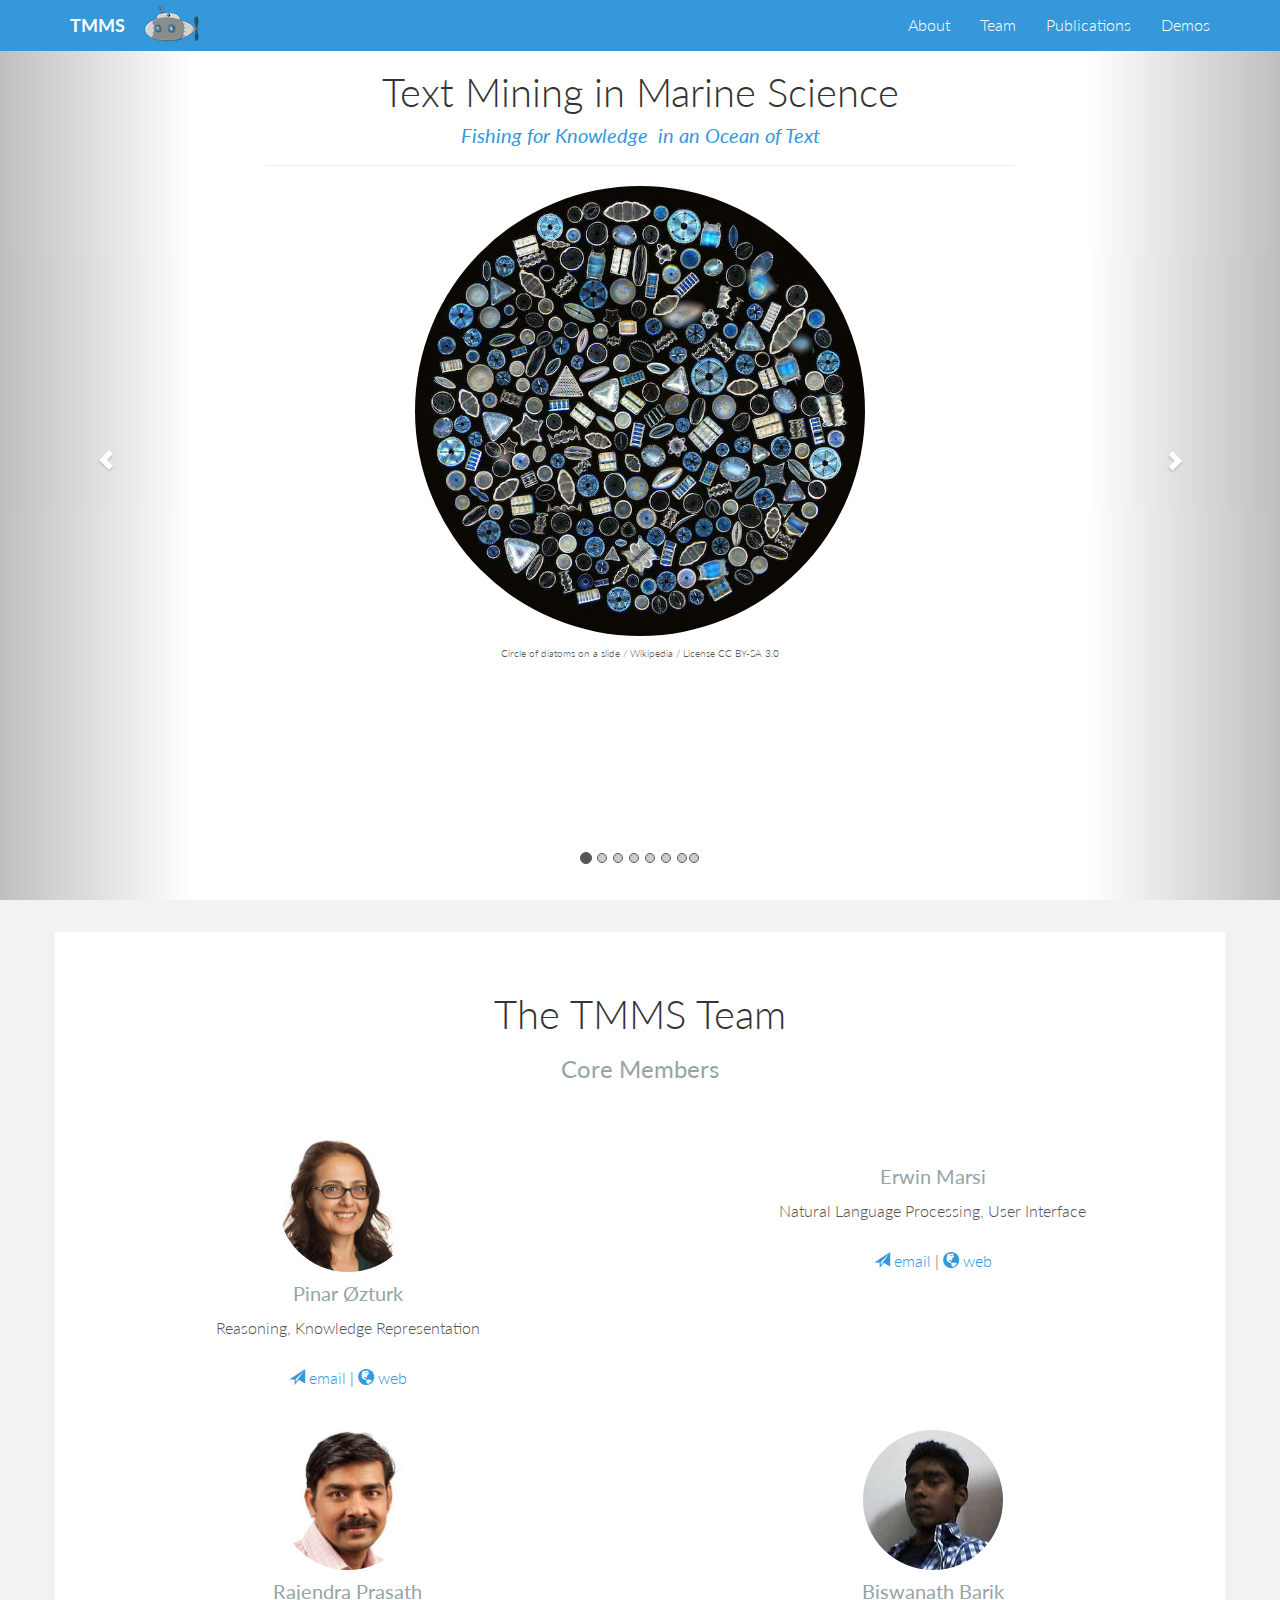
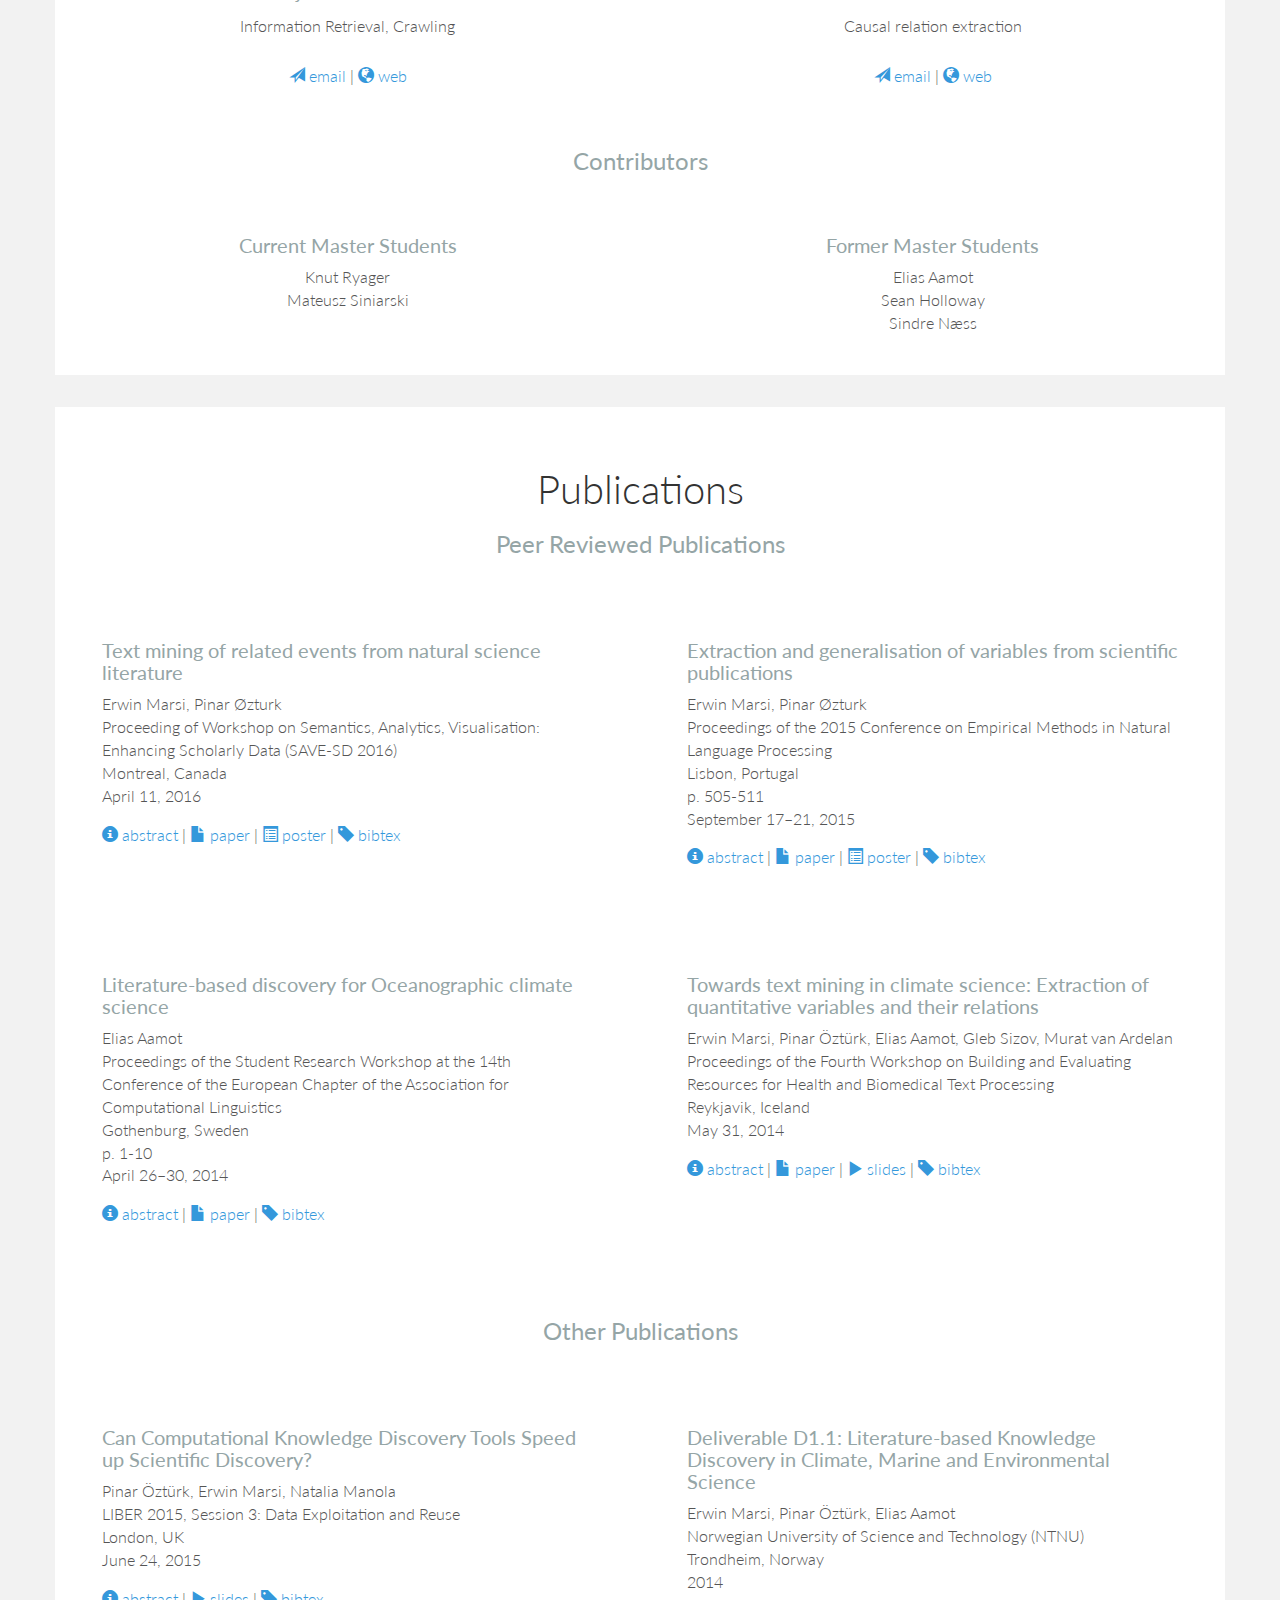
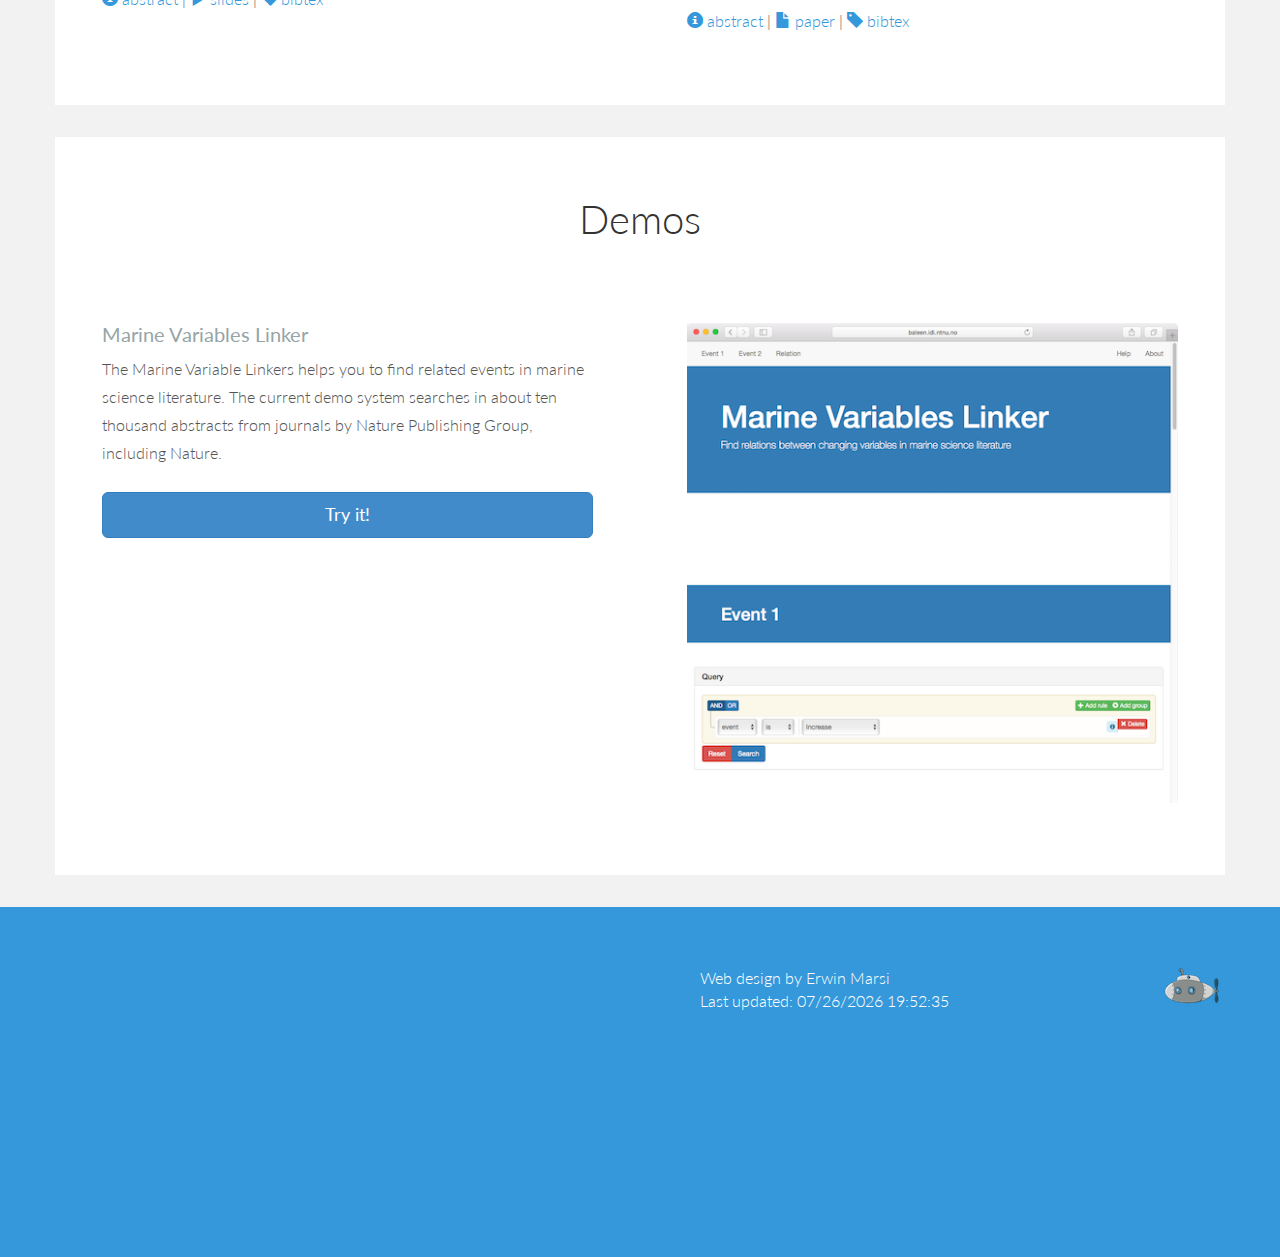
==== index.html @ e3f98c4d "draft" ====
<!DOCTYPE html>
<html lang="en">
<head>
    <meta charset="utf-8">
    <meta http-equiv="X-UA-Compatible" content="IE=edge">
    <meta name="viewport" content="width=device-width, initial-scale=1.0">
    <meta name="description" content="">
    <meta name="author" content="">
    <link rel="shortcut icon" href="assets/img/favicon.png">

    <title>Text Mining in Marine Science</title>

    <!-- Bootstrap core CSS -->
    <link href="assets/css/bootstrap.css" rel="stylesheet">

    <!-- Custom styles for this template -->
    <link href="assets/css/full-slider.css" rel="stylesheet">
    <link href="assets/css/flatty.css" rel="stylesheet">
    <link href="assets/css/oc-ntnu.css" rel="stylesheet">

    <!-- Fonts from Google Fonts -->
    <link href='http://fonts.googleapis.com/css?family=Lato:300,400,900' rel='stylesheet' type='text/css'>

    <!-- HTML5 shim and Respond.js IE8 support of HTML5 elements and media queries -->
    <!--[if lt IE 9]>
    <script src="https://oss.maxcdn.com/libs/html5shiv/3.7.0/html5shiv.js"></script>
    <script src="https://oss.maxcdn.com/libs/respond.js/1.3.0/respond.min.js"></script>
    <![endif]-->
</head>

<body>

<!-- Fixed navbar -->
<div class="navbar navbar-default navbar-fixed-top">
    <div class="container">
        <div class="navbar-header">
            <button type="button" class="navbar-toggle" data-toggle="collapse" data-target=".navbar-collapse">
                <span class="icon-bar"></span>
                <span class="icon-bar"></span>
                <span class="icon-bar"></span>
            </button>
            <a class="navbar-brand" href="#"><b>TMMS</b></a>
            <a href="#" class="pull-left"><img style="margin-top: 5px" src="assets/img/sub-small.png"></a>
        </div>
        <div class="navbar-collapse collapse">
            <ul class="nav navbar-nav navbar-right">
                <li><a href="#myCarousel">About</a></li>
                <li><a href="#team">Team</a></li>
                <li><a href="#publications">Publications</a></li>
                <li><a href="#demos">Demos</a></li>
            </ul>
        </div><!--/.nav-collapse -->
    </div>
</div>


<!-- Full Page Image Background Carousel Header -->
<header id="myCarousel" class="carousel slide" data-interval="false" style="background-color: white">
    <!-- Indicators -->
    <ol class="carousel-indicators">
        <li data-target="#myCarousel" data-slide-to="0" class="active"></li>
        <li data-target="#myCarousel" data-slide-to="1"></li>
        <li data-target="#myCarousel" data-slide-to="2"></li>
        <li data-target="#myCarousel" data-slide-to="3"></li>
        <li data-target="#myCarousel" data-slide-to="4"></li>
        <li data-target="#myCarousel" data-slide-to="5"></li>
        <li data-target="#myCarousel" data-slide-to="6">
        <li data-target="#myCarousel" data-slide-to="7"></li>
    </ol>

    <!-- Wrapper for Slides -->
    <div class="carousel-inner" style="background: white">

        <!-- SLIDE #1 -->
        <div class="item active">
            <div class="container text-center">

                <div class="row content">

                    <div class="col-sm-2"></div>
                    <div class="col-sm-8">
                        <div class="page-header">
                            <h1>Text Mining in Marine Science</h1>
                            <h4><i>Fishing for Knowledge  in an Ocean of Text</i></h4>
                        </div>

                    </div>
                    <div class="col-sm-2"></div>

                </div>
                <div class="row content main">

                    <div class="col-sm-2"></div>
                    <div class="col-sm-8">
                        <figure>
                            <img class="img-responsive img-circle center-block" src="assets/img/diatoms.jpg"
                                 style="max-width: 60%">
                            <figcaption>
                                Circle of diatoms on a slide / Wikipedia / License CC BY-SA 3.0
                            </figcaption>
                        </figure>
                    </div>

                    <div class="col-sm-2"></div>
                </div>
            </div>
        </div>


        <!-- SLIDE #2 -->
        <div class="item">
            <div class="container-fluid text-left">
                <div class="row content">
                    <div class="col-sm-2"></div>
                    <div class="col-sm-8">
                        <div class="page-header">
                            <h1>Drowning in Information</h1>
                        </div>
                    </div>
                    <div class="col-sm-2"></div>
                </div>
                <div class="row content main">
                    <div class="col-sm-2"></div>
                    <div class="col-sm-4">
                        <h4 style="margin-top: 0px">Scientific literature keeps growing</h4>

                        <p>The number of scientific publications is growing at a fast rate and is estimated
                            to double every nine years.</p>

                        <h4>Reading takes time</h4>

                        <p>This makes it hard for scientists, researchers and policy makers to keep up with
                            the literature, leaving little time to read outside their own field.</p>

                        <h4>Fragmentation of knowledge</h4>

                        <p>We become even more specialised, publishing in our own journals, attending our
                            own conferences and developing our own terminology. All of this hampers
                            cross-disciplinary communication and furthers the fragmentation of
                            knowledge. </p>
                    </div>
                    <div class="col-sm-4">
                        <p>This fragmentation is unfortunate, because an understanding of global challenges
                            like climate change requires synthesis of knowledge across scientific
                            disciplines.</p>
                        <figure>
                            <img src="assets/img/wave.png" class="img-responsive center-block" style="max-width: 75%;">
                            <figcaption>
                                From the book “The Power of Infographics” by Mark Smiciklas (2012)
                            </figcaption>
                        </figure>
                    </div>
                    <div class="col-sm-2"></div>
                </div>
            </div>
        </div>


        <!-- SLIDE #3 -->
        <div class="item">
            <div class="container-fluid text-left">
                <div class="row content">
                    <div class="col-sm-2"></div>
                    <div class="col-sm-8">
                        <div class="page-header">
                            <h1>Extracting Knowledge from text</h1>
                        </div>
                    </div>
                    <div class="col-sm-2"></div>
                </div>
                <div class="row content main">
                    <div class="col-sm-2"></div>
                    <div class="col-sm-4">
                        <p>Scientists, researchers and policy makers thus need computational tools to help
                            them coping with the overwhelming amount of knowledge encoded in text.</p>

                        <h4>Search Engines</h4>

                        <p>One example of these are search engines which retrieve documents matching the
                            keywords we provide. Search engines are a marvellous technology, but it provides
                            only a part of the solution. Who has the time to check ten thousand hits for
                            relevant information? Moreover, search engines often have difficulties with
                            understanding human language - see Computers and Language.</p>
                    </div>
                    <div class="col-sm-4">

                        <h4 style="margin-top: 0px">Text Mining</h4>

                        <p>Text mining aims at processing large amounts of text to reveal hidden
                            connections and patterns. Since understanding human language is such a hard
                            task, text mining efforts have focused on extracting predetermined types of
                            information, ignoring everything else in the text.
                        </p>
                        <p>For instance, we can focus on identifying all the mentions of marine species in
                            text. From the observation that two species are frequently mentioned together in
                            the same sentence, we may deduce that they are probably associated. In addition,
                            targeting a specific relation between species — like A eats B — would enables us
                            to automatically construct food chains/webs from text.</p>
                    </div>
                    <div class="col-sm-2"></div>
                </div>
            </div>
        </div>

        <!-- SLIDE #4 -->
        <div class="item">
            <div class="container-fluid text-left">
                <div class="row content">
                    <div class="col-sm-2"></div>
                    <div class="col-sm-8">
                        <div class="page-header">
                            <h1>Supporting Knowledge Discovery</h1>
                        </div>
                    </div>
                    <div class="col-sm-2"></div>

                </div>
                <div class="row content main">
                    <div class="col-sm-2"></div>
                    <div class="col-sm-4">
                        <h4>Knowledge Discovery</h4>

                        <p>Knowledge extracted through text mining can then be combined with existing
                            knowledge from databases as well as automatic reasoning in order to discover new
                            knowledge. For example, a system may suggest a new hypothesis connecting two or
                            more phenomena — extracted from different articles —through a chain of causal
                            relations (a process also known as Literature-based Knowledge Discovery). Of
                            course, we still need humans to check and verify such hypotheses.
                        </p>
                    </div>
                    <div class="col-sm-4">
                        <img class="img-responsive center-block" src="assets/img/system.png" style="max-width: 75%">
                    </div>

                    <div class="col-sm-2"></div>
                </div>
            </div>
        </div>

        <!-- SLIDE #5 -->
        <div class="item">
            <div class="container-fluid text-left">
                <div class="row content">
                    <div class="col-sm-2"></div>
                    <div class="col-sm-8">
                        <div class="page-header">
                            <h1>Computers and Language</h1>
                        </div>
                        <p>Computers are faced with at least two problems when processing human
                            language.</p>
                    </div>
                    <div class="col-sm-2"></div>
                </div>
                <div class="row content main">
                    <div class="col-sm-2"></div>
                    <div class="col-sm-4">
                        <h4>Variability</h4>

                        <p>We can say the same thing in many different ways. For example, synonyms such as
                            “water” and “H2O” carry virtually the same meaning. Similarly, a verbal
                            expression like “the temperature increases” can also be expressed in a nominal
                            forms such
                            “an increased temperature” or “in increase in temperature”. Variability, among
                            other things, makes it hard to search with keywords.</p>
                    </div>
                    <div class="col-sm-4">
                        <h4>Ambiguity</h4>

                        <p>The things we say can often mean different things. Does the word “plant” refer to
                            a living organism or to a factory? Does the phrase “more rain and less snow in
                            the winter” mean there is more rain in the winter? We rarely have problems with
                            ambiguity, as our knowledge of the world helps us to effortlessly find the right
                            interpretation. In contrast, computers often struggle with many possible
                            interpretations.</p>
                    </div>
                    <div class="col-sm-2"></div>
                </div>
            </div>
        </div>

        <!-- SLIDE #6 -->
        <div class="item">
            <div class="container-fluid text-left">
                <div class="row content">
                    <div class="col-sm-2"></div>
                    <div class="col-sm-8">
                        <div class="page-header">
                            <h1> Text Mining in Ocean-Certain </h1>
                        </div>
                        <p><a href="http://oceancertain.eu/">Ocean-Certain</a> is an EU FP7 research project
                            investigating the impact of combined
                            climatic and non-climatic stressors on the food web and the connected biological
                            pump. The text mining efforts within the project comprise the following
                            steps:</p>
                    </div>
                    <div class="col-sm-2"></div>
                </div>
                <div class="row content main">
                    <div class="col-sm-2"></div>
                    <div class="col-sm-4">
                        <h4>1. Information Retrieval</h4>

                        <p> Creating a large collection of preprocessed and indexed articles
                            in Marine science and related fields.
                        </p>

                        <h4>2. Information Extraction</h4>

                        <p>Automatically extracting change events - for example,
                            “pH level of surface water in the Arctic Ocean is rising”, “primary
                            production has decreased”, etc. Moreover, causal relations and correlations
                            between these change events are detected - for example, “adding iron causes
                            phytoplankton growth”.
                        </p>
                    </div>
                    <div class="col-sm-4">
                        <h4>3. Knowledge Discovery</h4>

                        <p> Combining extracted information from separate articles with background knowledge
                            and reasoning algorithms to produce new hypotheses in the form of causal chains
                            or feedback loops. Background knowledge comes from ontologies and linked data,
                            as well as modelling of domain expert knowledge.
                        </p>

                        <h4>4. User Interface</h4>

                        <p>Presenting this knowledge to end users as an interactive web application, which
                            includes browsable network visualisations. </p>
                    </div>
                    <div class="col-sm-2"></div>
                </div>
            </div>
        </div>

        <!-- SLIDE #7 -->
        <div class="item">
            <div class="container-fluid text-left">
                <div class="row content">
                    <div class="col-sm-2"></div>
                    <div class="col-sm-8">
                        <div class="page-header">
                            <h1>Contact</h1>
                        </div>
                    </div>
                    <div class="col-sm-2"></div>
                </div>
                <div class="row content main">
                    <div class="col-sm-2"></div>
                    <div class="col-sm-4">
                        <p>For more information regarding text mining please contact Erwin Marsi
                            (<a href="mailto:emarsi@idi.ntu.no" target="_top">emarsi@idi.ntnu.no</a>)
                            or Pinar Øzturk
                            (<a href="mailto:pinar@idi.ntu.no" target="_top">pinar@idi.ntnu.no</a>) at the
                            Norwegian
                            University of Science and Technology (NTNU). For questions about
                            <a href="http://oceancertain.eu/">Ocean-Certain</a>
                            in general, contact Murat Van Ardalan
                            (<a href="mailto:murat.v.ardelan@ntnu.no"
                                target="_top">murat.v.ardelan@ntnu.no</a>).</p>

                        <a href="http://oceancertain.eu/"><img class="img-responsive center-block"
                                                               src="assets/img/oc_logo.png"></a>
                    </div>
                    <div class="col-sm-4">
                        <small>
                            <p>The OCEAN-CERTAIN partners are:</p>
                            <ul>
                                <li><a href="http://www.ntnu.no" target="_blank">NTNU- Norwegian University
                                    of
                                    Science and Technology, Norway</a></li>
                                <li><a href="http://www.uib.no/en" target="_blank">UIB- University of
                                    Bergen,
                                    Norway</a></li>
                                <li><a href="http://www.geomar.de/en/" target="_blank">GEOMAR- Helmholtz
                                    Centre
                                    for Ocean Research, Kiel, Germany</a></li>
                                <li><a href="https://www.vito.be/EN/HomepageAdmin/Home/Pages/Homepage.aspx"
                                       target="_blank">VITO- Vlaamse Instelling voor Technologisch Onderzoek
                                    N.V. (The Flemish Institute for Technological Research), Belgium</a>
                                </li>
                                <li><a href="http://imst.deu.edu.tr/" target="_blank">DEU- Dokuz Eylul
                                    University, Turkey</a></li>
                                <li><a href="http://www.gu.se/english" target="_blank">UGOT- University of
                                    Gothenburg, Sweden</a></li>
                                <li><a href="http://www.griffith.edu.au/" target="_blank">GRIFFITH- Griffith
                                    University, Australia</a></li>
                                <li><a href="https://www.uach.cl/" target="_blank">UACH- Austral University
                                    of
                                    Chile, Chile</a></li>
                                <li><a href="http://www.ismar.cnr.it/index_html-1?set_language=en&amp;cl=en"
                                       target="_blank">CNR-ISMAR- The National Research Council, Italy</a>
                                </li>
                                <li><a href="http://www.cefas.defra.gov.uk/" target="_blank">CEFAS- The
                                    Secretary of State for Environment, Food and Rural Affairs, UK</a></li>
                                <li><a href="http://www.utalca.cl/english/#/english/" target="_blank">TALCA-
                                    University of Talca, Chile</a></li>
                            </ul>
                            <p style="font-size: x-small;">
                                            <span
                                                    xmlns:dct="http://purl.org/dc/terms/"
                                                    href="http://purl.org/dc/dcmitype/Text" property="dct:title"
                                                    rel="dct:type">Text Mining in Marine Science</span> by
                                <a xmlns:cc="http://creativecommons.org/ns#"
                                   href="https://www.ntnu.edu/employees/-/employee/emarsi"
                                   property="cc:attributionName"
                                   rel="cc:attributionURL">Erwin Marsi</a> is
                                licensed under a <a rel="license"
                                                    href="http://creativecommons.org/licenses/by/4.0/">Creative
                                Commons
                                Attribution 4.0 International License</a>.<br/>
                                <a rel="license" href="http://creativecommons.org/licenses/by/4.0/">
                                    <img alt="Creative Commons License"
                                         style="border-width:0;"
                                         src="https://i.creativecommons.org/l/by/4.0/80x15.png"/></a>
                            </p>
                        </small>
                    </div>
                    <div class="col-sm-2"></div>
                </div>
            </div>
        </div>


        <!-- SLIDE #8 -->
        <div class="item">
            <div class="container-fluid text-left">
                <div class="row content">
                    <div class="col-sm-2"></div>
                    <div class="col-sm-8">
                        <div class="page-header">
                            <h1>Download as PDF</h1>
                        </div>
                        <p>This text is available for <a
                                href="https://drive.google.com/open?id=0B6_H_KFDE9oMYXRqUWxCRmZMV3M" target="_blank">download</a>
                            as a brochure in PDF format.</p>
                    </div>
                    <div class="col-sm-2"></div>
                </div>
                <div class="row content main">
                    <div class="col-sm-2"></div>
                    <div class="col-sm-4">
                        <img class="img-responsive" src="assets/img/page1.jpg">
                    </div>
                    <div class="col-sm-4">
                        <img class="img-responsive" src="assets/img/page2.jpg">
                    </div>
                    <div class="col-sm-2"></div>
                </div>
            </div>
        </div>


    </div>


    <a class="left carousel-control" href="#myCarousel" role="button" data-slide="prev">
        <span class="glyphicon glyphicon-chevron-left" aria-hidden="true"></span>
        <span class="sr-only">Previous</span>
    </a>
    <a class="right carousel-control" href="#myCarousel" role="button" data-slide="next">
        <span class="glyphicon glyphicon-chevron-right" aria-hidden="true"></span>
        <span class="sr-only">Next</span>
    </a>


</header>


<!-- Team -->
<div id="team" class="container section">
    <div class="row mt centered">
        <div class="col-lg-6 col-lg-offset-3">
            <h1>The TMMS Team</h1>
            <h3>Core Members</h3>
        </div>
    </div><!-- /row -->

    <div class="row mt centered">
        <div class="col-md-6">
            <img class="img-circle" src="assets/img/pinar.jpg" width="140" alt="">
            <h4>Pinar Øzturk</h4>
            <p>Reasoning, Knowledge Representation</p>
            <div><a title="pinar@idi.ntnu.no" href="mailto:pinar@idi.ntnu.no"><span
                    class="glyphicon glyphicon-send"></span> email</a> |
                <a href="http://www.ntnu.edu/employees/pinar" title="http://www.ntnu.edu/employees/pinar"> <span
                        class="glyphicon glyphicon-globe"></span> web</a></div>
        </div><!--/col-lg-6 -->

        <div class="col-md-6">
            <img class="img-circle" src="assets/img/erwin.jpg" width="140" alt="">
            <h4>Erwin Marsi</h4>
            <p>Natural Language Processing, User Interface</p>
            <div><a title="emarsi@idi.ntnu.no" href="mailto:emarsi@idi.ntnu.no"><span
                    class="glyphicon glyphicon-send"></span> email</a> |
                <a href="http://www.ntnu.edu/employees/emarsi" title="http://www.ntnu.edu/employees/emarsi"> <span
                        class="glyphicon glyphicon-globe"></span> web</a></div>
        </div><!--/col-lg-6 -->
    </div><!-- /row -->

    <div class="row mt centered">
        <div class="col-md-6">
            <img class="img-circle" src="assets/img/rajendra.jpg" width="140" alt="">
            <h4>Rajendra Prasath</h4>
            <p>Information Retrieval, Crawling</p>
            <div><a title="rajendra.prasath@idi.ntnu.no" href="mailto:rajendra.prasath@idi.ntnu.no"><span
                    class="glyphicon glyphicon-send"></span> email</a> |
                <a href="http://www.ntnu.edu/employees/rajendra" title="http://www.ntnu.edu/employees/rajendra"> <span
                        class="glyphicon glyphicon-globe"></span> web</a></div>
        </div><!--/col-lg-6 -->

        <div class="col-md-6">
            <img class="img-circle" src="assets/img/bisu.jpg" width="140" alt="">
            <h4>Biswanath Barik</h4>
            <p>Causal relation extraction</p>
            <div><a title="biswanath.barik@idi.ntnu.no" href="mailto:biswanath.barik@idi.ntnu.no"><span
                    class="glyphicon glyphicon-send"></span> email</a> |
                <a href="http://www.ntnu.edu/employees/biswanab" title="http://www.ntnu.edu/employees/biswanab"> <span
                        class="glyphicon glyphicon-globe"></span> web</a></div>
        </div><!--/col-lg-6 -->
    </div><!-- /row -->

    <div class="row mt centered">
        <div class="col-lg-6 col-lg-offset-3">
            <h3>Contributors</h3>
        </div>
    </div><!-- /row -->

    <div class="row mt centered">
        <div class="col-md-6">
            <h4>Current Master Students</h4>
            <div>Knut Ryager</div>
            <div>Mateusz Siniarski</div>


        </div><!--/col-lg-6 -->

        <div class="col-md-6">
            <h4>Former Master Students</h4>
            <div>Elias Aamot</div>
            <div>Sean Holloway</div>
            <div>Sindre Næss</div>

        </div><!--/col-lg-6 -->
    </div><!-- /row -->
</div><!-- /container -->


<!-- Publications -->
<div id="publications" class="container section">
    <div class="row mt centered">
        <div class="col-lg-6 col-lg-offset-3">
            <h1>Publications</h1>
            <h3>Peer Reviewed Publications</h3>
        </div>
    </div><!-- /row -->

    <div class="row mt">
        <div class="col-md-6">
            <div style="margin: 32px">
                <h4>Text mining of related events from natural science literature</h4>
                <div class="authors">Erwin Marsi, Pinar Øzturk</div>
                <div class="venue">Proceeding of Workshop on Semantics, Analytics, Visualisation: Enhancing Scholarly
                    Data (SAVE-SD 2016)
                </div>
                <div class="venue">Montreal, Canada</div>
                <div class="date">April 11, 2016</div>
                <div class="biblinks">
                    <a href="#" onClick="return false;" data-container="body" data-trigger="hover"
                       data-toggle="popover"
                       data-title="Text mining of related events from natural science literature"
                       data-placement="top"
                       data-content="
We present an approach to text mining in areas where the
entities of interest can not be defined in advance. Our system is aimed at
finding related events in natural science literature, in particular,
changing/increasing/decreasing  variables  in  Marine  science  publications.  It
enables  semantic  search  for  events  by  abstracting  from  morphological,
lexical-semantic and syntactic variations. In addition, generalisation of
variables through syntactic pruning helps finding similar variables.
Relations between events are induced from co-occurrence frequencies.
Extracted information is stored in a property graph database and accessed
using the Cypher query language. A user interface presents events as a
graph to visualise their type, frequency and relation strength, in
combination with their textual sources.">
                        <span class="glyphicon glyphicon-info-sign"></span> abstract</a> |
                    <a href="http://cs.unibo.it/save-sd/2016/papers/pdf/marsi-savesd2016.pdf" target="_blank"><span
                            class="glyphicon glyphicon-file"></span> paper</a> |
                    <a href="https://drive.google.com/open?id=0B6_H_KFDE9oMd3lYc2pjTmZOUEk"><span
                            class="glyphicon glyphicon-list-alt"></span> poster</a> |
                    <a href="bibtex.html#Marsi:2016aa" target="_blank"><span class="glyphicon glyphicon-tag"></span>
                        bibtex</a>
                </div>
            </div>
        </div>

        <div class="col-md-6">
            <div style="margin: 32px">
                <h4>Extraction and generalisation of variables from scientific publications</h4>
                <div class="authors">Erwin Marsi, Pinar Øzturk</div>
                <div class="venue">Proceedings of the 2015 Conference on Empirical Methods in Natural Language
                    Processing
                </div>
                <div class="venue">Lisbon, Portugal</div>
                <div class="venue">p. 505-511</div>
                <div class="date">September 17–21, 2015</div>
                <div class="biblinks">
                    <a href="#" onClick="return false;" data-container="body" data-trigger="hover"
                       data-toggle="popover"
                       data-placement="top"
                       data-title="Extraction and generalisation of variables from scientific publications"
                       data-content="
Scientific theories and models in Earth science typically involve changing \emph{variables} and their complex interactions, including correlations, causal relations and chains of positive/negati
ve feedback loops.
Variables tend to be complex rather than atomic entities and expressed as noun phrases containing multiple modifiers, e.g. 'oxygen depletion in the upper 500 m of the ocean or timing' and \
'magnitude of surface temperature evolution in the Southern Hemisphere in deglacial proxy records'.
Text mining from Earth science literature is therefore significantly different from biomedical text mining and requires different approaches and methods.
Our approach aims at automatically locating and extracting variables and their direction of variation: increasing, decreasing or just changing.
Variables are initially extracted by matching tree patterns onto the syntax trees of the source texts.
Next, variables are generalised in order to enhance their similarity, facilitating hierarchical search and inference.
This generalisation is accomplished by progressive pruning of syntax trees using a set of tree transformation operations.
Text mining results are presented as a browsable variable hierarchy which allows users to inspect all mentions of a particular variable type in the text as well as any generalisations or specialisations.
The approach is demonstrated on a corpus of 10k abstracts of Nature publications in the field of Marine science.
We discuss experiences with this early prototype and outline a number of possible improvements and directions for future research.
">
                        <span class="glyphicon glyphicon-info-sign"></span> abstract</a> |
                    <a href="http://aclweb.org/anthology/D15-1057" target="_blank"><span
                            class="glyphicon glyphicon-file"></span> paper</a> |
                    <a href="https://drive.google.com/open?id=0B6_H_KFDE9oMc1NBbk5XM2hQbHM"><span
                            class="glyphicon glyphicon-list-alt"></span> poster</a> |
                    <a href="bibtex.html#Marsi:2015aa" target="_blank"><span class="glyphicon glyphicon-tag"></span>
                        bibtex</a>
                </div>
            </div>
        </div>
    </div><!-- /row -->


    <div class="row mt">
        <div class="col-md-6">
            <div style="margin: 32px">
                <h4>Literature-based discovery for Oceanographic climate science</h4>
                <div class="authors">Elias Aamot</div>
                <div class="venue">Proceedings of the Student Research Workshop at the 14th Conference of the European
                    Chapter of the Association for Computational Linguistics
                </div>
                <div class="venue">Gothenburg, Sweden</div>
                <div class="venue">p. 1-10</div>
                <div class="date">April 26–30, 2014</div>
                <div class="biblinks">
                    <a href="#" onClick="return false;" data-container="body" data-trigger="hover"
                       data-toggle="popover"
                       data-title="Literature-based discovery for Oceanographic climate science"
                       data-content="
This  paper  presents  an  overview  of  the
field of literature-based discovery, as originally  applied  in  biomedicine.
Furthermore it identifies some of the challenges
to employing the results of the field in a
new  domain,  namely  oceanographic  climate  science,  and  elaborates  on  some  of
the research that needs to be conducted to overcome these challenges.">
                        <span class="glyphicon glyphicon-info-sign"></span> abstract</a> |
                    <a href="http://www.aclweb.org/anthology/E14-3001" target="_blank"><span
                            class="glyphicon glyphicon-file"></span> paper</a> |
                    <a href="bibtex.html#aamot:2014:SRW" target="_blank"><span class="glyphicon glyphicon-tag"></span>
                        bibtex</a>
                </div>
            </div>
        </div>

        <div class="col-md-6">
            <div style="margin: 32px">
                <h4>Towards text mining in climate science: Extraction of quantitative variables and their
                    relations</h4>
                <div class="authors">Erwin Marsi, Pinar Öztürk, Elias Aamot, Gleb Sizov, Murat van Ardelan</div>
                <div class="venue">Proceedings of the Fourth Workshop on Building and Evaluating Resources for Health
                    and Biomedical Text Processing
                </div>
                <div class="venue">Reykjavik, Iceland</div>
                <div class="date">May 31, 2014</div>
                <div class="biblinks">
                    <a href="#" onClick="return false;" data-container="body" data-trigger="hover"
                       data-toggle="popover"
                       data-placement="top"
                       data-title="Towards text mining in climate science: Extraction of quantitative variables and their relations"
                       data-content="
This paper addresses text mining in the cross-disciplinary fields of climate science,  marine science and environmental science.  It is
motivated by the desire for literature-based knowledge discovery from scientific publications.  The particular goal is to automatically
extract relations between quantitative variables from raw text. This results in rules of the form “If variable X increases, than variable Y
decreases”.  As a first step in this direction, an annotation scheme is proposed to capture the events of interest – those of change, cause,
correlation and feedback – and the entities involved in them, quantitative variables.  Its purpose is to serve as an intermediary step in
the process of rule extraction.  It is shown that the desired rules can indeed be automatically extracted from annotated text.  A number
of open challenges are discussed, including automatic annotation, normalisation of variables, reasoning with rules in combination with
domain knowledge and the need for meta-knowledge regarding context of use.">
                        <span class="glyphicon glyphicon-info-sign"></span> abstract</a> |
                    <a href="http://www.nactem.ac.uk/biotxtm2014/papers/Marsietal.pdf" target="_blank"><span
                            class="glyphicon glyphicon-file"></span> paper</a> |
                    <a href="https://drive.google.com/file/d/0B6_H_KFDE9oMWWJLMVFkQTdLT0k/view?usp=sharing"
                       target="_blank"><span class="glyphicon glyphicon-play"></span> slides</a> |
                    <a href="bibtex.html#marsi2014towards" target="_blank"><span class="glyphicon glyphicon-tag"></span>
                        bibtex</a>
                </div>
            </div>
        </div>
    </div><!-- /row -->


    <div class="row mt centered">
        <div class="col-lg-6 col-lg-offset-3">
            <h3>Other Publications</h3>
        </div>
    </div><!-- /row -->


    <div class="row mt">
        <div class="col-md-6">
            <div style="margin: 32px">
                <h4>Can Computational Knowledge Discovery Tools Speed up Scientific Discovery?</h4>
                <div class="authors">Pinar Öztürk, Erwin Marsi, Natalia Manola</div>
                <div class="venue">LIBER 2015, Session 3: Data Exploitation and Reuse</div>
                <div class="venue">London, UK</div>
                <div class="date">June 24, 2015</div>
                <div class="biblinks">
                    <a href="http://www.liber2015.org.uk/event/session-3-data-exploitation-reuse/" target="_blank"><span
                            class="glyphicon glyphicon-info-sign"></span> abstract</a> |
                    <a href="http://www.liber2015.org.uk/wp-content/uploads/2015/03/3.2-Can-Computational-Knowledge-Discovery-Tools-Speed-up-Scientific-Discovery.pdf"
                       target="_blank"><span class="glyphicon glyphicon-play"></span> slides</a> |
                    <a href="bibtex.html#Ozturk:2015aa" target="_blank"><span class="glyphicon glyphicon-tag"></span>
                        bibtex</a>
                </div>
            </div>
        </div>

        <div class="col-md-6">
            <div style="margin: 32px">
                <h4>Deliverable D1.1: Literature-based Knowledge Discovery in Climate, Marine and Environmental
                    Science</h4>
                <div class="authors">Erwin Marsi, Pinar Öztürk, Elias Aamot</div>
                <div class="venue">Norwegian University of Science and Technology (NTNU)</div>
                <div class="venue">Trondheim, Norway</div>
                <div class="date">2014</div>
                <div class="biblinks">
                    <a href="#" onClick="return false;" data-container="body" data-trigger="hover"
                       data-toggle="popover"
                       data-placement="top"
                       data-title="Deliverable D1.1: Literature-based Knowledge Discovery in Climate, Marine and Environmental Science"
                       data-content="
This deliverable surveys the state-of-the art in literature-based knowledge
discovery. This includes a survey of key publications, approaches, software
and resources related to literature-based knowledge discovery in general as
well any work specifically in the area of climate, marine and environmental
science. The purpose is to (1) prevent duplication of efforts, (2) to promote
reuse of existing theory, practice and resources, (3) to identify potential
bottlenecks early on and (4) to generally make sure that the results from
work on WP1 will reach or exceed the state-of-the-art in the field. Chapter
1 surveys text mining in general as a combination of information retrieval,
information extraction, natural language processing and data mining. The
remainder of the chapter is focused on text mining in biomedicine, as almost
all work on literature mining originates from this area. A couple of text
mining applications are described, followed by a description of the major
tasks in text mining, i.e. entity detection, relation and event extraction. The
closely related fields of machine reading and open information extraction are
Briefly discussed. Chapter 2 provides an in depth survey of literature-based
knowledge discovery. Approaches are grouped into domain-independent,
concept-based and relation extraction-based – ranging from purely statistical
methods to those involving sophisticated natural language processing. The
largely unresolved issue of system evaluation is reviewed. Chapter 4 survey
work on text mining in the domain of climate, marine and environmental
science. Efforts specifically in this area turn out to be few and far between, so
tools, resources and applications in related areas are taken into consideration
here, for example, from ecology, geology and paleobiology.">
                        <span class="glyphicon glyphicon-info-sign"></span> abstract</a> |
                    <a href="https://drive.google.com/open?id=0B6_H_KFDE9oMd01HaHo4dzZLVnc" target="_blank"><span
                            class="glyphicon glyphicon-file"></span> paper</a> |
                    <a href="bibtex.html#Marsi:2014aa" target="_blank"><span class="glyphicon glyphicon-tag"></span>
                        bibtex</a>
                </div>
            </div>
        </div>
    </div>

    <!-- TEMMPLATE



        <div class="row mt">
            <div class="col-md-6" >
                <div style="margin: 32px">
                    <h4>TITLE</h4>
                    <div class="authors">AUTHORS</div>
                    <div class="venue">VENUE</div>
                    <div class="venue">PLACE</div>
                    <div class="date">DATA</div>
                    <div class="biblinks">
                        <a href="#" onClick="return false;" data-container="body" data-trigger="hover"
                           data-toggle="popover"
                           data-title="TITLE"
                           data-content="
    ABSTRACT">
                            <span class="glyphicon glyphicon-info-sign"></span> abstract</a> |
                        <a href="PAPER-URL" target="_blank"><span class="glyphicon glyphicon-file"></span> paper</a> |
                        <a href="POSTER-URL" target="_blank"><span class="glyphicon glyphicon-list-alt"></span> poster</a> |
                        <a href="SLIDES-URL" target="_blank"><span class="glyphicon glyphicon-play"></span> slides</a> |
                        <a href="bibtex.html#TARGET" target="_blank"><span class="glyphicon glyphicon-tag"></span> bibtex</a>
                    </div>
                </div>
            </div>

            <div class="col-md-6" >
                <div style="margin: 32px">
                    <h4>TITLE</h4>
                    <div class="authors">AUTHORS</div>
                    <div class="venue">VENUE</div>
                    <div class="venue">PLACE</div>
                    <div class="date">DATA</div>
                    <div class="biblinks">
                        <a href="#" onClick="return false;" data-container="body" data-trigger="hover"
                           data-toggle="popover"
                           data-title="TITLE"
                           data-content="
    ABSTRACT">
                            <span class="glyphicon glyphicon-info-sign"></span> abstract</a> |
                        <a href="PAPER-URL" target="_blank"><span class="glyphicon glyphicon-file"></span> paper</a> |
                        <a href="POSTER-URL" target="_blank"><span class="glyphicon glyphicon-list-alt"></span> poster</a> |
                        <a href="SLIDES-URL" target="_blank"><span class="glyphicon glyphicon-play"></span> slides</a> |
                        <a href="bibtex.html#TARGET" target="_blank"><span class="glyphicon glyphicon-tag"></span> bibtex</a>
                    </div>
                </div>
            </div>
        </div>
    -->

</div><!-- /container -->


<!-- Demos -->
<div id="demos" class="container section">
    <div class="row mt centered">
        <div class="col-lg-6 col-lg-offset-3">
            <h1>Demos</h1>
        </div>
    </div><!-- /row -->

    <div class="row mt">
        <div class="col-md-6">
            <div style="margin: 32px">
                <h4>Marine Variables Linker</h4>
                <p>The Marine Variable Linkers helps you to find related events in marine science literature.
                    The current demo system searches in about ten thousand abstracts from journals by
                    Nature Publishing Group, including Nature.</p>
                <a href="http://baleen.idi.ntnu.no/demos/demo4" target="_blank" class="btn btn-primary btn-lg btn-block"
                   role="button">Try it!</a>
            </div>
        </div><!--/col-lg-6 -->

        <div class="col-md-6">
            <div style="margin: 32px">
                <img class="img-responsive" src="assets/img/mvl.png" alt=""></div>
        </div><!--/col-lg-6 -->
    </div><!-- /row -->
</div>


<!-- Footer -->
<div id="footer" class="container">
    <div class="row">
        <div class="col-md-6" style="padding: 60px">

        </div>
        <div class="col-md-6" style="padding: 60px">
            <img class="pull-right" src="assets/img/sub-small.png">
            <div>Web design by <a title="emarsi@idi.ntnu.no" href="mailto:emarsi@idi.ntnu.no" style="color:white;">Erwin
                Marsi</a></div>
            <div>Last updated: <span id="lastMod"></span></div>
        </div>
    </div>
</div>


<!-- Bootstrap core JavaScript
================================================== -->
<!-- Placed at the end of the document so the pages load faster -->
<script src="https://code.jquery.com/jquery-1.10.2.min.js"></script>
<script src="assets/js/bootstrap.min.js"></script>
<script src="assets/js/oc-ntnu.js"></script>
</body>
</html>
---- assets/css/full-slider.css ----
/*!
 * Start Bootstrap - Full Slider HTML Template (http://startbootstrap.com)
 * Code licensed under the Apache License v2.0.
 * For details, see http://www.apache.org/licenses/LICENSE-2.0.
 */

html,
body {
    height: 100%;
}

.carousel,
.item,
.active {
    min-height: 100%;
}

.carousel-inner {
    min-height: 100%;
}

/* Background images are set within the HTML using inline CSS, not here */

.fill {
    width: 100%;
    height: 100%;
    background-position: center;
    -webkit-background-size: cover;
    -moz-background-size: cover;
    background-size: cover;
    -o-background-size: cover;
}

footer {
    margin: 50px 0;

    background-color: #7b7b7b;
}
---- assets/css/flatty.css ----
/*
 * Author: Carlos Alvarez
 * URL: http://alvarez.is
 *
 * Project Name: FLATTY - Free Bootstrap 3 Theme
 * Version: 1.0
 * URL: http://blacktie.co
 */

body {
  background-color: #f2f2f2;
    font-family: 'Lato', sans-serif;
    font-weight: 300;
    font-size: 16px;
    color: #555;

    -webkit-font-smoothing: antialiased;
    -webkit-overflow-scrolling: touch;
}

/* Titles */
h1, h2, h3, h4, h5, h6 {
    font-family: 'Lato', sans-serif;
    font-weight: 300;
    color: #333;
}

h1 {
	font-size: 40px;
}

h3 {
	color: #95a5a6;
	font-weight: 400;
}

h4 {
	color: #95a5a6;
	font-weight: 400;
	font-size: 20px;
}

/* Paragraph & Typographic */
p {
    line-height: 28px;
    margin-bottom: 25px;
    font-size: 16px;
}

.centered {
    text-align: center;
}

/* Links */
a {
    color: #3498db;
    word-wrap: break-word;

    -webkit-transition: color 0.1s ease-in, background 0.1s ease-in;
    -moz-transition: color 0.1s ease-in, background 0.1s ease-in;
    -ms-transition: color 0.1s ease-in, background 0.1s ease-in;
    -o-transition: color 0.1s ease-in, background 0.1s ease-in;
    transition: color 0.1s ease-in, background 0.1s ease-in;
}

a:hover,
a:focus {
    color: #7b7b7b;
    text-decoration: none;
    outline: 0;
}

a:before,
a:after {
    -webkit-transition: color 0.1s ease-in, background 0.1s ease-in;
    -moz-transition: color 0.1s ease-in, background 0.1s ease-in;
    -ms-transition: color 0.1s ease-in, background 0.1s ease-in;
    -o-transition: color 0.1s ease-in, background 0.1s ease-in;
    transition: color 0.1s ease-in, background 0.1s ease-in;
}

 hr {
    display: block;
    height: 1px;
    border: 0;
    border-top: 1px solid #ccc;
    margin: 1em 0;
    padding: 0;
}

.navbar-default {
        background-color: #3498db;
	border-color: transparent;
}

.navbar-default .navbar-brand {
	color: white;
}

.navbar-default .navbar-nav > li > a {
	color: white;
}

/* Helpers */

.mt {
	margin-top: 40px;
	margin-bottom: 40px;
}

.form-control {
	height: 42px;
	font-size: 18px;
	width: 280px;
}

i {
	margin: 8px;
	color: #3498db; 
}


/* HeaderWrap */
#headerwrap {
	/* background: url(../img/bg01.jpg) no-repeat center top; */
	background-color: #3498db;
	margin-top: -20px;
	padding-top:200px;
	background-attachment: relative;
	background-position: center center;
	min-height: 650px;
	width: 100%;
	
    -webkit-background-size: 100%;
    -moz-background-size: 100%;
    -o-background-size: 100%;
    background-size: 100%;

    -webkit-background-size: cover;
    -moz-background-size: cover;
    -o-background-size: cover;
    background-size: cover;
}

#headerwrap h1 {
	margin-top: 60px;
	margin-bottom: 15px;
	color: white;
	font-size: 45px;
	font-weight: 300;
	letter-spacing: 1px;
}
---- assets/css/oc-ntnu.css ----
.page-header {  
    margin-top: 70px;
}


figcaption {
    margin-top: 10px;
    font-size: x-small;
    color: #555;
}


.carousel-inner {
    margin-bottom:50px;
}

.carousel-indicators li {
    border-color: #555;
    background-color: #ccc;
}

.carousel-indicators .active {
    background-color: #555;
}


.popover{
    max-width: 75%; /* Max Width of the popover (depending on the container!) */
}

.biblinks {
    margin-top: 1em;
}

.section {
    background-color: white;
    margin-top: 32px;
}


#footer {
    /* background: url(../img/bg01.jpg) no-repeat center top; */
    background-color: #3498db;
    color: white;
    margin-top: 32px;
    background-attachment: relative;
    background-position: center center;
    min-height: 350px;
    width: 100%;

    -webkit-background-size: 100%;
    -moz-background-size: 100%;
    -o-background-size: 100%;
    background-size: 100%;

    -webkit-background-size: cover;
    -moz-background-size: cover;
    -o-background-size: cover;
    background-size: cover;
}
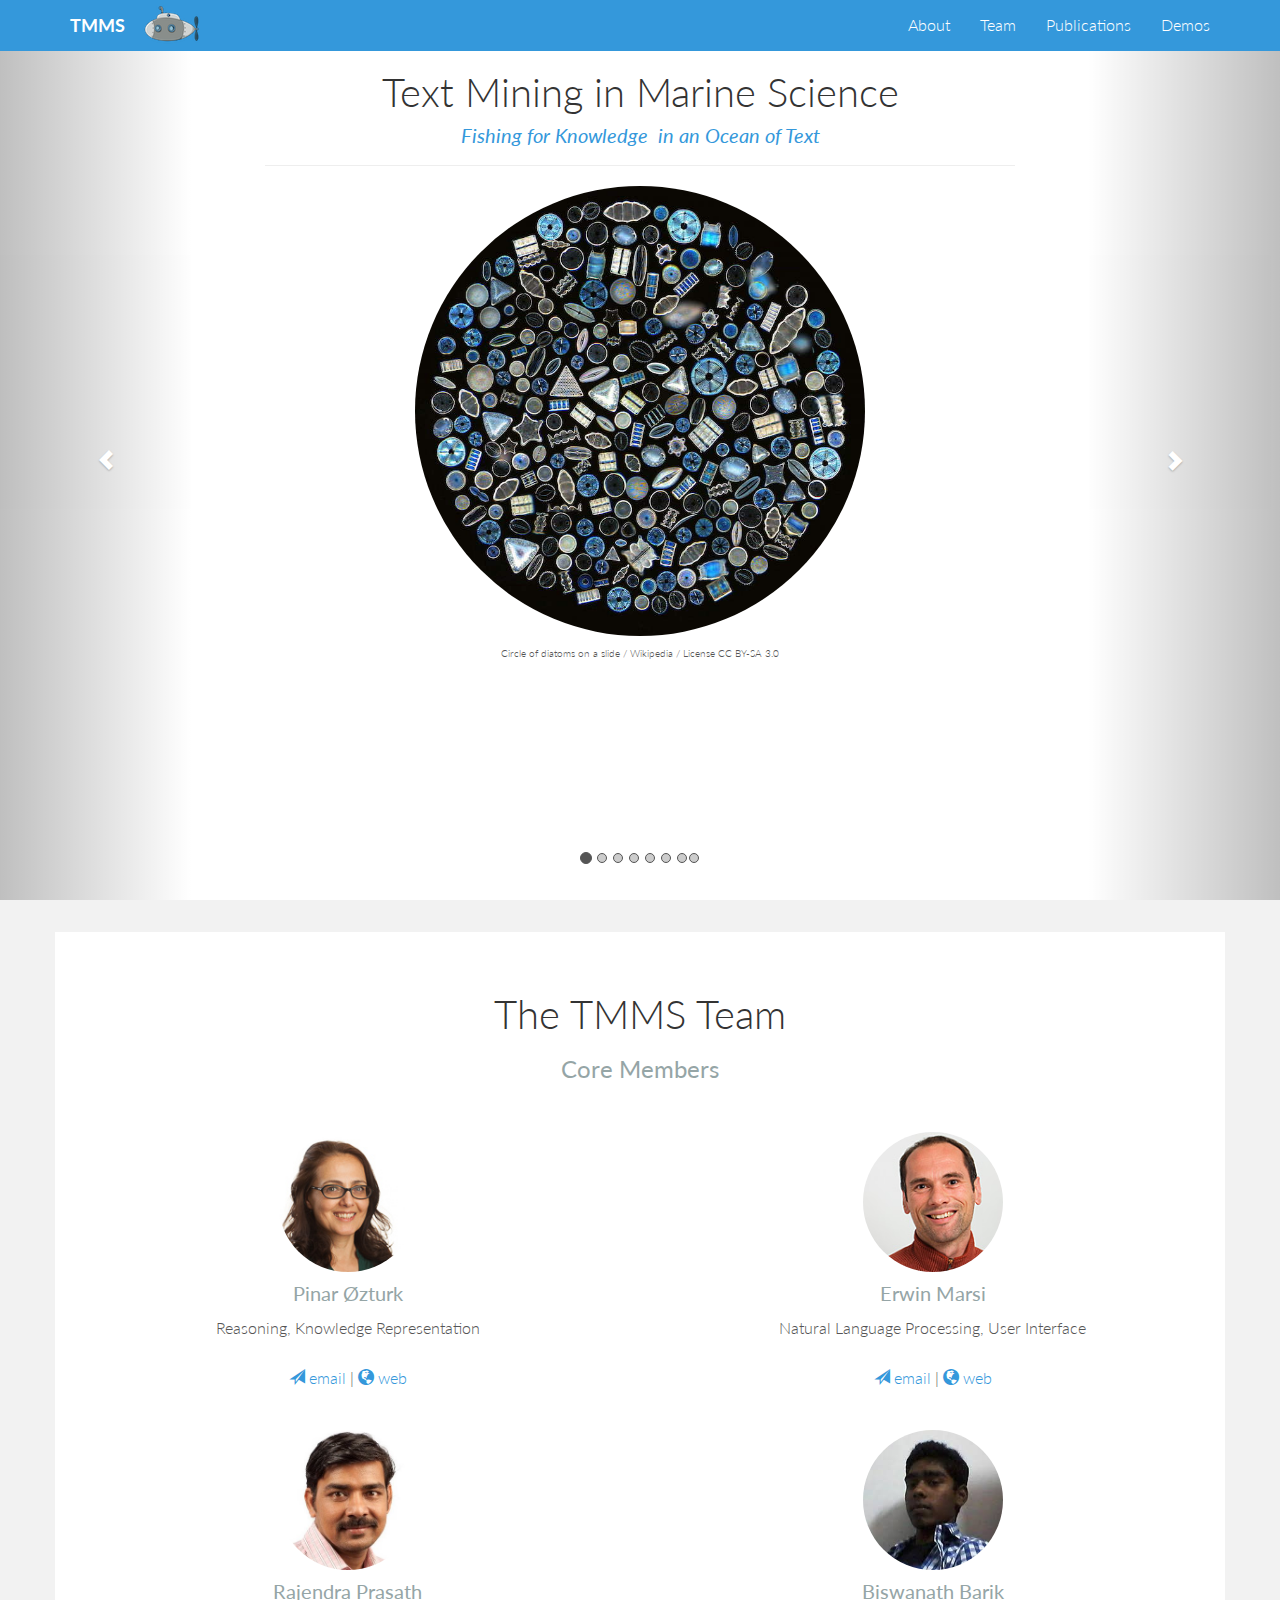
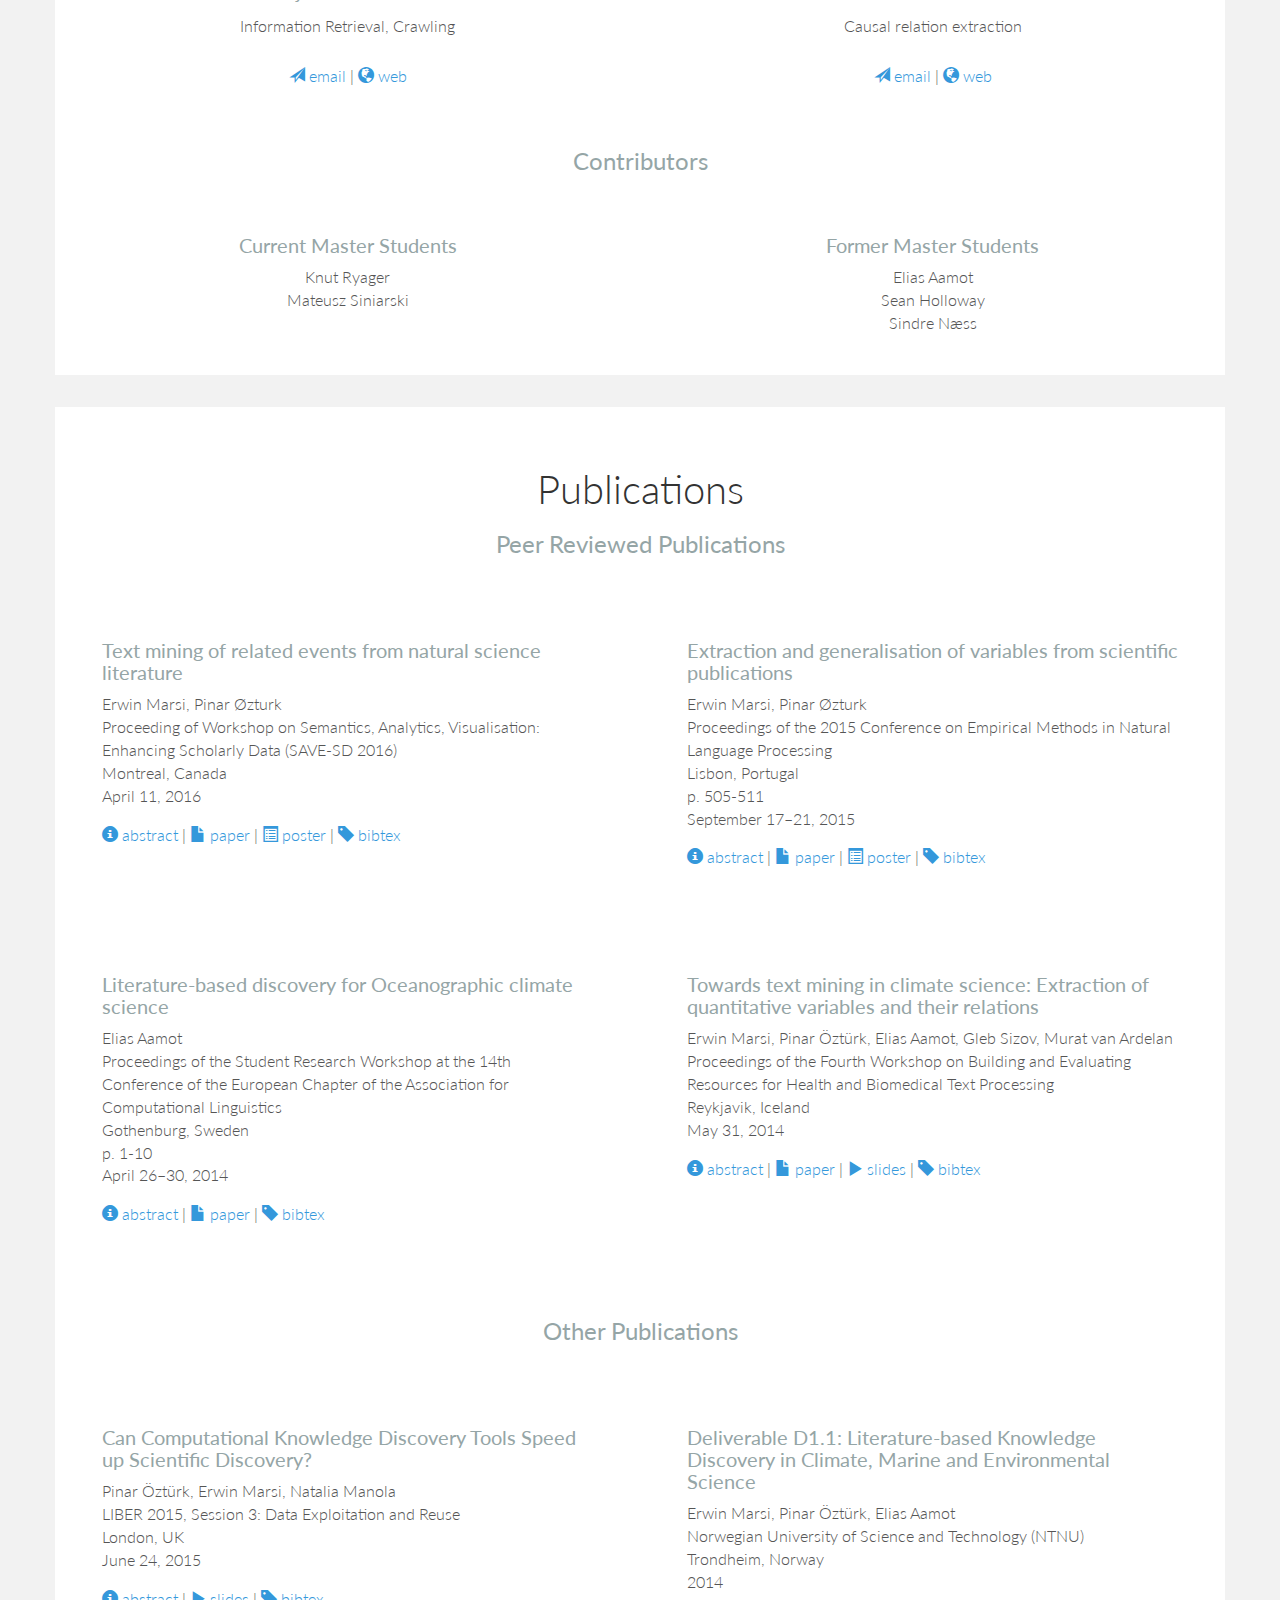
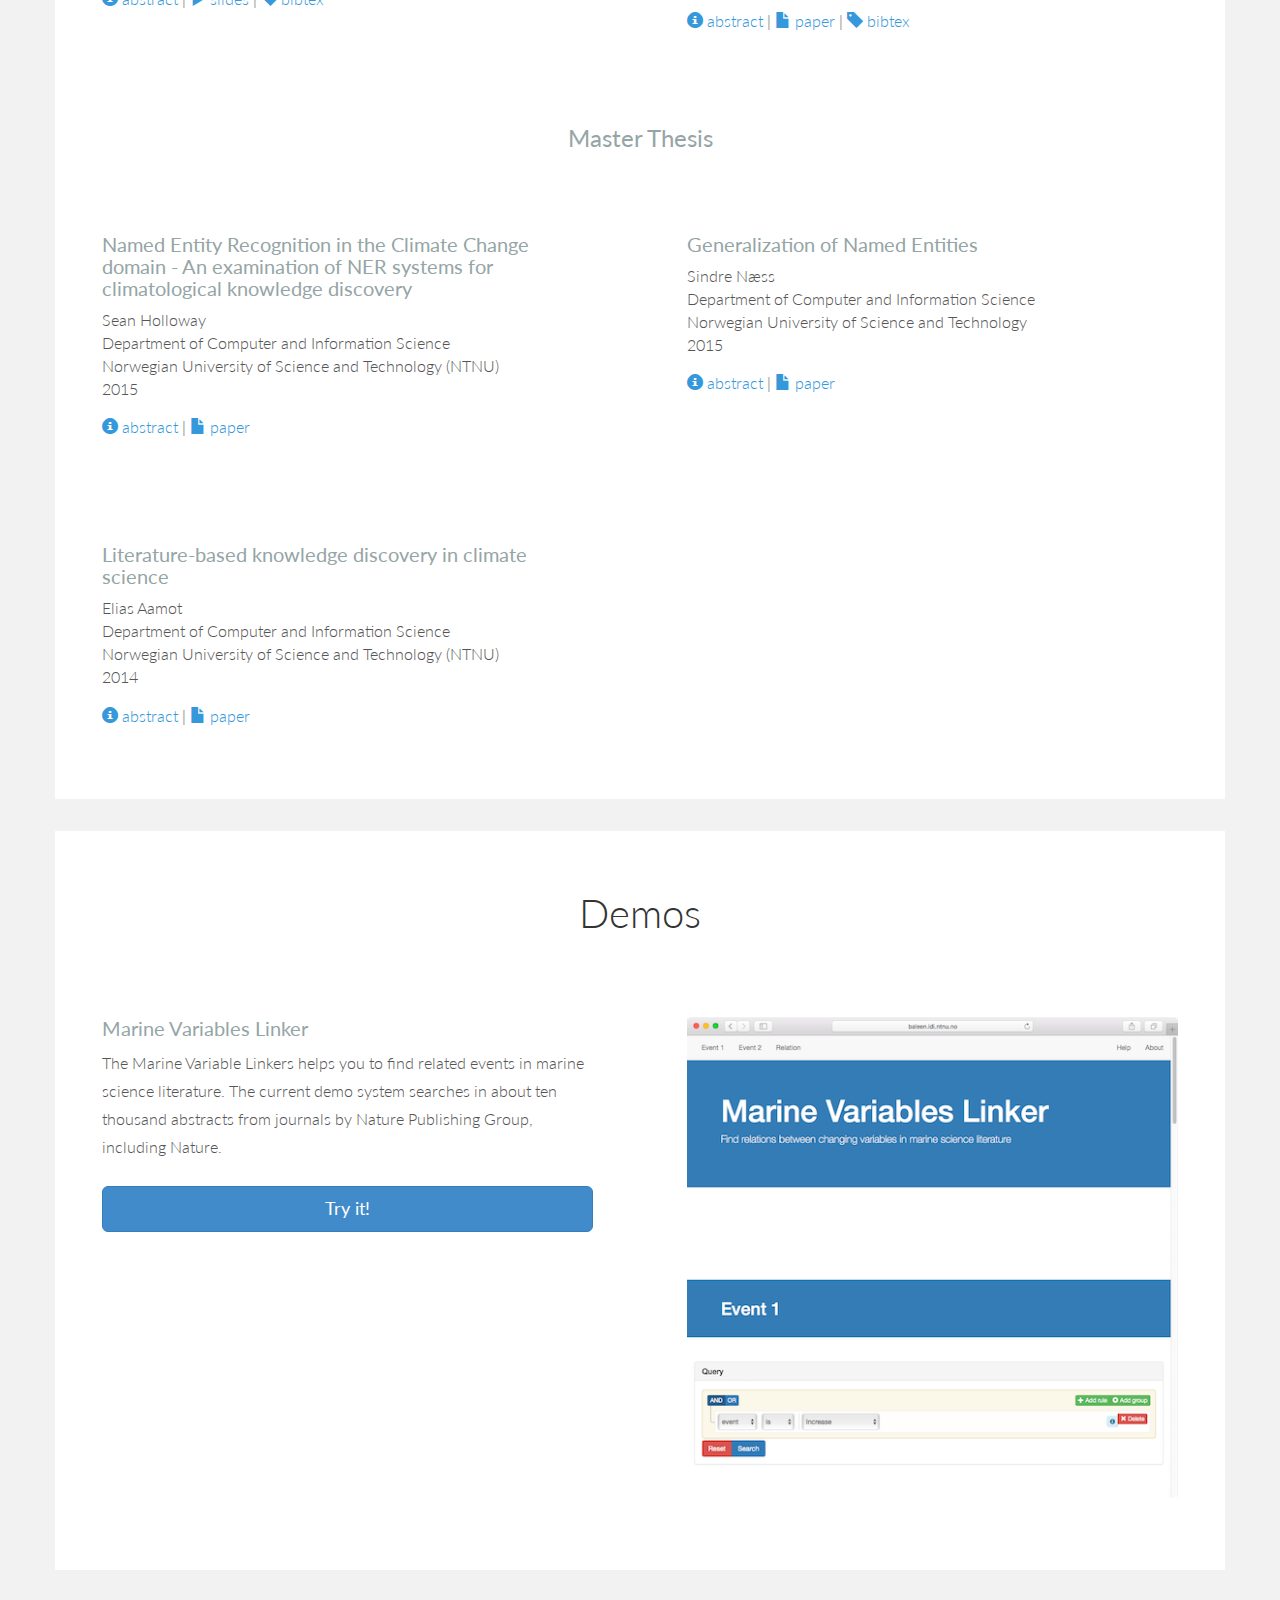
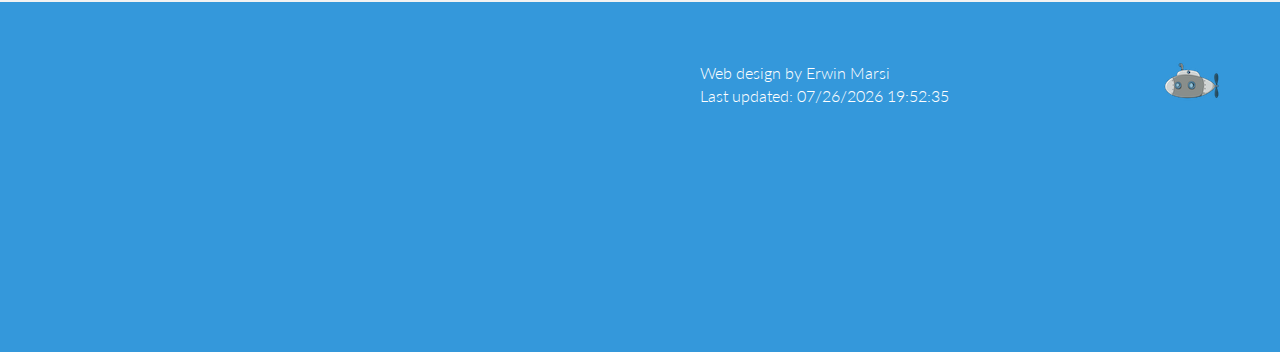
==== commit 099ded8d: "more content" ====
--- a/index.html
+++ b/index.html
@@ -780,9 +780,118 @@
         </div>
     </div>
 
+
+    <div class="row mt centered">
+        <div class="col-lg-6 col-lg-offset-3">
+            <h3>Master Thesis</h3>
+        </div>
+    </div><!-- /row -->
+
+
+    <div class="row mt">
+        <div class="col-md-6">
+            <div style="margin: 32px">
+                <h4>Named Entity Recognition in the Climate Change domain - An examination of NER systems for
+                    climatological knowledge discovery</h4>
+                <div class="authors">Sean Holloway</div>
+                <div class="venue"> Department of Computer and Information Science</div>
+                <div class="venue">Norwegian University of Science and Technology (NTNU)</div>
+                <div class="date">2015</div>
+                <div class="biblinks">
+                    <a href="#" onClick="return false;" data-container="body" data-trigger="hover"
+                       data-toggle="popover"
+                       data-placement="top"
+                       data-title="Named Entity Recognition in the Climate Change domain - An examination of NER systems for climatological knowledge discovery"
+                       data-content="
+    This study evaluates existing Named Entity Recognition systems for their viability as a part of the larger
+    Ocean-Certain project. Motivation for the Ocean-Certain initiative and this project is given, together with
+    research goals. Background information spanning Ocean-Certain, Named Entity Recognition, and evaluation methods
+    is provided to give context. A set of Named Entity Recognition systems is then selected for formal evaluation.
+    Finally, each candidate system is tested against a manually annotated gold standard corpus.
+    The results of each evaluation are then analysed and discussed. Possible sources of errors and steps that can
+    be taken to improve each system are then detailed. At the end of this study one system is selected for improvement
+     and testing versus an expanded gold standard.">
+                        <span class="glyphicon glyphicon-info-sign"></span> abstract</a> |
+                    <a href="http://hdl.handle.net/11250/2358376" target="_blank"><span class="glyphicon glyphicon-file"></span> paper</a>
+                </div>
+            </div>
+        </div>
+        <div class="col-md-6" >
+            <div style="margin: 32px">
+                <h4>Generalization of Named Entities</h4>
+                <div class="authors">Sindre Næss</div>
+                <div class="venue">Department of Computer and Information Science</div>
+                <div class="venue">Norwegian University of Science and Technology</div>
+                <div class="date">2015</div>
+                <div class="biblinks">
+                    <a href="#" onClick="return false;" data-container="body" data-trigger="hover"
+                       data-toggle="popover"
+                       data-placement="top"
+                       data-title="Generalization of Named Entities"
+                       data-content="
+In the climate sciences, it is not feasible for a scientist to read more than a small fraction of all the papers currently being published.
+Our group is attempting to help climate scientists by making a tool for discovering knowledge in scientific literature. Our approach involves the extraction of causally related variables involving either increase or decrease. To facilitate reasoning and search, the relevant parts of the extracted variables need to be identified and generalized. This is done by a combination of pruning the variables, Named Entity Recognition, and using background knowledge about recognized entities.
+In the semantic web, an ever increasing amount of machine readable information is becoming freely available. With growing support for Linked Data standards and open licensing, there is now an abundance of structured data waiting to be explored and utilized.
+This study seeks to find and utilize knowledge bases in order to generalize specific types of named entities, and finds that Linked Data resources are well suited for this task.">
+                        <span class="glyphicon glyphicon-info-sign"></span> abstract</a> |
+                    <a href="https://drive.google.com/open?id=0B6_H_KFDE9oMVDlsVmlVQ1hNOGs" target="_blank"><span class="glyphicon glyphicon-file"></span> paper</a>
+                </div>
+            </div>
+        </div>
+
+    </div>
+
+
+    <div class="row mt">
+        <div class="col-md-6">
+            <div style="margin: 32px">
+                <h4>Literature-based knowledge discovery in climate science</h4>
+                <div class="authors">Elias Aamot</div>
+                <div class="venue">Department of Computer and Information Science</div>
+                <div class="venue">Norwegian University of Science and Technology (NTNU)</div>
+                <div class="date">2014</div>
+                <div class="biblinks">
+                    <a href="#" onClick="return false;" data-container="body" data-trigger="hover"
+                       data-toggle="popover"
+                       data-placement="top"
+                       data-title="Literature-based knowledge discovery in climate science"
+                       data-content="
+    Climate change caused by anthropogenic activity is one of the biggest challenges of our time. Researchers are striving to understand the effects of global warming on the ecological systems of the oceans, and how these ecological systems influence the global climate, a line of research that is crucial in order to counteract or adapt to the effects of global warming. A major challenge that researchers in this area are facing, is the huge amount of potentially relevant literature, as insights from widely different fields such as biology, chemistry, climatology and oceanography can prove crucial in understanding the effects of global warming on the oceans. To alleviate some of the work load from researchers, information extraction tools can be used to extract relevant information from the scientific literature automatically, and discovery support tools can be developed to assist researchers in their efforts. This master thesis conducts fundamental research into the development of discovery support tools for oceanographic climate science, focusing primarily on the information extraction component. ">
+                        <span class="glyphicon glyphicon-info-sign"></span> abstract</a> |
+                    <a href="http://hdl.handle.net/11250/253925" target="_blank"><span class="glyphicon glyphicon-file"></span> paper</a>
+                </div>
+            </div>
+        </div>
+
+
+        <div class="col-md-6" >
+            <!--
+            <div style="margin: 32px">
+                <h4>TITLE</h4>
+                <div class="authors">AUTHORS</div>
+                <div class="venue">VENUE</div>
+                <div class="venue">PLACE</div>
+                <div class="date">DATA</div>
+                <div class="biblinks">
+                    <a href="#" onClick="return false;" data-container="body" data-trigger="hover"
+                       data-toggle="popover"
+                       data-title="TITLE"
+                       data-placement="top"
+                       data-content="
+    ABSTRACT">
+                        <span class="glyphicon glyphicon-info-sign"></span> abstract</a> |
+                    <a href="PAPER-URL" target="_blank"><span class="glyphicon glyphicon-file"></span> paper</a> |
+                    <a href="POSTER-URL" target="_blank"><span class="glyphicon glyphicon-list-alt"></span> poster</a> |
+                    <a href="SLIDES-URL" target="_blank"><span class="glyphicon glyphicon-play"></span> slides</a> |
+                    <a href="bibtex.html#TARGET" target="_blank"><span class="glyphicon glyphicon-tag"></span> bibtex</a>
+                </div>
+            </div>
+            -->
+        </div>
+    </div>
+
+
     <!-- TEMMPLATE
-
-
 
         <div class="row mt">
             <div class="col-md-6" >
@@ -795,6 +904,7 @@
                     <div class="biblinks">
                         <a href="#" onClick="return false;" data-container="body" data-trigger="hover"
                            data-toggle="popover"
+                           data-placement="top"
                            data-title="TITLE"
                            data-content="
     ABSTRACT">
@@ -818,6 +928,7 @@
                         <a href="#" onClick="return false;" data-container="body" data-trigger="hover"
                            data-toggle="popover"
                            data-title="TITLE"
+                           data-placement="top"
                            data-content="
     ABSTRACT">
                             <span class="glyphicon glyphicon-info-sign"></span> abstract</a> |
@@ -829,6 +940,7 @@
                 </div>
             </div>
         </div>
+
     -->
 
 </div><!-- /container -->
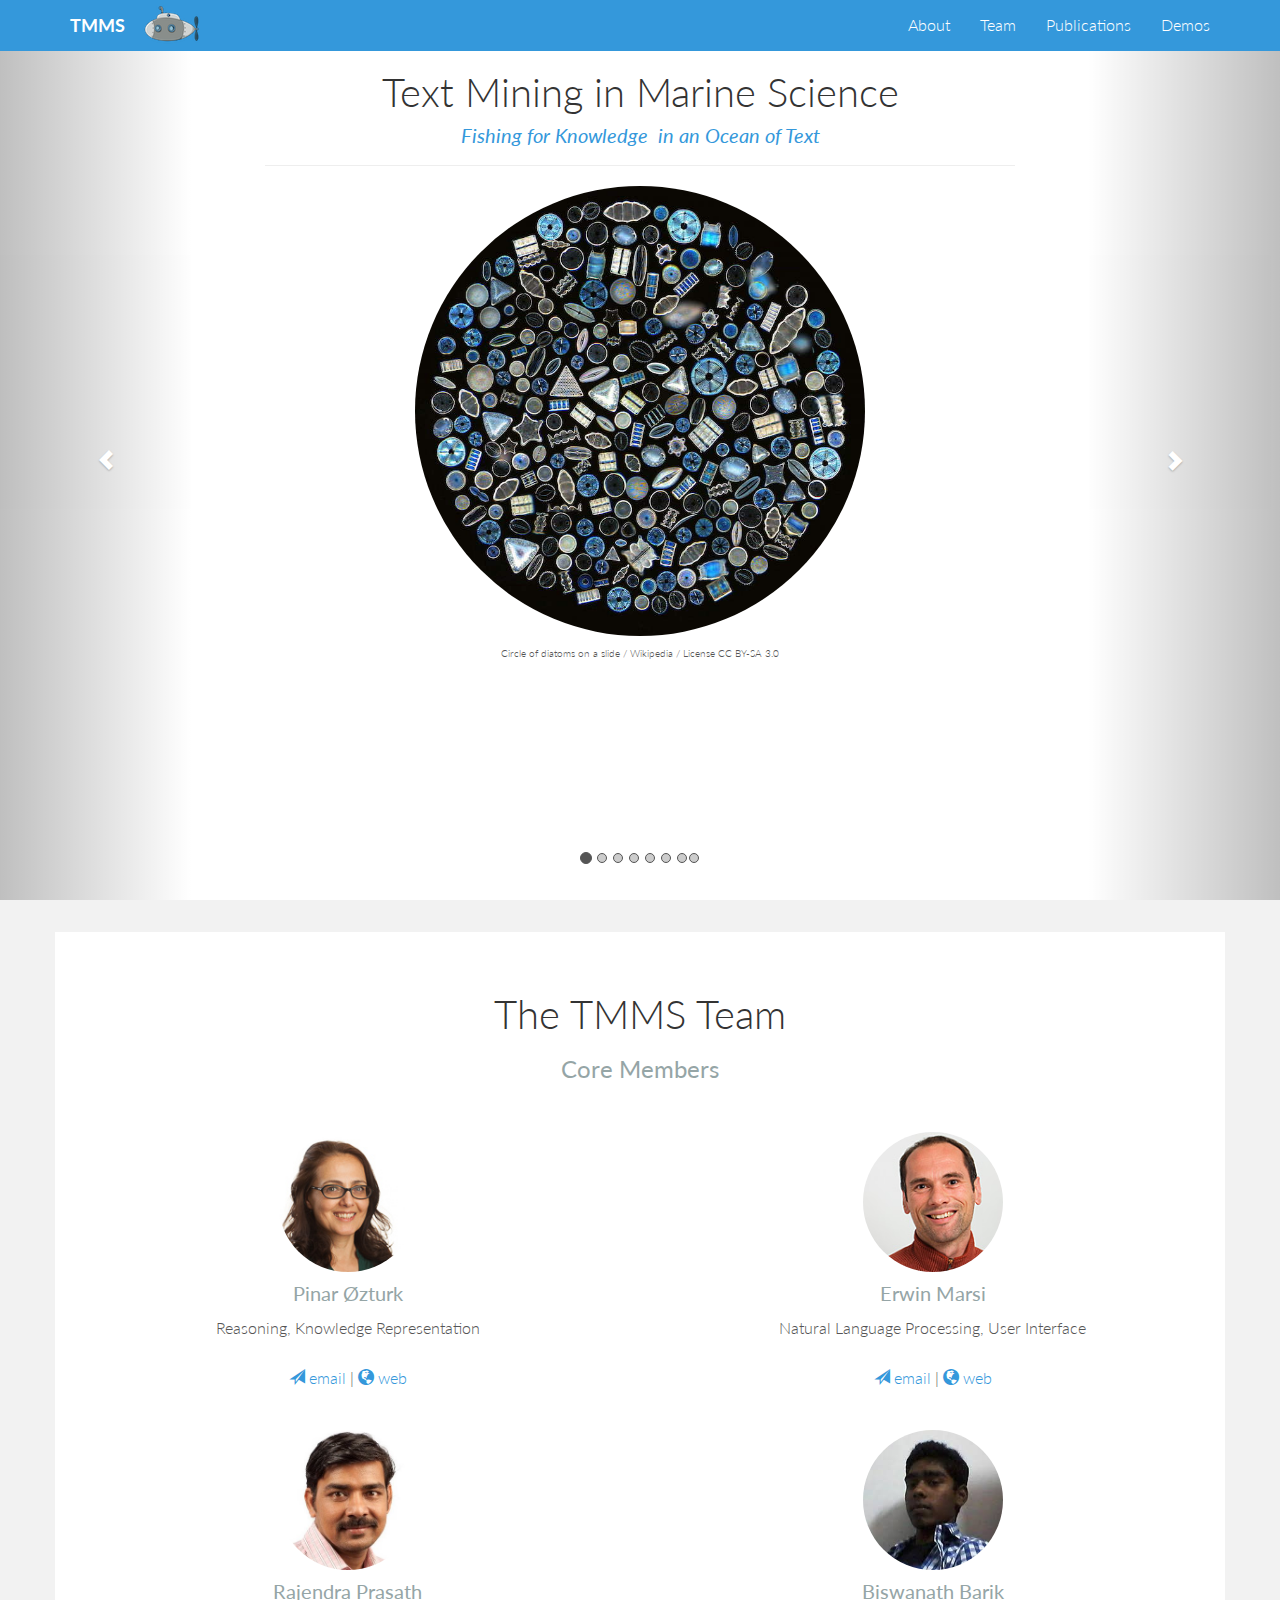
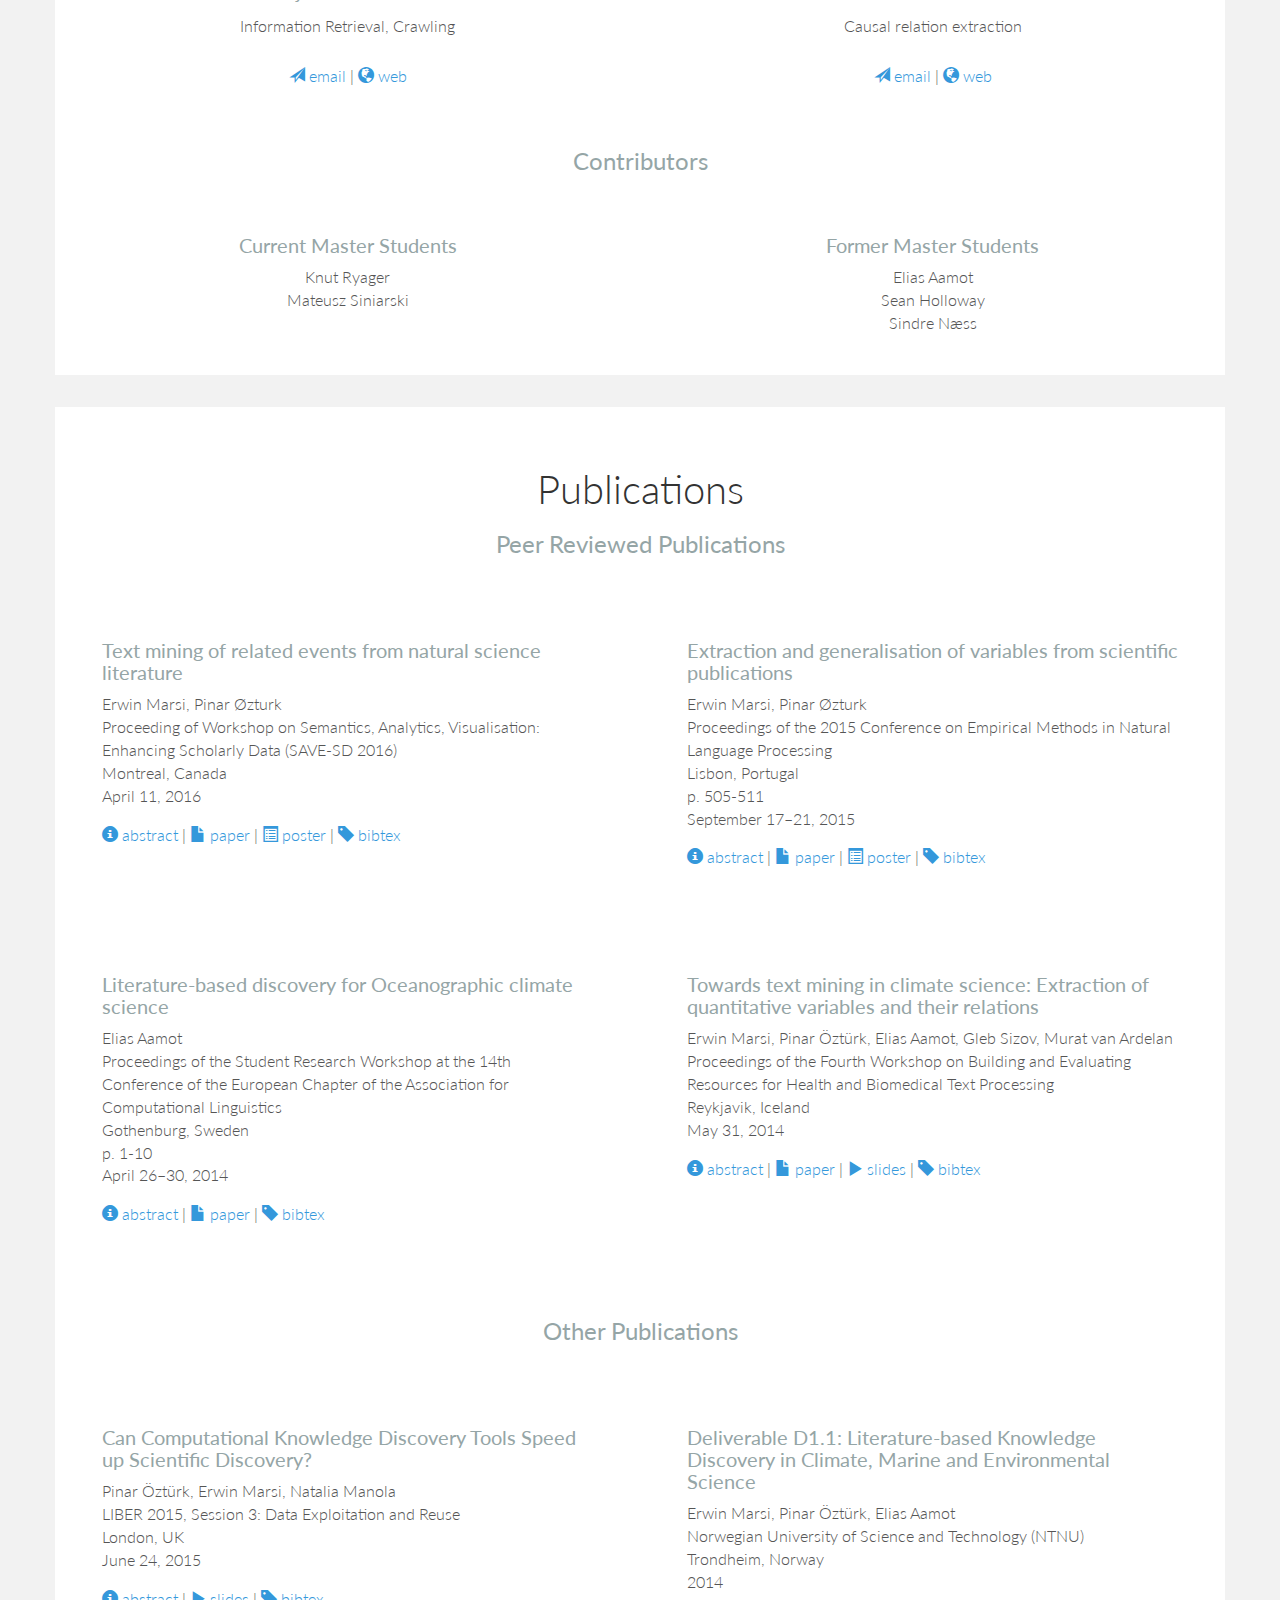
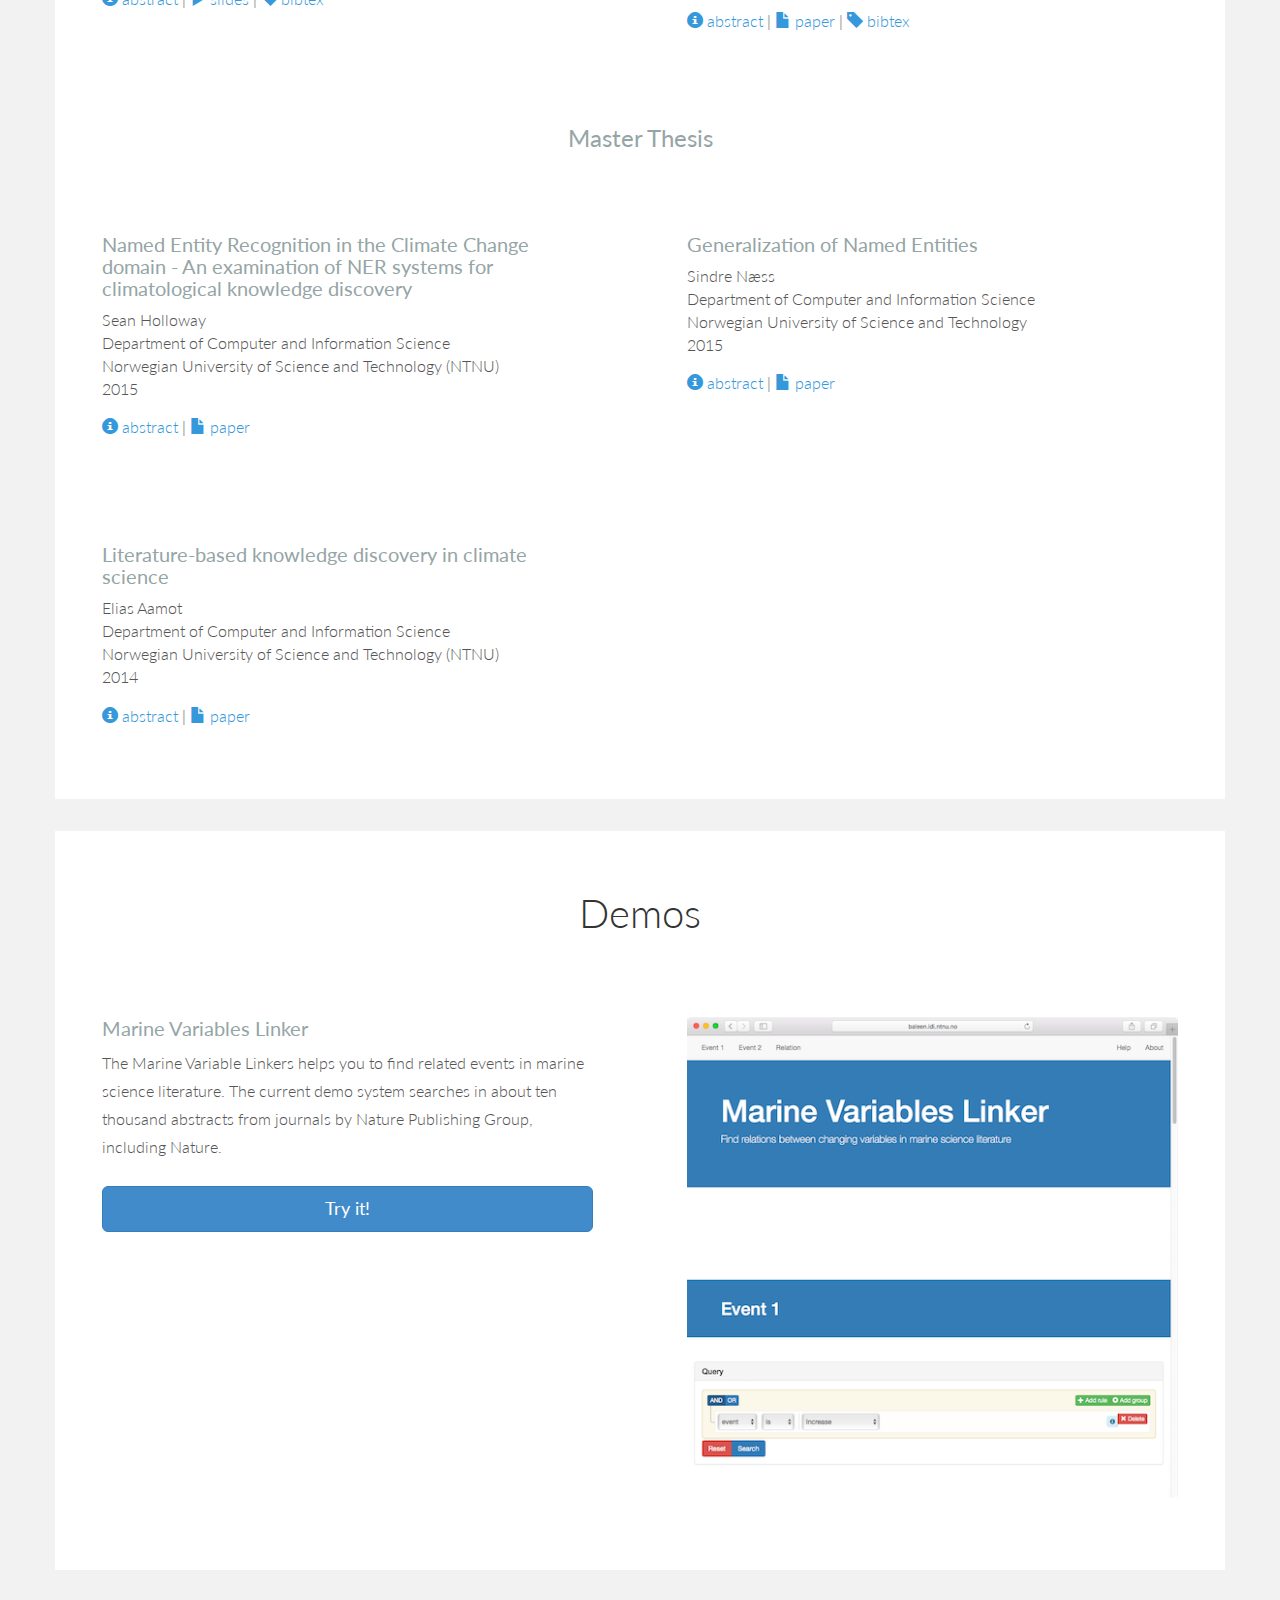
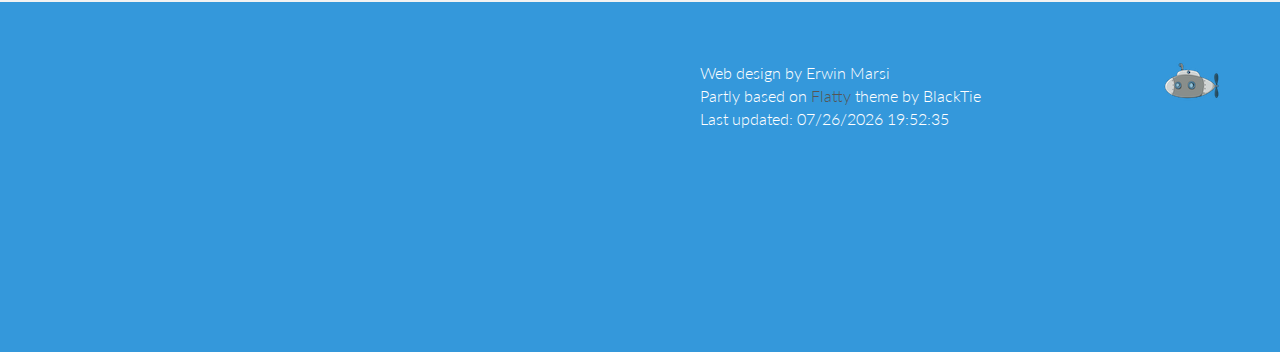
==== commit 4cd3e776: "flatty attribution" ====
--- a/index.html
+++ b/index.html
@@ -984,6 +984,7 @@
             <img class="pull-right" src="assets/img/sub-small.png">
             <div>Web design by <a title="emarsi@idi.ntnu.no" href="mailto:emarsi@idi.ntnu.no" style="color:white;">Erwin
                 Marsi</a></div>
+            <div>Partly based on <a target="_blank" style="color:#555" href="http://blacktie.co/2013/12/flatty-app-landing-page/">Flatty</a> theme by BlackTie</div>
             <div>Last updated: <span id="lastMod"></span></div>
         </div>
     </div>
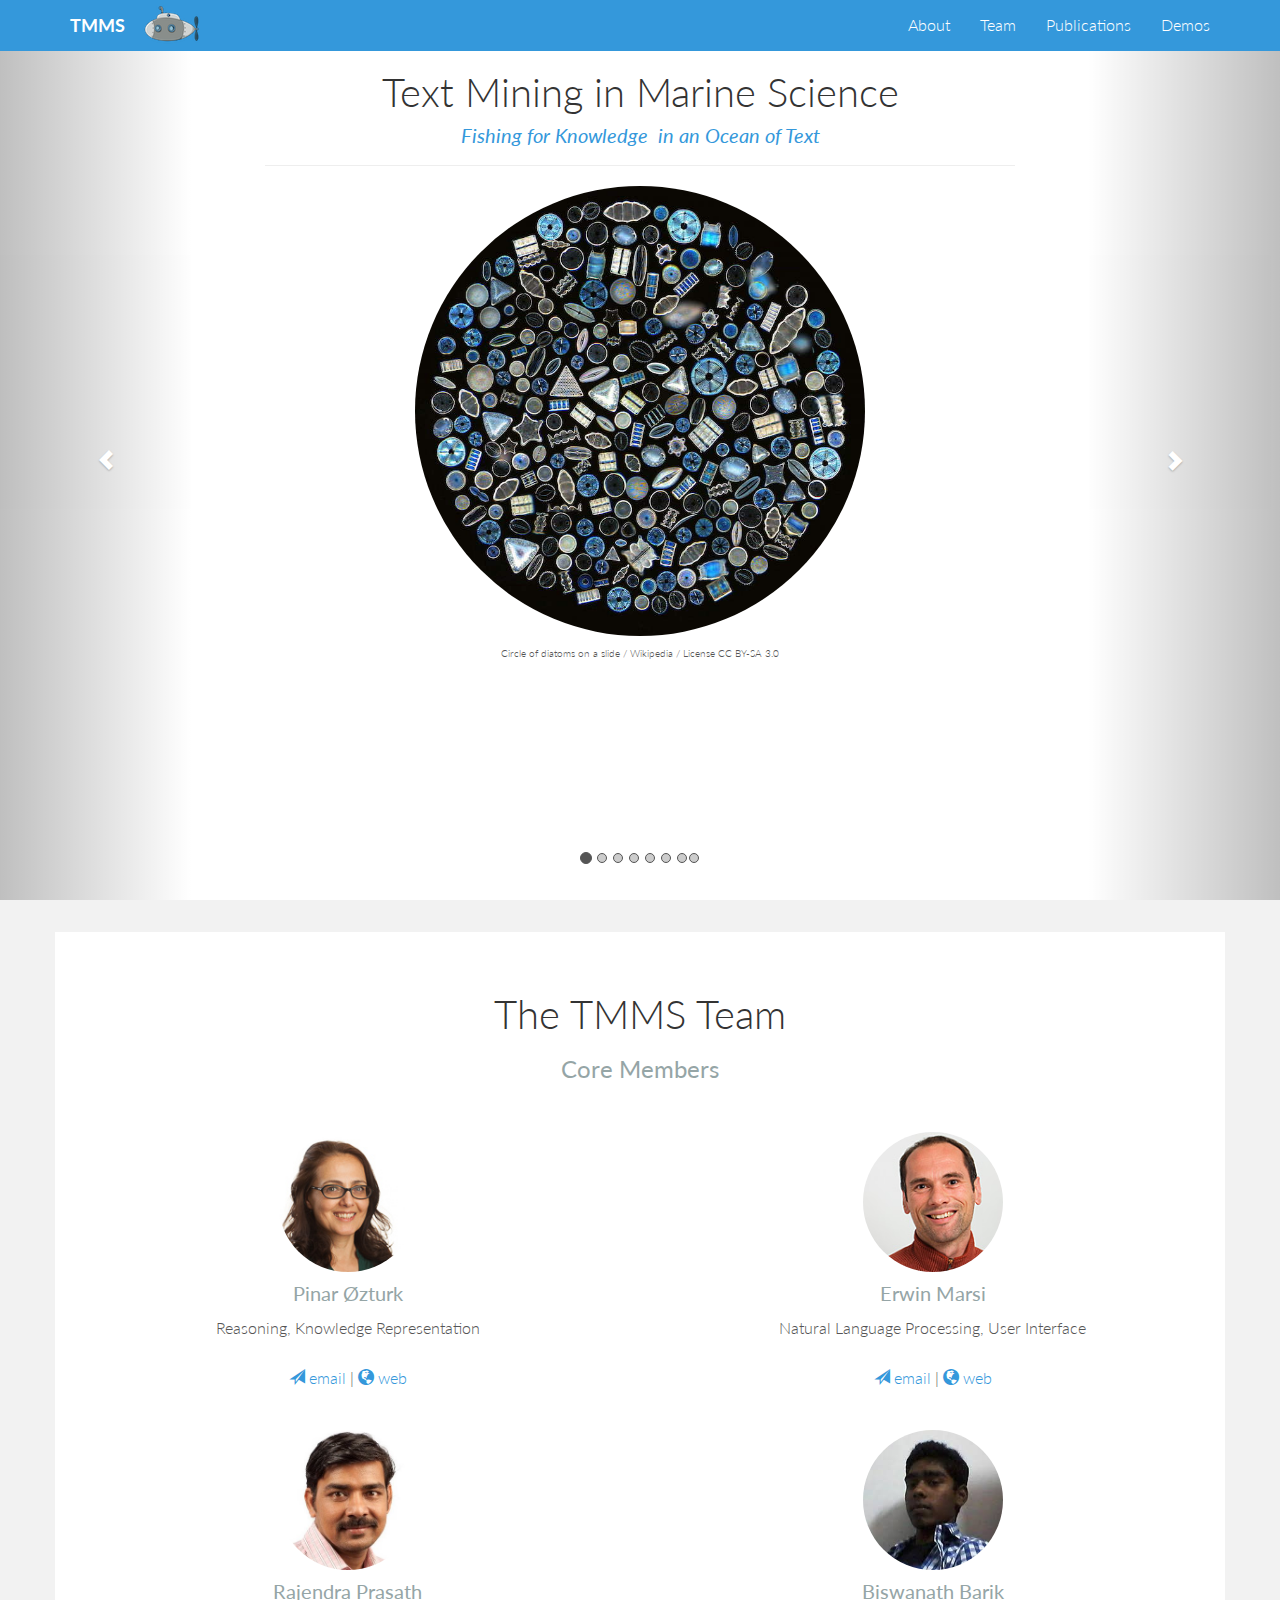
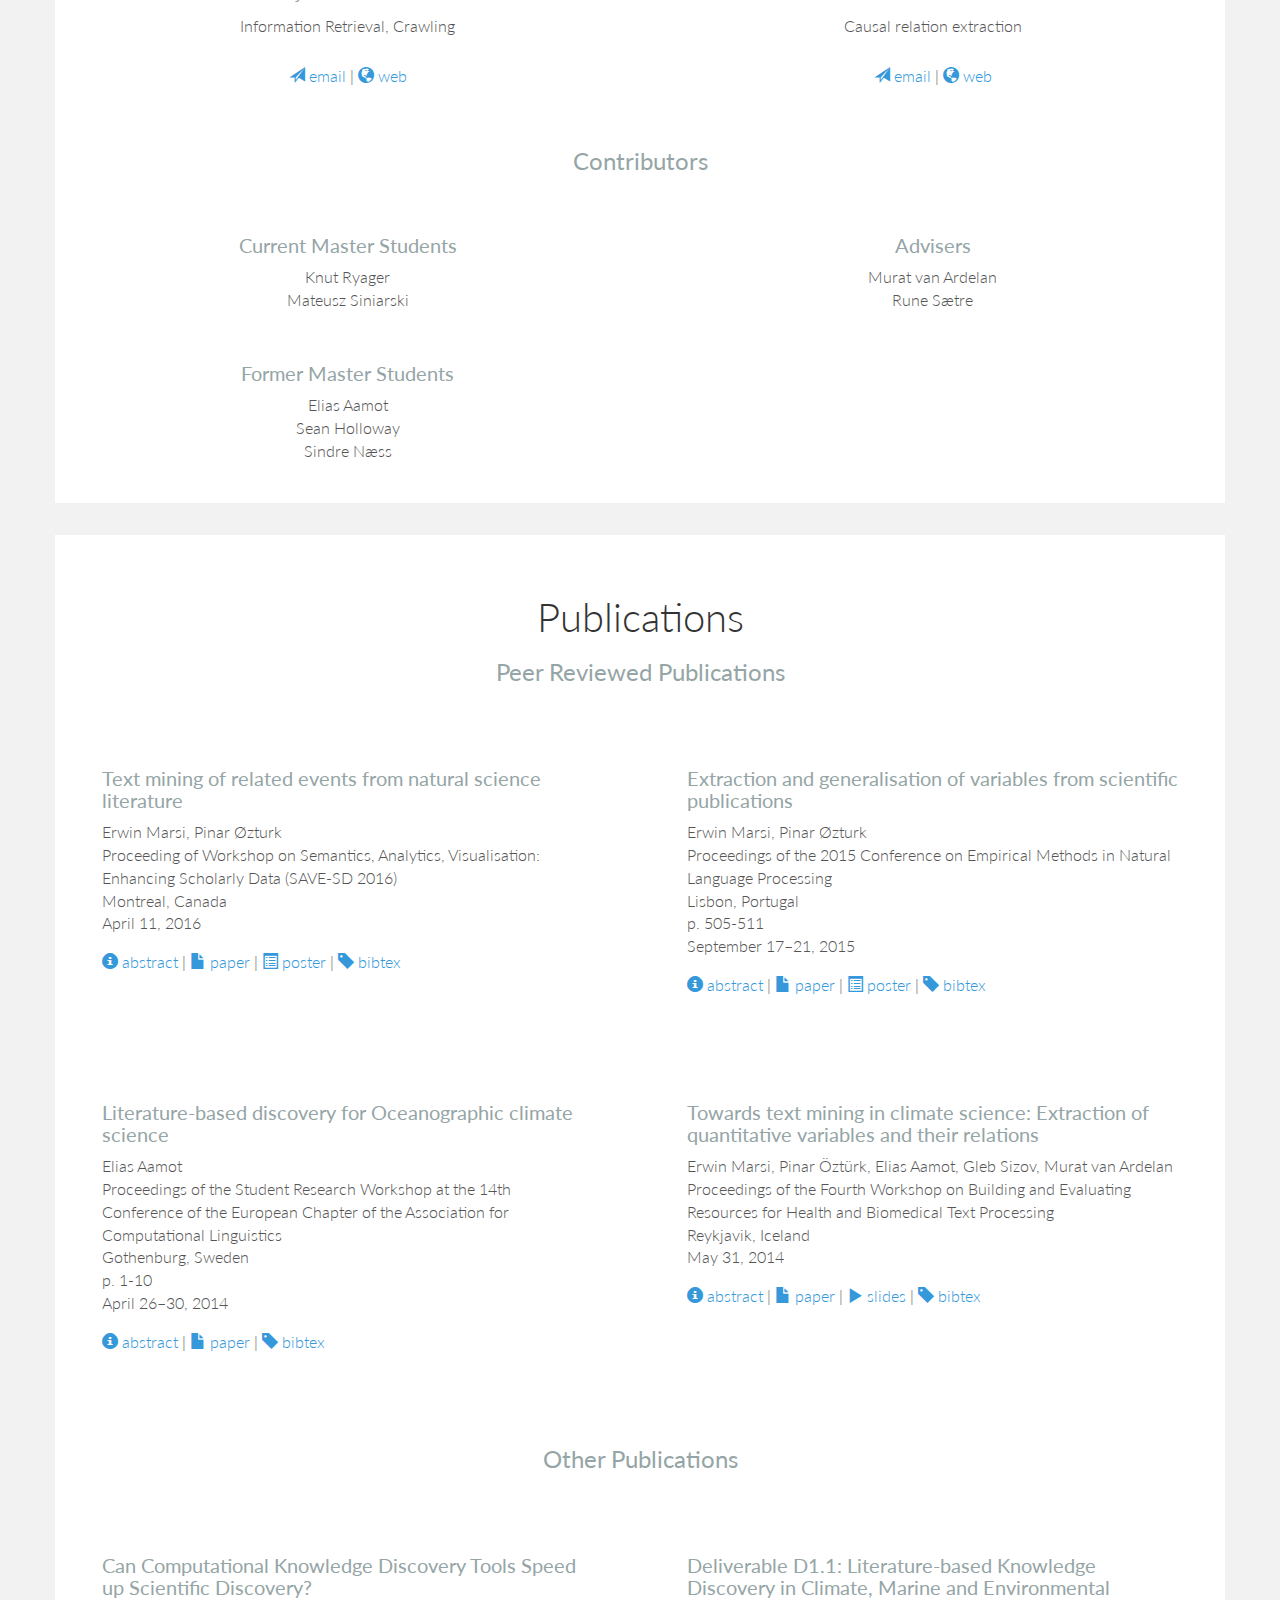
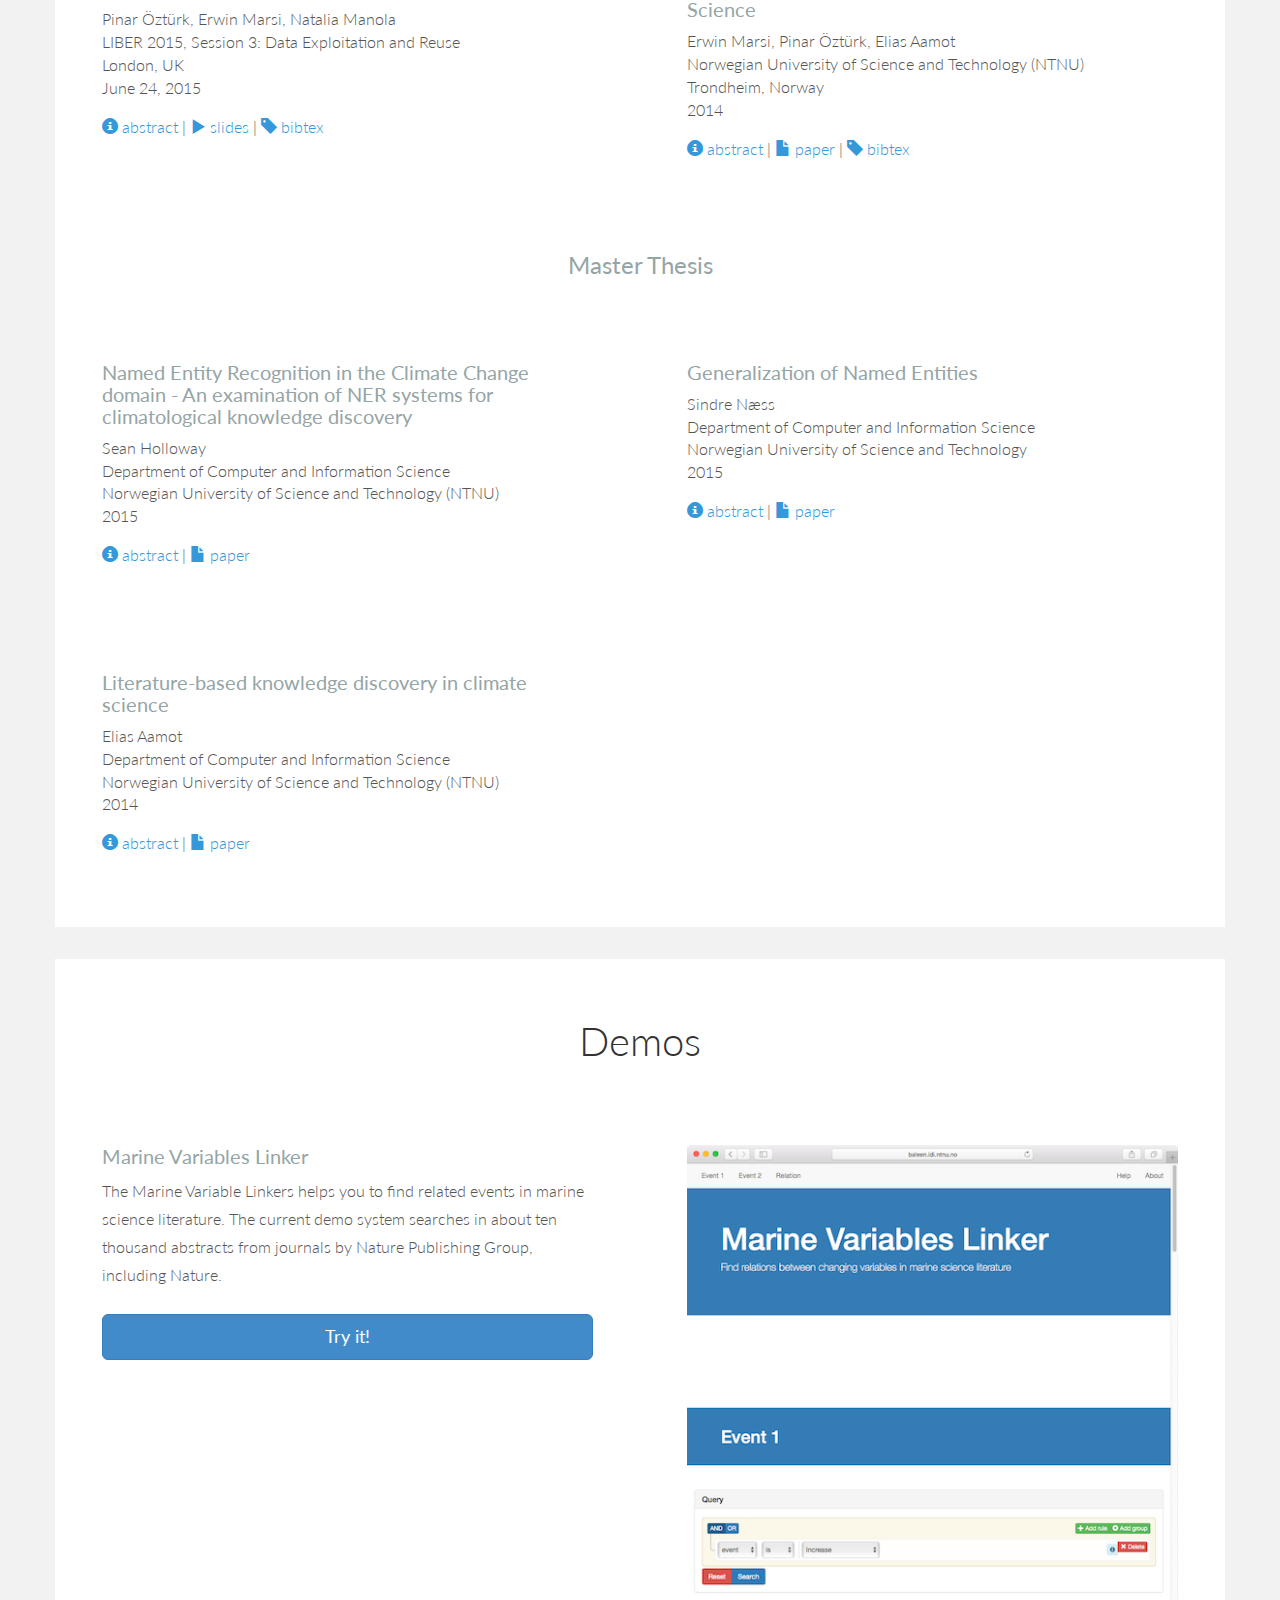
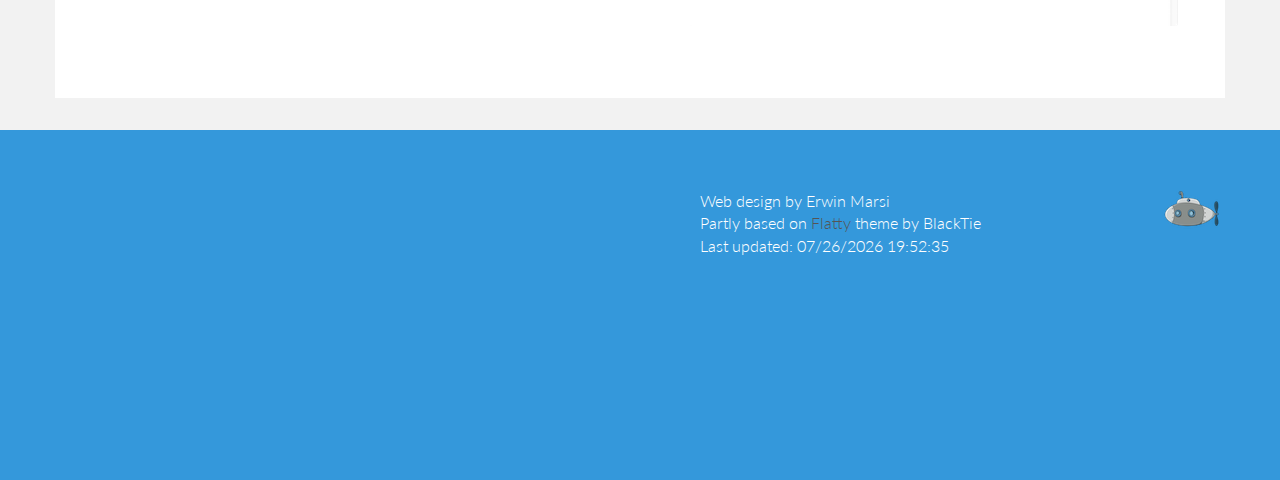
==== commit 8c62287a: "added advisers" ====
--- a/index.html
+++ b/index.html
@@ -528,21 +528,28 @@
         </div>
     </div><!-- /row -->
 
+
     <div class="row mt centered">
         <div class="col-md-6">
             <h4>Current Master Students</h4>
             <div>Knut Ryager</div>
             <div>Mateusz Siniarski</div>
-
-
         </div><!--/col-lg-6 -->
-
+        <div class="col-md-6">
+            <h4>Advisers</h4>
+            <div>Murat van Ardelan</div>
+            <div>Rune Sætre</div>
+        </div><!--/col-lg-6 -->
+    </div><!-- /row -->
+
+    <div class="row mt centered">
         <div class="col-md-6">
             <h4>Former Master Students</h4>
             <div>Elias Aamot</div>
             <div>Sean Holloway</div>
             <div>Sindre Næss</div>
-
+        </div><!--/col-lg-6 -->
+        <div class="col-md-6">
         </div><!--/col-lg-6 -->
     </div><!-- /row -->
 </div><!-- /container -->
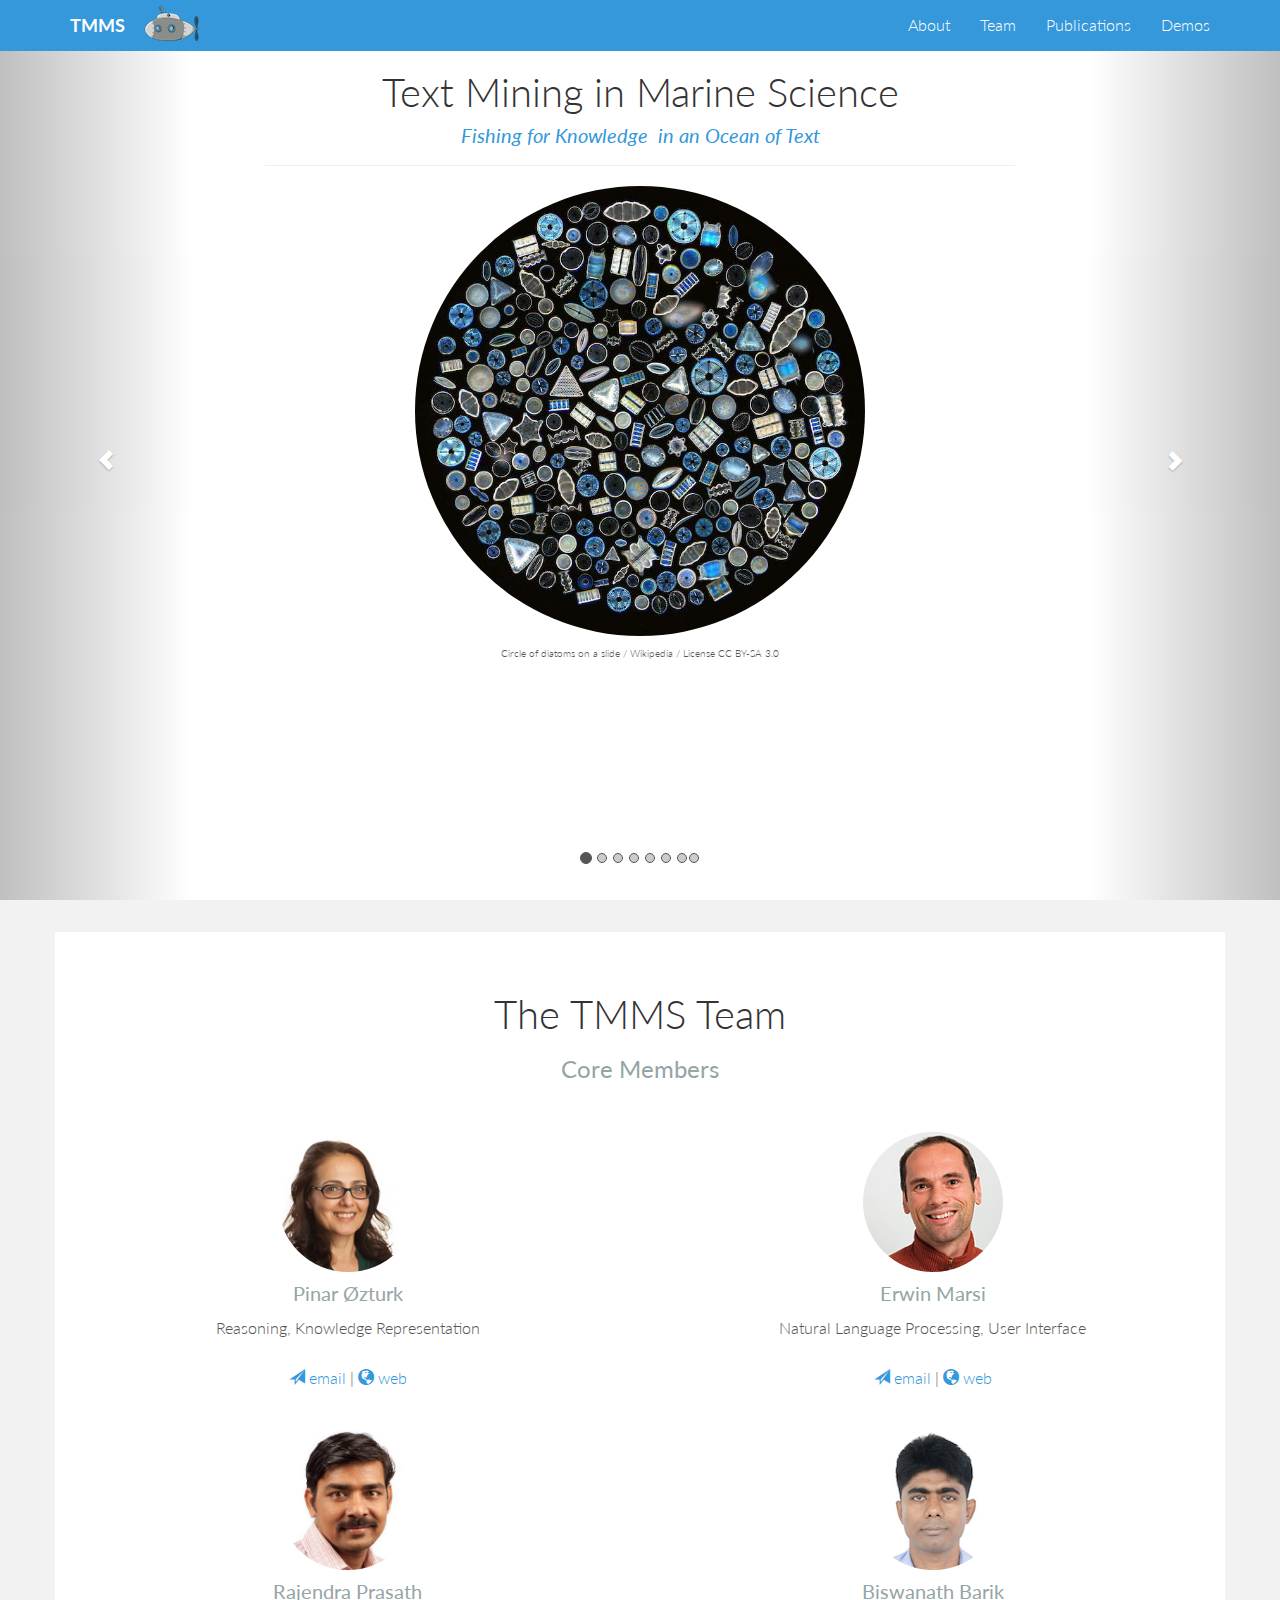
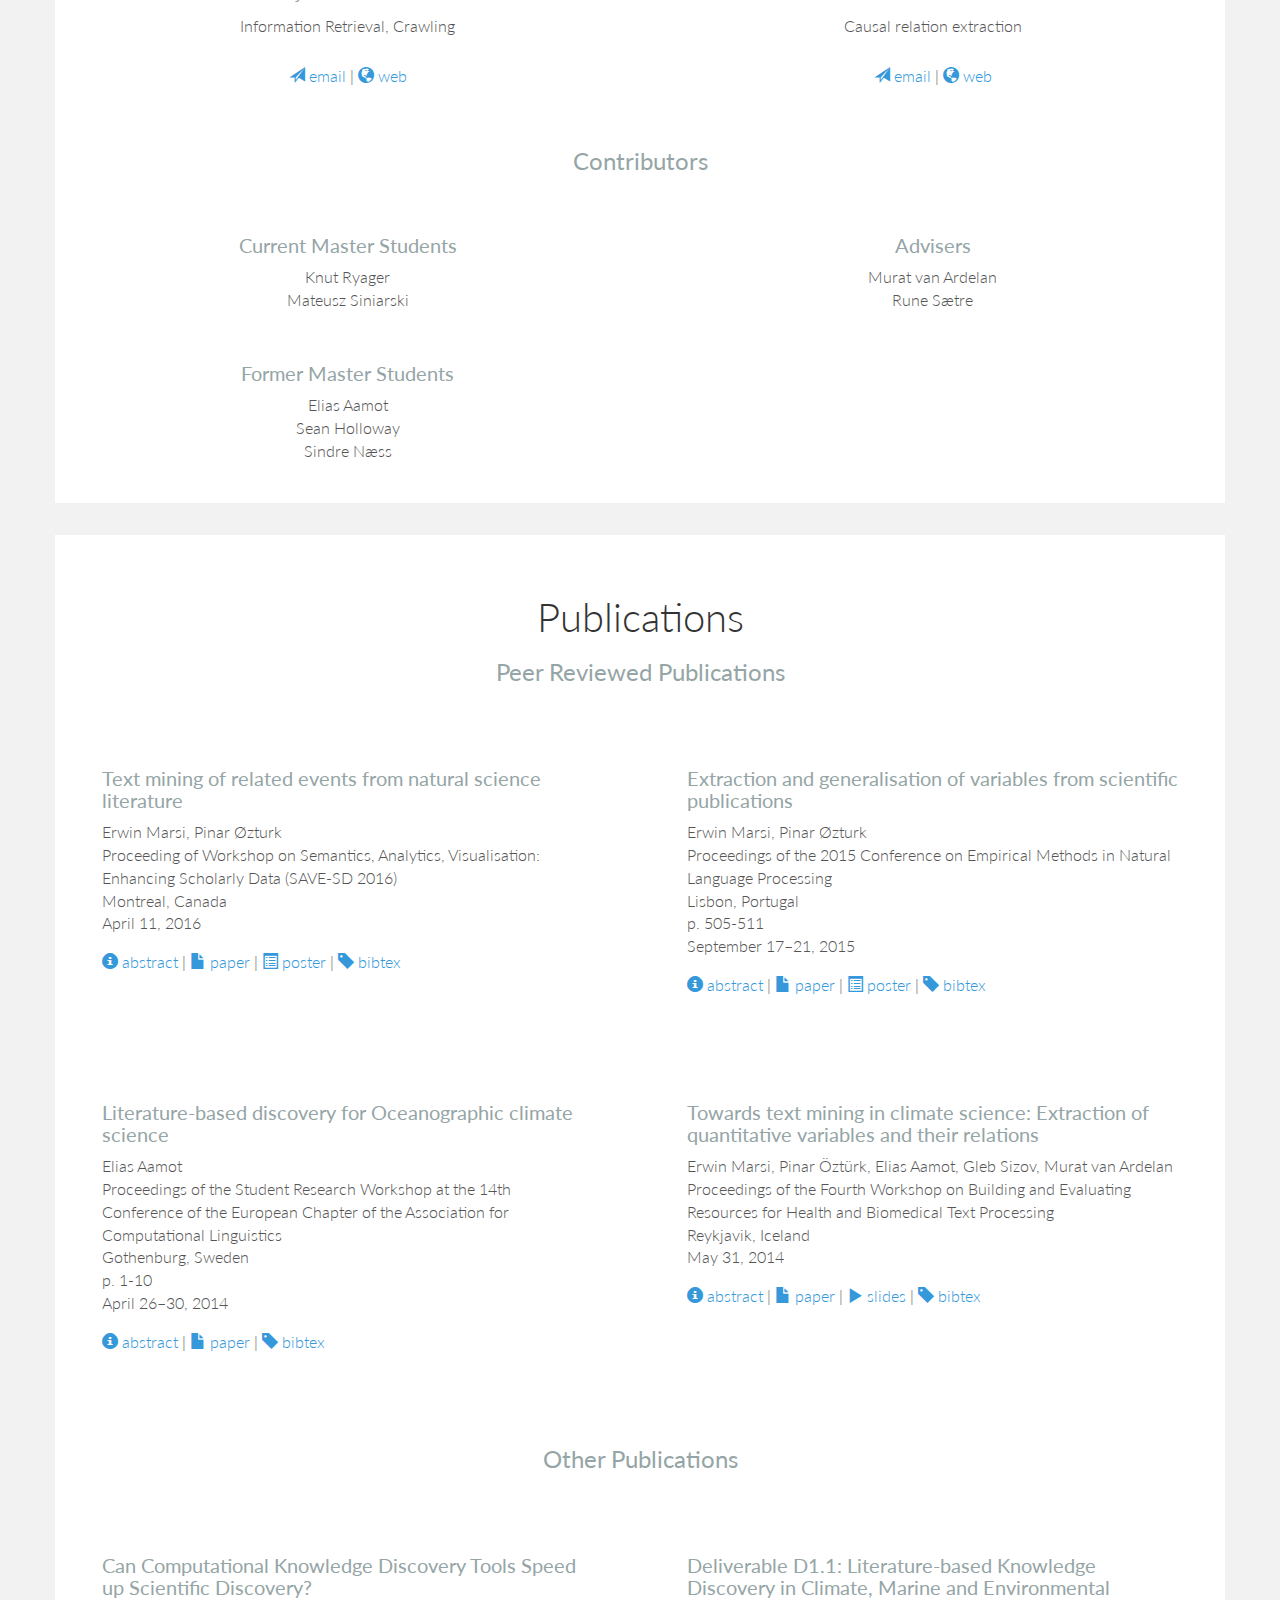
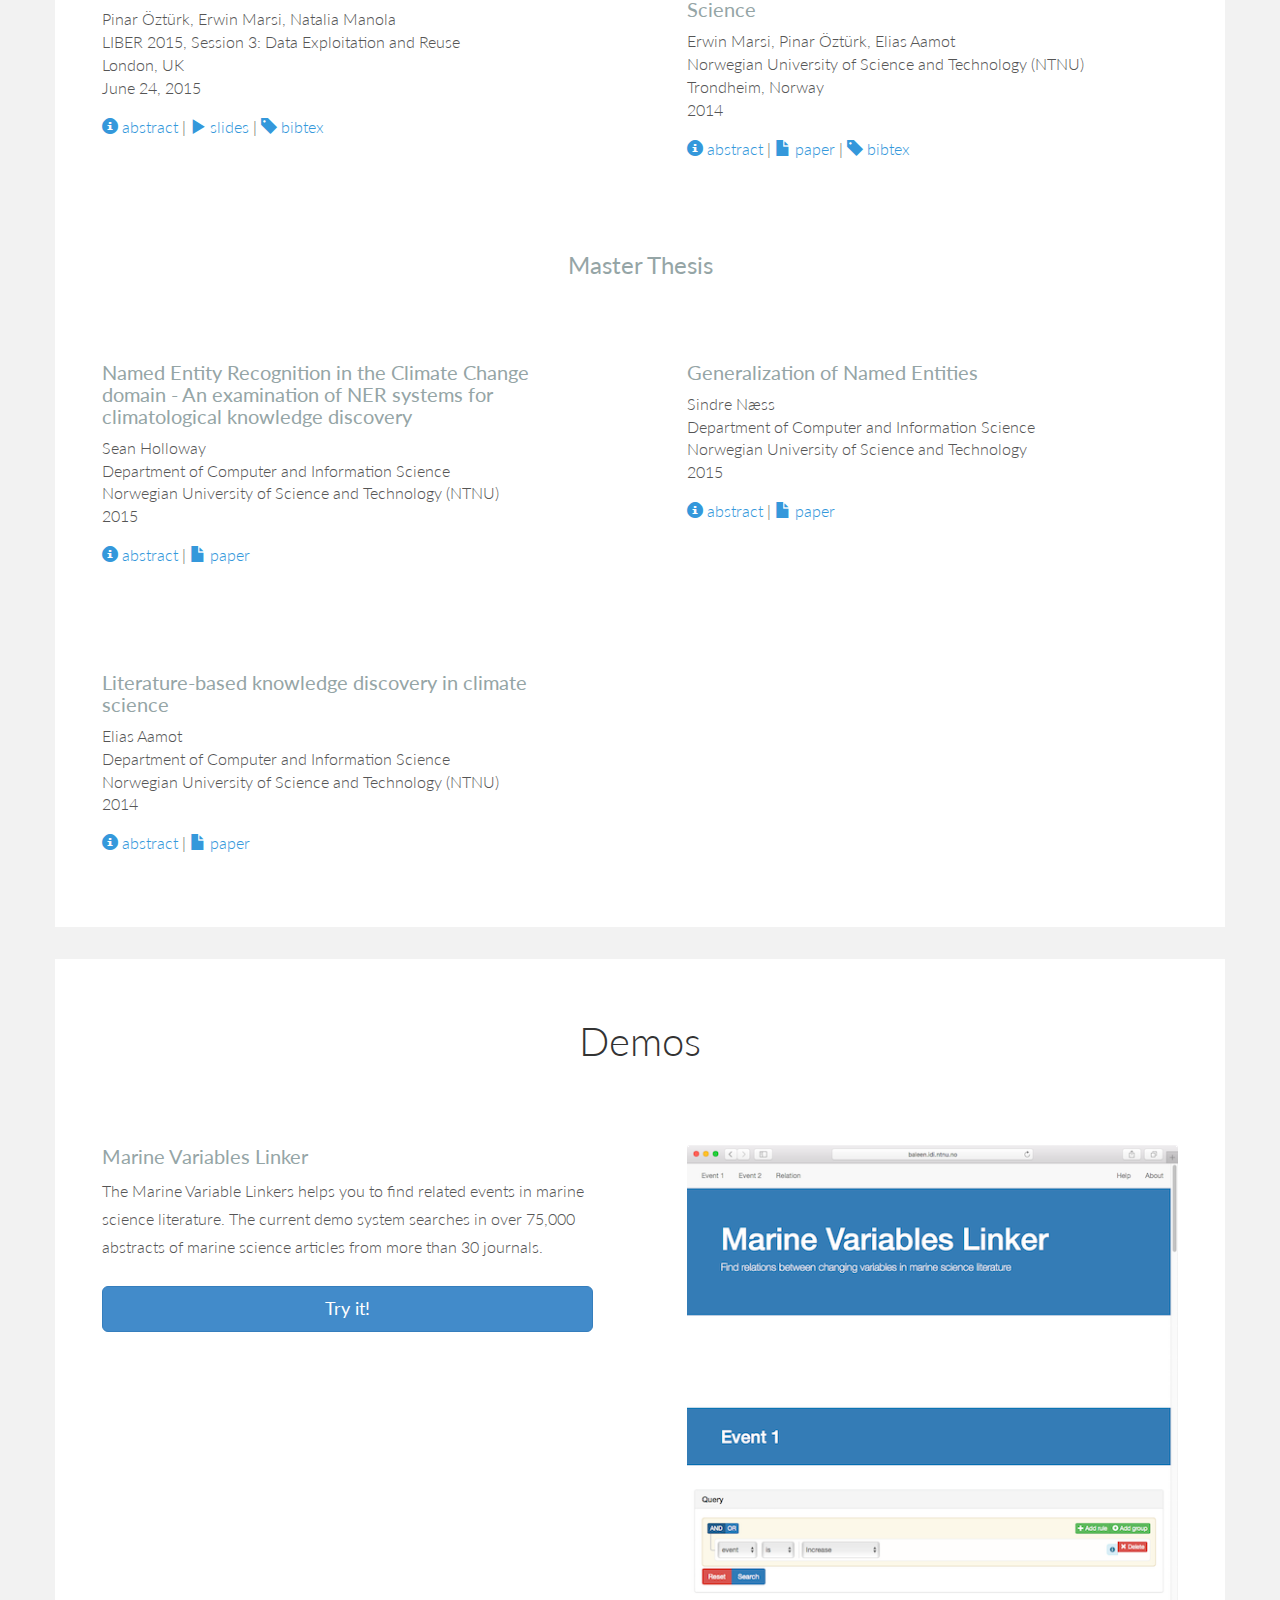
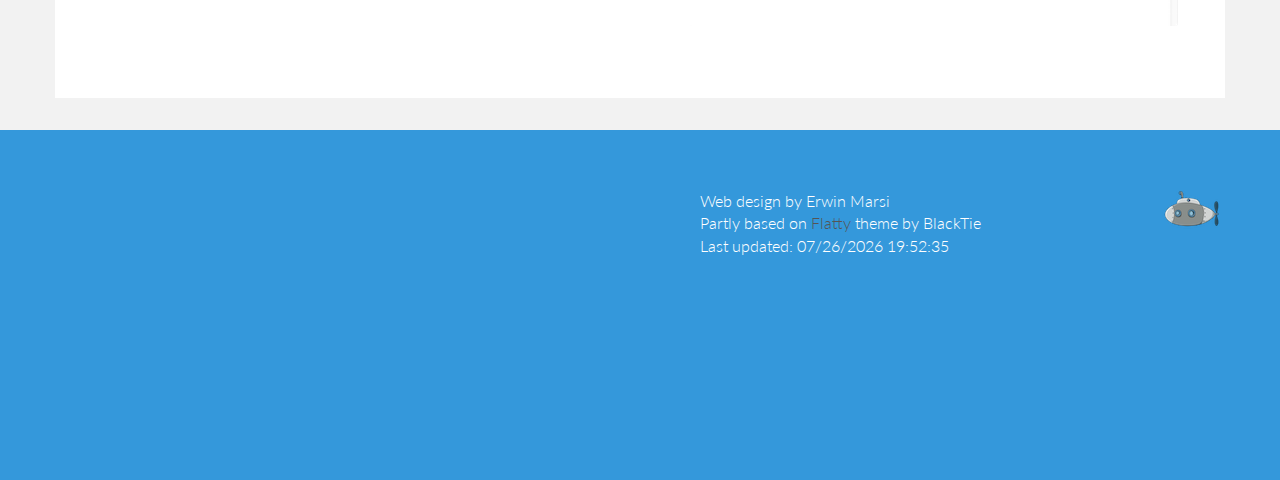
==== commit 5b615d46: "demo link to latest MVL" ====
--- a/index.html
+++ b/index.html
@@ -123,7 +123,7 @@
                 <div class="row content main">
                     <div class="col-sm-2"></div>
                     <div class="col-sm-4">
-                        <h4 style="margin-top: 0px">Scientific literature keeps growing</h4>
+                        <h4 style="margin-top: 0">Scientific literature keeps growing</h4>
 
                         <p>The number of scientific publications is growing at a fast rate and is estimated
                             to double every nine years.</p>
@@ -185,7 +185,7 @@
                     </div>
                     <div class="col-sm-4">
 
-                        <h4 style="margin-top: 0px">Text Mining</h4>
+                        <h4 style="margin-top: 0">Text Mining</h4>
 
                         <p>Text mining aims at processing large amounts of text to reveal hidden
                             connections and patterns. Since understanding human language is such a hard
@@ -819,11 +819,12 @@
     be taken to improve each system are then detailed. At the end of this study one system is selected for improvement
      and testing versus an expanded gold standard.">
                         <span class="glyphicon glyphicon-info-sign"></span> abstract</a> |
-                    <a href="http://hdl.handle.net/11250/2358376" target="_blank"><span class="glyphicon glyphicon-file"></span> paper</a>
-                </div>
-            </div>
-        </div>
-        <div class="col-md-6" >
+                    <a href="http://hdl.handle.net/11250/2358376" target="_blank"><span
+                            class="glyphicon glyphicon-file"></span> paper</a>
+                </div>
+            </div>
+        </div>
+        <div class="col-md-6">
             <div style="margin: 32px">
                 <h4>Generalization of Named Entities</h4>
                 <div class="authors">Sindre Næss</div>
@@ -841,7 +842,8 @@
 In the semantic web, an ever increasing amount of machine readable information is becoming freely available. With growing support for Linked Data standards and open licensing, there is now an abundance of structured data waiting to be explored and utilized.
 This study seeks to find and utilize knowledge bases in order to generalize specific types of named entities, and finds that Linked Data resources are well suited for this task.">
                         <span class="glyphicon glyphicon-info-sign"></span> abstract</a> |
-                    <a href="https://drive.google.com/open?id=0B6_H_KFDE9oMVDlsVmlVQ1hNOGs" target="_blank"><span class="glyphicon glyphicon-file"></span> paper</a>
+                    <a href="https://drive.google.com/open?id=0B6_H_KFDE9oMVDlsVmlVQ1hNOGs" target="_blank"><span
+                            class="glyphicon glyphicon-file"></span> paper</a>
                 </div>
             </div>
         </div>
@@ -865,13 +867,14 @@
                        data-content="
     Climate change caused by anthropogenic activity is one of the biggest challenges of our time. Researchers are striving to understand the effects of global warming on the ecological systems of the oceans, and how these ecological systems influence the global climate, a line of research that is crucial in order to counteract or adapt to the effects of global warming. A major challenge that researchers in this area are facing, is the huge amount of potentially relevant literature, as insights from widely different fields such as biology, chemistry, climatology and oceanography can prove crucial in understanding the effects of global warming on the oceans. To alleviate some of the work load from researchers, information extraction tools can be used to extract relevant information from the scientific literature automatically, and discovery support tools can be developed to assist researchers in their efforts. This master thesis conducts fundamental research into the development of discovery support tools for oceanographic climate science, focusing primarily on the information extraction component. ">
                         <span class="glyphicon glyphicon-info-sign"></span> abstract</a> |
-                    <a href="http://hdl.handle.net/11250/253925" target="_blank"><span class="glyphicon glyphicon-file"></span> paper</a>
-                </div>
-            </div>
-        </div>
-
-
-        <div class="col-md-6" >
+                    <a href="http://hdl.handle.net/11250/253925" target="_blank"><span
+                            class="glyphicon glyphicon-file"></span> paper</a>
+                </div>
+            </div>
+        </div>
+
+
+        <div class="col-md-6">
             <!--
             <div style="margin: 32px">
                 <h4>TITLE</h4>
@@ -966,9 +969,9 @@
             <div style="margin: 32px">
                 <h4>Marine Variables Linker</h4>
                 <p>The Marine Variable Linkers helps you to find related events in marine science literature.
-                    The current demo system searches in about ten thousand abstracts from journals by
-                    Nature Publishing Group, including Nature.</p>
-                <a href="http://baleen.idi.ntnu.no/demos/demo4" target="_blank" class="btn btn-primary btn-lg btn-block"
+                    The current demo system searches in over 75,000 abstracts of marine science articles from
+                    more than 30 journals.</p>
+                <a href="http://baleen.idi.ntnu.no/demos/megamouth-abs" target="_blank" class="btn btn-primary btn-lg btn-block"
                    role="button">Try it!</a>
             </div>
         </div><!--/col-lg-6 -->
@@ -991,7 +994,10 @@
             <img class="pull-right" src="assets/img/sub-small.png">
             <div>Web design by <a title="emarsi@idi.ntnu.no" href="mailto:emarsi@idi.ntnu.no" style="color:white;">Erwin
                 Marsi</a></div>
-            <div>Partly based on <a target="_blank" style="color:#555" href="http://blacktie.co/2013/12/flatty-app-landing-page/">Flatty</a> theme by BlackTie</div>
+            <div>Partly based on <a target="_blank" style="color:#555"
+                                    href="http://blacktie.co/2013/12/flatty-app-landing-page/">Flatty</a> theme by
+                BlackTie
+            </div>
             <div>Last updated: <span id="lastMod"></span></div>
         </div>
     </div>
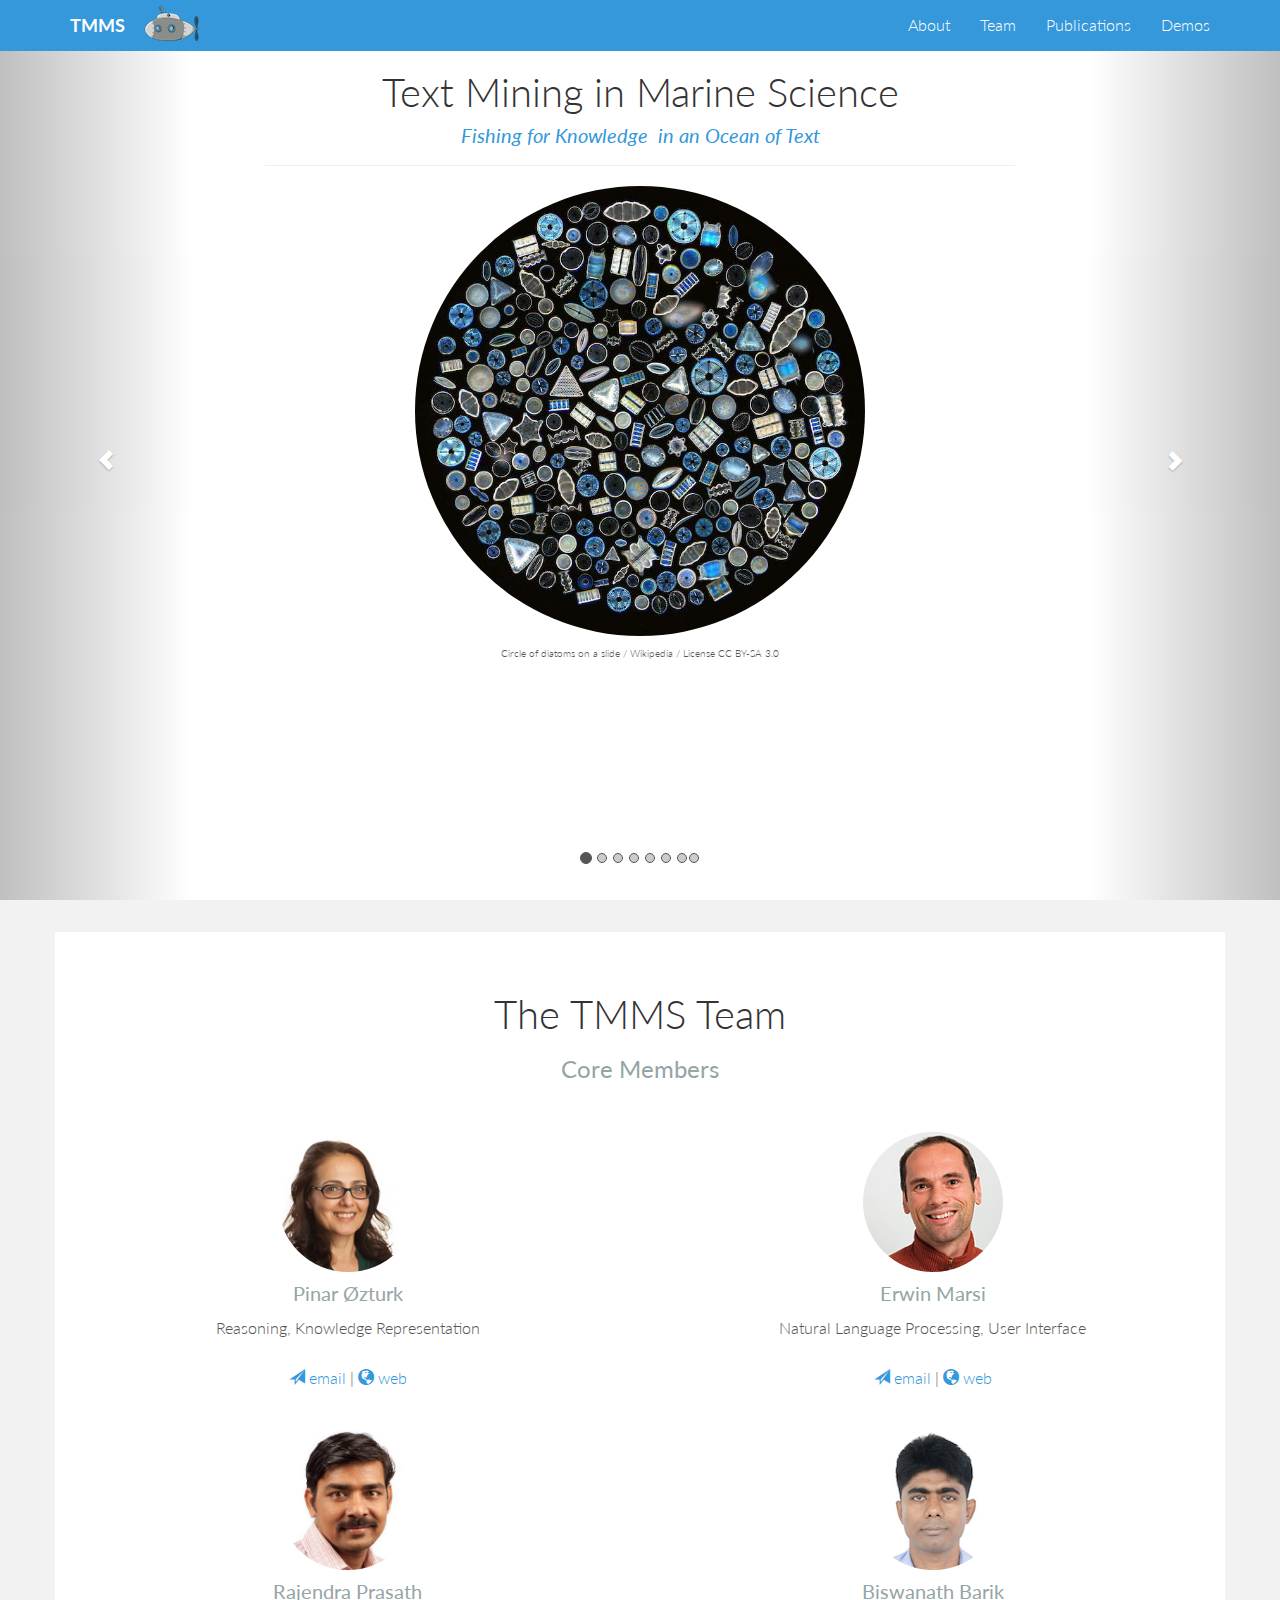
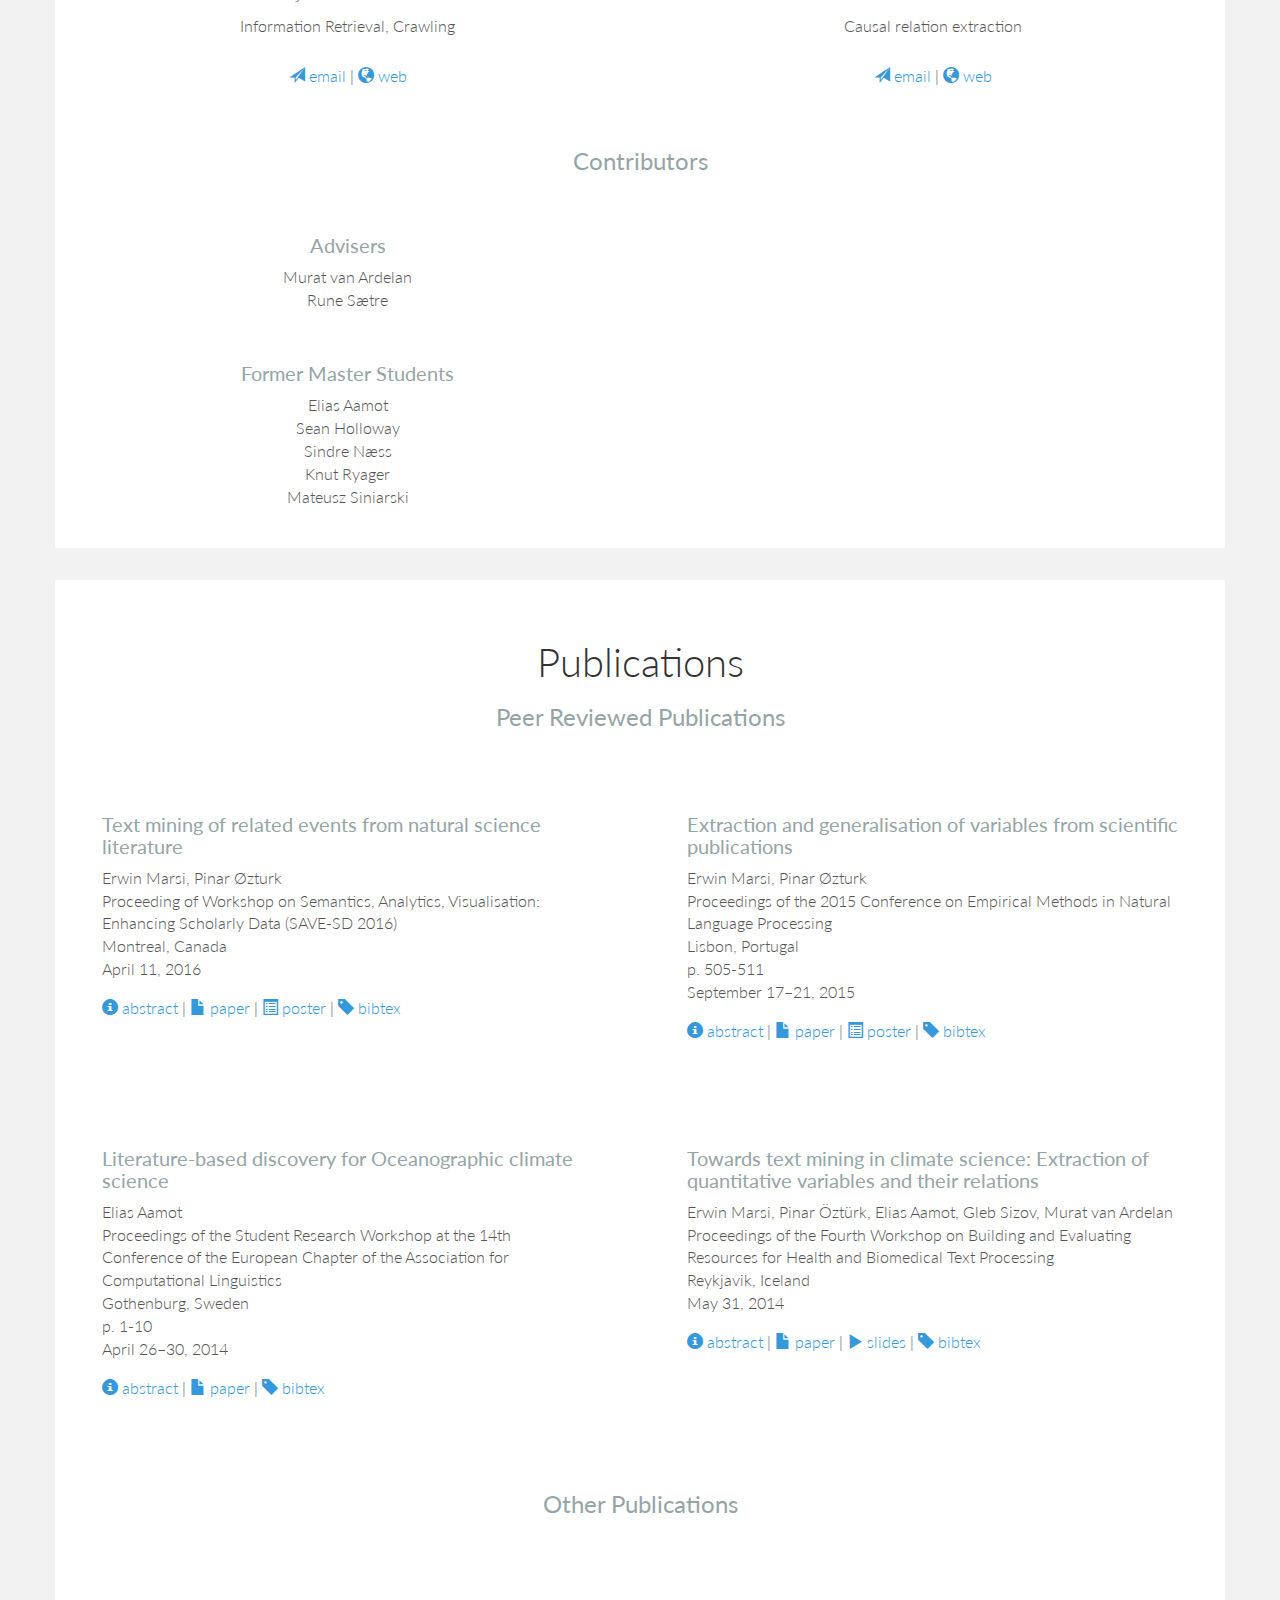
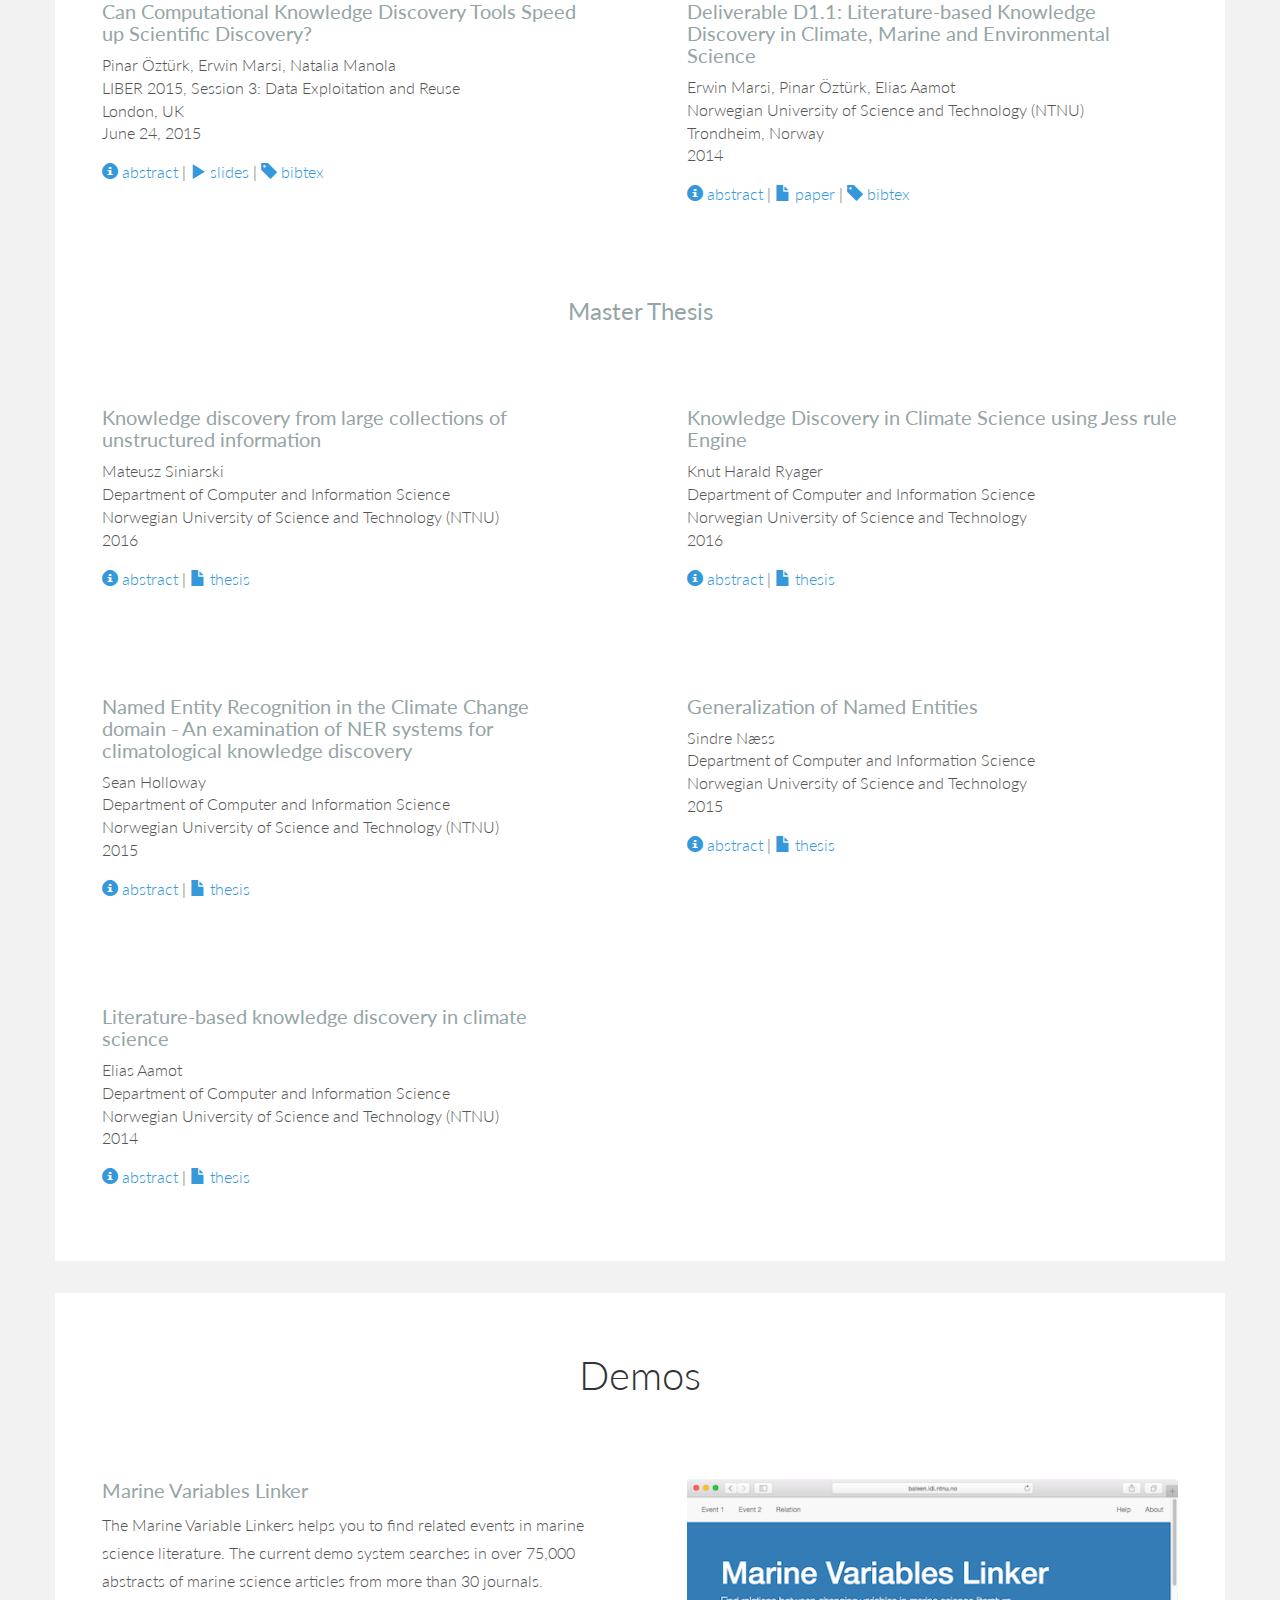
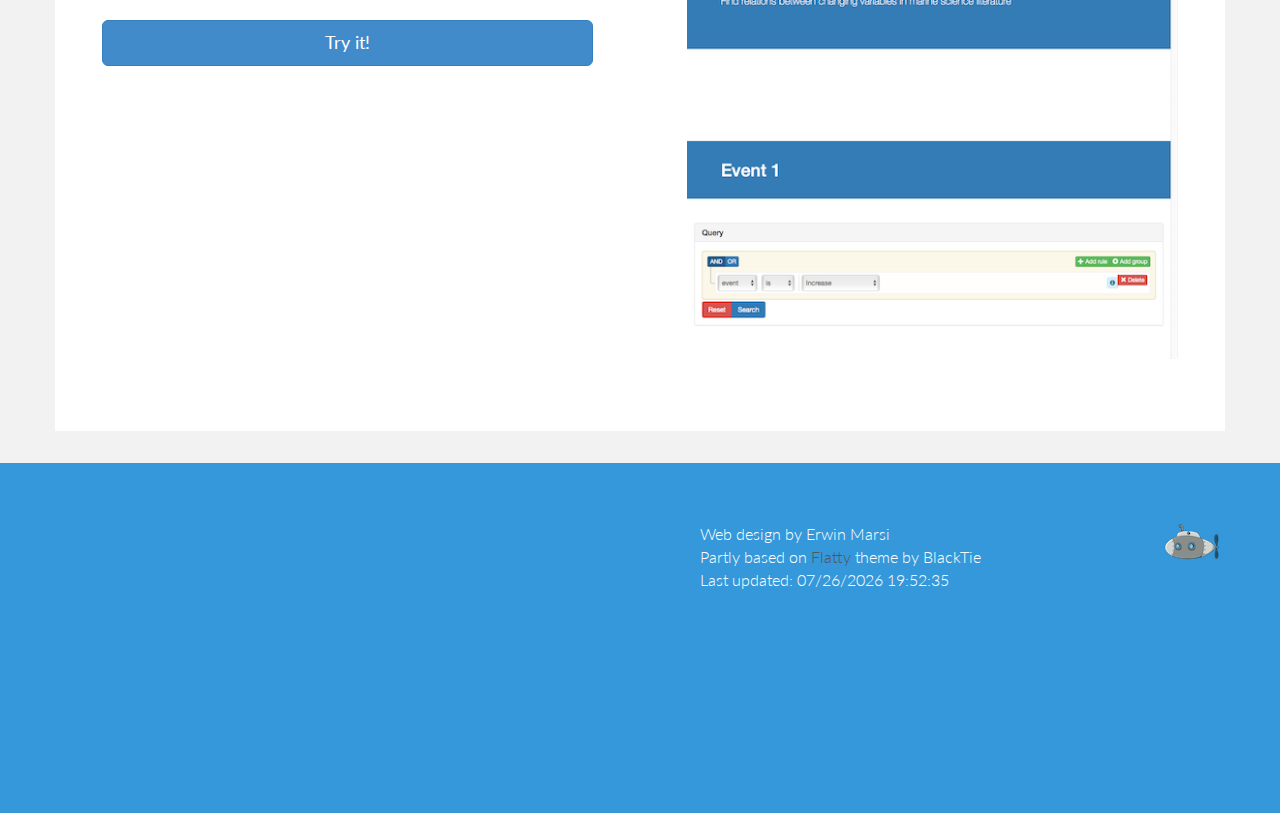
==== commit 73878f99: "updated master student theses" ====
--- a/index.html
+++ b/index.html
@@ -530,11 +530,11 @@
 
 
     <div class="row mt centered">
+        <!--
         <div class="col-md-6">
             <h4>Current Master Students</h4>
-            <div>Knut Ryager</div>
-            <div>Mateusz Siniarski</div>
-        </div><!--/col-lg-6 -->
+        </div>
+        -->
         <div class="col-md-6">
             <h4>Advisers</h4>
             <div>Murat van Ardelan</div>
@@ -548,6 +548,8 @@
             <div>Elias Aamot</div>
             <div>Sean Holloway</div>
             <div>Sindre Næss</div>
+            <div>Knut Ryager</div>
+            <div>Mateusz Siniarski</div>
         </div><!--/col-lg-6 -->
         <div class="col-md-6">
         </div><!--/col-lg-6 -->
@@ -794,6 +796,53 @@
         </div>
     </div><!-- /row -->
 
+    <div class="row mt">
+        <div class="col-md-6">
+            <div style="margin: 32px">
+                <h4>Knowledge discovery from large collections of unstructured information</h4>
+                <div class="authors">Mateusz Siniarski</div>
+                <div class="venue"> Department of Computer and Information Science</div>
+                <div class="venue">Norwegian University of Science and Technology (NTNU)</div>
+                <div class="date">2016</div>
+                <div class="biblinks">
+                    <a href="#" onClick="return false;" data-container="body" data-trigger="hover"
+                       data-toggle="popover"
+                       data-placement="top"
+                       data-title="Knowledge discovery from large collections of unstructured information"
+                       data-content="
+The number of scientific publications is increasing by 3% per year, making it difficult for scientists to keep up with new research and to find relevant papers. As a result, time they could spent on research is used to stay up-to-date with the state-of-the-art in their fields. Wikipedia increasingly serves as a reliable source for up-to-date scientific knowledge. This fact is the main motivation for developing a knowledge discovery sup- port system capable of retrieving relevant documents on a selected subject. This the- sis focuses on state-of-the art solutions, aiming to support knowledge discovery from Wikipedia articles. While the majority of similar tools targets biomedical publications, this thesis focuses on Wikipedia pages related to marine science.
+The four main components of the proposed system are: document retrieval, doc- ument filtration, information extraction and interactive search. The retrieval compo- nent extracts the core page content from the Wikipedia pages and removes all wiki markup, leaving only the plain text of the article. The document filtration component selects those articles related to marine science by using a machine learning solution called topic modelling, which uses statistical methods for finding topically similar doc- uments. The information extraction component performs named entity recognition for geographical locations and marine species. In addition, it detects events involving variables that are increasing, decreasing or changing.
+Topic models were evaluated against a gold standard that was created with the help of domain experts using a pooling method. The evaluation of document filtering indi- cated that the best performing topic model is Latent Semantic Analysis (LSA) config- ured with 500 topics, yielding an NDCG score of 0.70. This model was subsequently used to retrieve 4727 marine science related articles from an initial list of 22 seed arti- cles.
+The search interface is a single-page web application which provides faceted search. The Solr-based implementation allows retrieving documents by search terms and fil- tering them by facet, including location, species and changing variables. A visualisa- tion method displays the extracted geographical locations as pinpoints on a map and presents changing variables in the text with colours indicating the direction of change.">
+                        <span class="glyphicon glyphicon-info-sign"></span> abstract</a> |
+                    <a href="https://brage.bibsys.no/xmlui/bitstream/handle/11250/2410721/-1/14391_FULLTEXT.pdf" target="_blank"><span
+                            class="glyphicon glyphicon-file"></span> thesis</a>
+                </div>
+            </div>
+        </div>
+        <div class="col-md-6">
+            <div style="margin: 32px">
+                <h4>Knowledge Discovery in Climate Science using Jess rule Engine</h4>
+                <div class="authors">Knut Harald Ryager</div>
+                <div class="venue">Department of Computer and Information Science</div>
+                <div class="venue">Norwegian University of Science and Technology</div>
+                <div class="date">2016</div>
+                <div class="biblinks">
+                    <a href="#" onClick="return false;" data-container="body" data-trigger="hover"
+                       data-toggle="popover"
+                       data-placement="top"
+                       data-title="Knowledge Discovery in Climate Science using Jess rule Engine"
+                       data-content="
+Climate change is a difficult research problem, requiring insight from vast fields such as chemistry, biology, climatology and oceanography. As the ever increasing publishing of information in these fields continue, text mining and knowledge discovery systems are being developed to alleviate the workload of extracting relevant information from literature. This master thesis focuses on knowledge discovery from extracted information, and ranking of proposed hypotheses. A rule-based inference system was implemented i Java using the Jess rule engine. The application consist of a set of general and domain specific logic rules, which operate on domain knowledge inputted to the system, and proposes hypotheses based on this input. The system can also abductively attempt to explain contradictions between expected and inputted knowledge. The system was tested on the domain hypotheses known as the iron hypothesis and the DOC hypothesis. The system was able to infer these hypotheses.">
+                        <span class="glyphicon glyphicon-info-sign"></span> abstract</a> |
+                    <a href="https://brage.bibsys.no/xmlui/bitstream/handle/11250/2410713/-1/12502_FULLTEXT.pdf" target="_blank"><span
+                            class="glyphicon glyphicon-file"></span> thesis</a>
+                </div>
+            </div>
+        </div>
+
+    </div>
+
 
     <div class="row mt">
         <div class="col-md-6">
@@ -820,7 +869,7 @@
      and testing versus an expanded gold standard.">
                         <span class="glyphicon glyphicon-info-sign"></span> abstract</a> |
                     <a href="http://hdl.handle.net/11250/2358376" target="_blank"><span
-                            class="glyphicon glyphicon-file"></span> paper</a>
+                            class="glyphicon glyphicon-file"></span> thesis</a>
                 </div>
             </div>
         </div>
@@ -843,7 +892,7 @@
 This study seeks to find and utilize knowledge bases in order to generalize specific types of named entities, and finds that Linked Data resources are well suited for this task.">
                         <span class="glyphicon glyphicon-info-sign"></span> abstract</a> |
                     <a href="https://drive.google.com/open?id=0B6_H_KFDE9oMVDlsVmlVQ1hNOGs" target="_blank"><span
-                            class="glyphicon glyphicon-file"></span> paper</a>
+                            class="glyphicon glyphicon-file"></span> thesis</a>
                 </div>
             </div>
         </div>
@@ -868,7 +917,7 @@
     Climate change caused by anthropogenic activity is one of the biggest challenges of our time. Researchers are striving to understand the effects of global warming on the ecological systems of the oceans, and how these ecological systems influence the global climate, a line of research that is crucial in order to counteract or adapt to the effects of global warming. A major challenge that researchers in this area are facing, is the huge amount of potentially relevant literature, as insights from widely different fields such as biology, chemistry, climatology and oceanography can prove crucial in understanding the effects of global warming on the oceans. To alleviate some of the work load from researchers, information extraction tools can be used to extract relevant information from the scientific literature automatically, and discovery support tools can be developed to assist researchers in their efforts. This master thesis conducts fundamental research into the development of discovery support tools for oceanographic climate science, focusing primarily on the information extraction component. ">
                         <span class="glyphicon glyphicon-info-sign"></span> abstract</a> |
                     <a href="http://hdl.handle.net/11250/253925" target="_blank"><span
-                            class="glyphicon glyphicon-file"></span> paper</a>
+                            class="glyphicon glyphicon-file"></span> thesis</a>
                 </div>
             </div>
         </div>
@@ -971,7 +1020,8 @@
                 <p>The Marine Variable Linkers helps you to find related events in marine science literature.
                     The current demo system searches in over 75,000 abstracts of marine science articles from
                     more than 30 journals.</p>
-                <a href="http://baleen.idi.ntnu.no/demos/megamouth-abs" target="_blank" class="btn btn-primary btn-lg btn-block"
+                <a href="http://baleen.idi.ntnu.no/demos/megamouth-abs" target="_blank"
+                   class="btn btn-primary btn-lg btn-block"
                    role="button">Try it!</a>
             </div>
         </div><!--/col-lg-6 -->
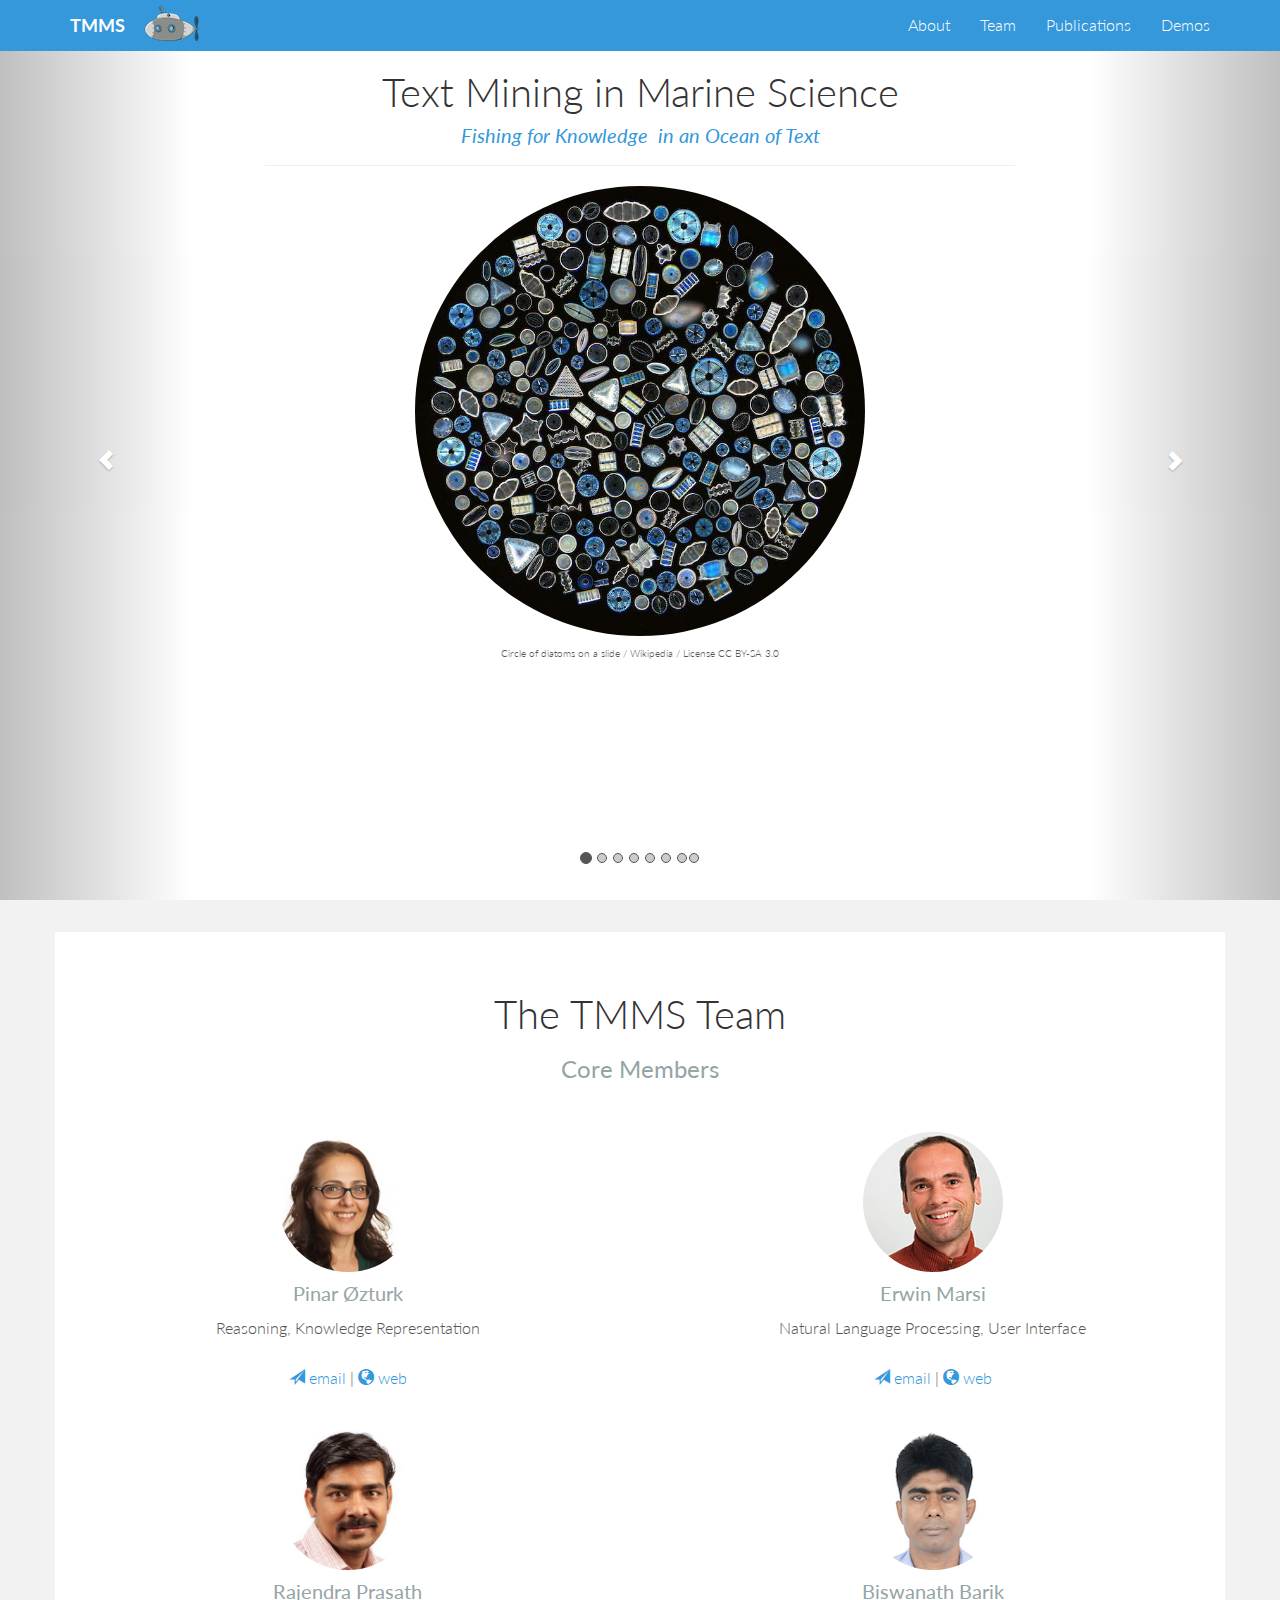
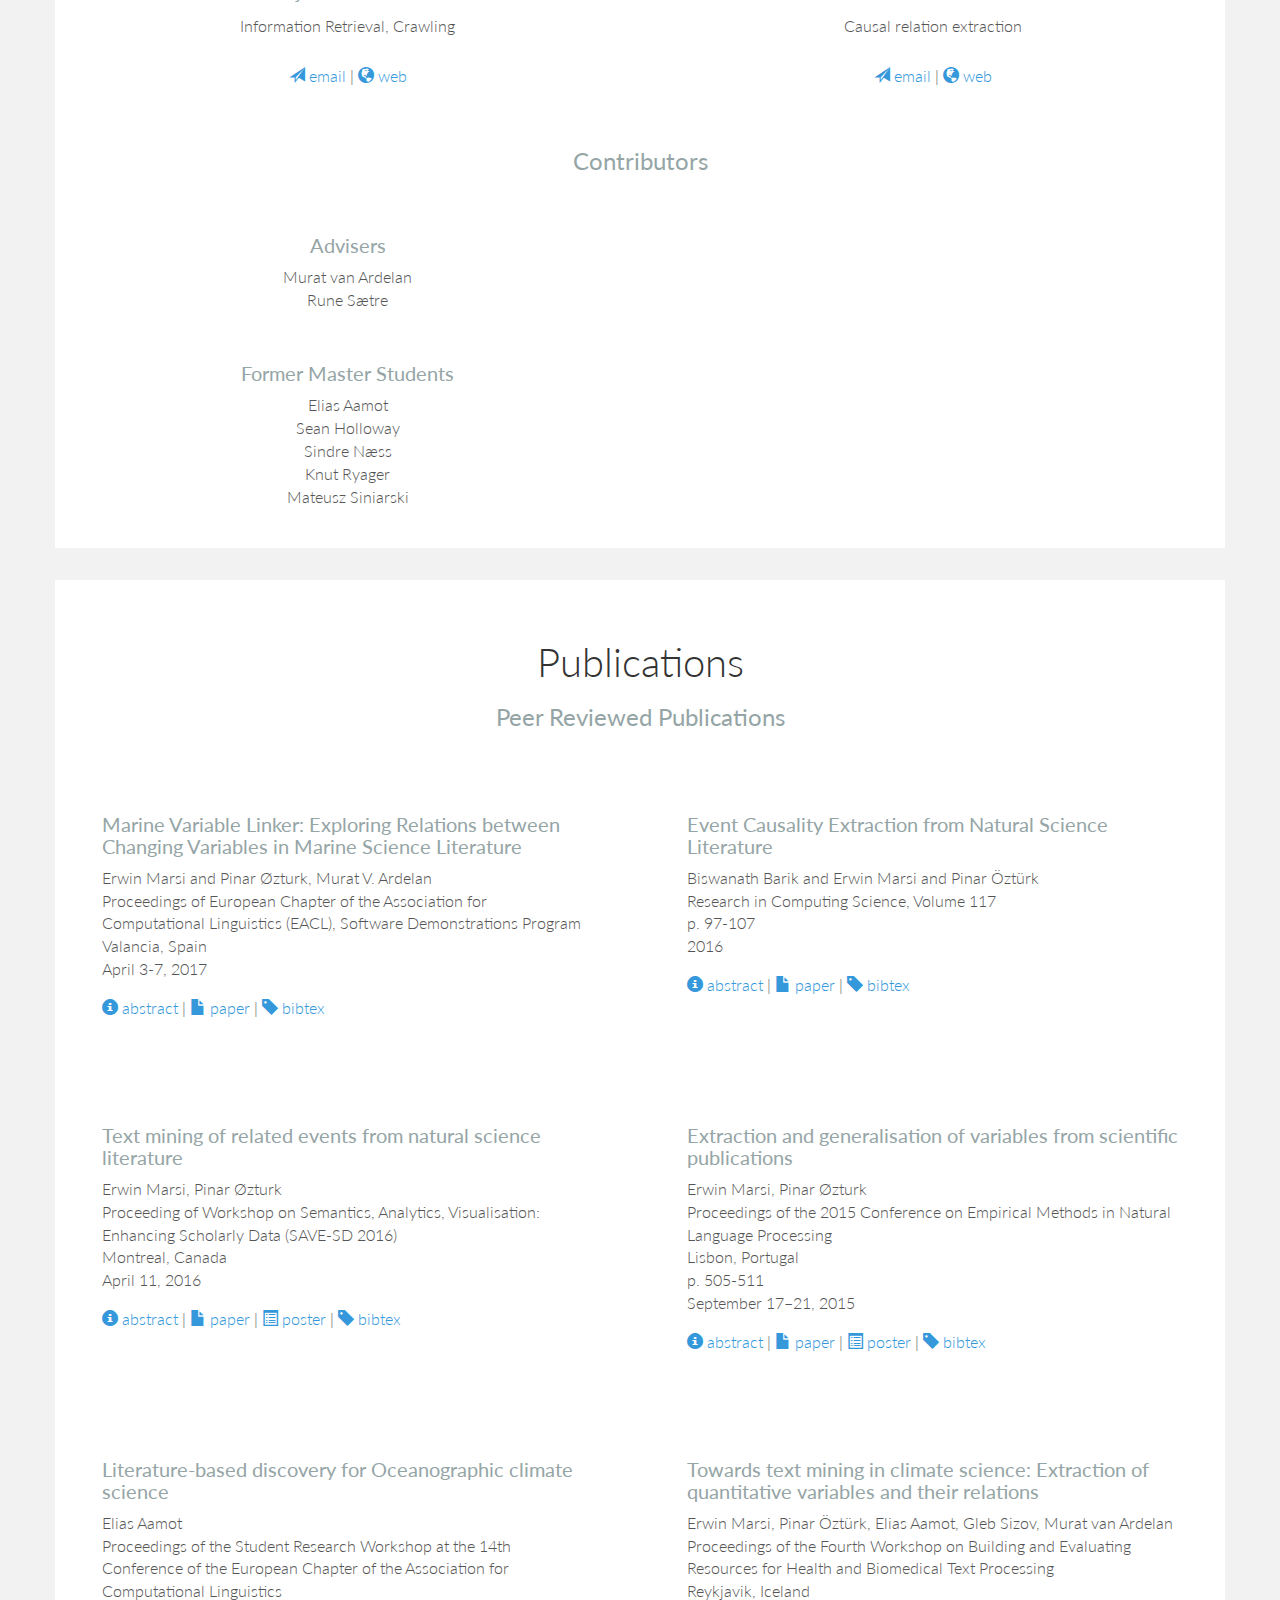
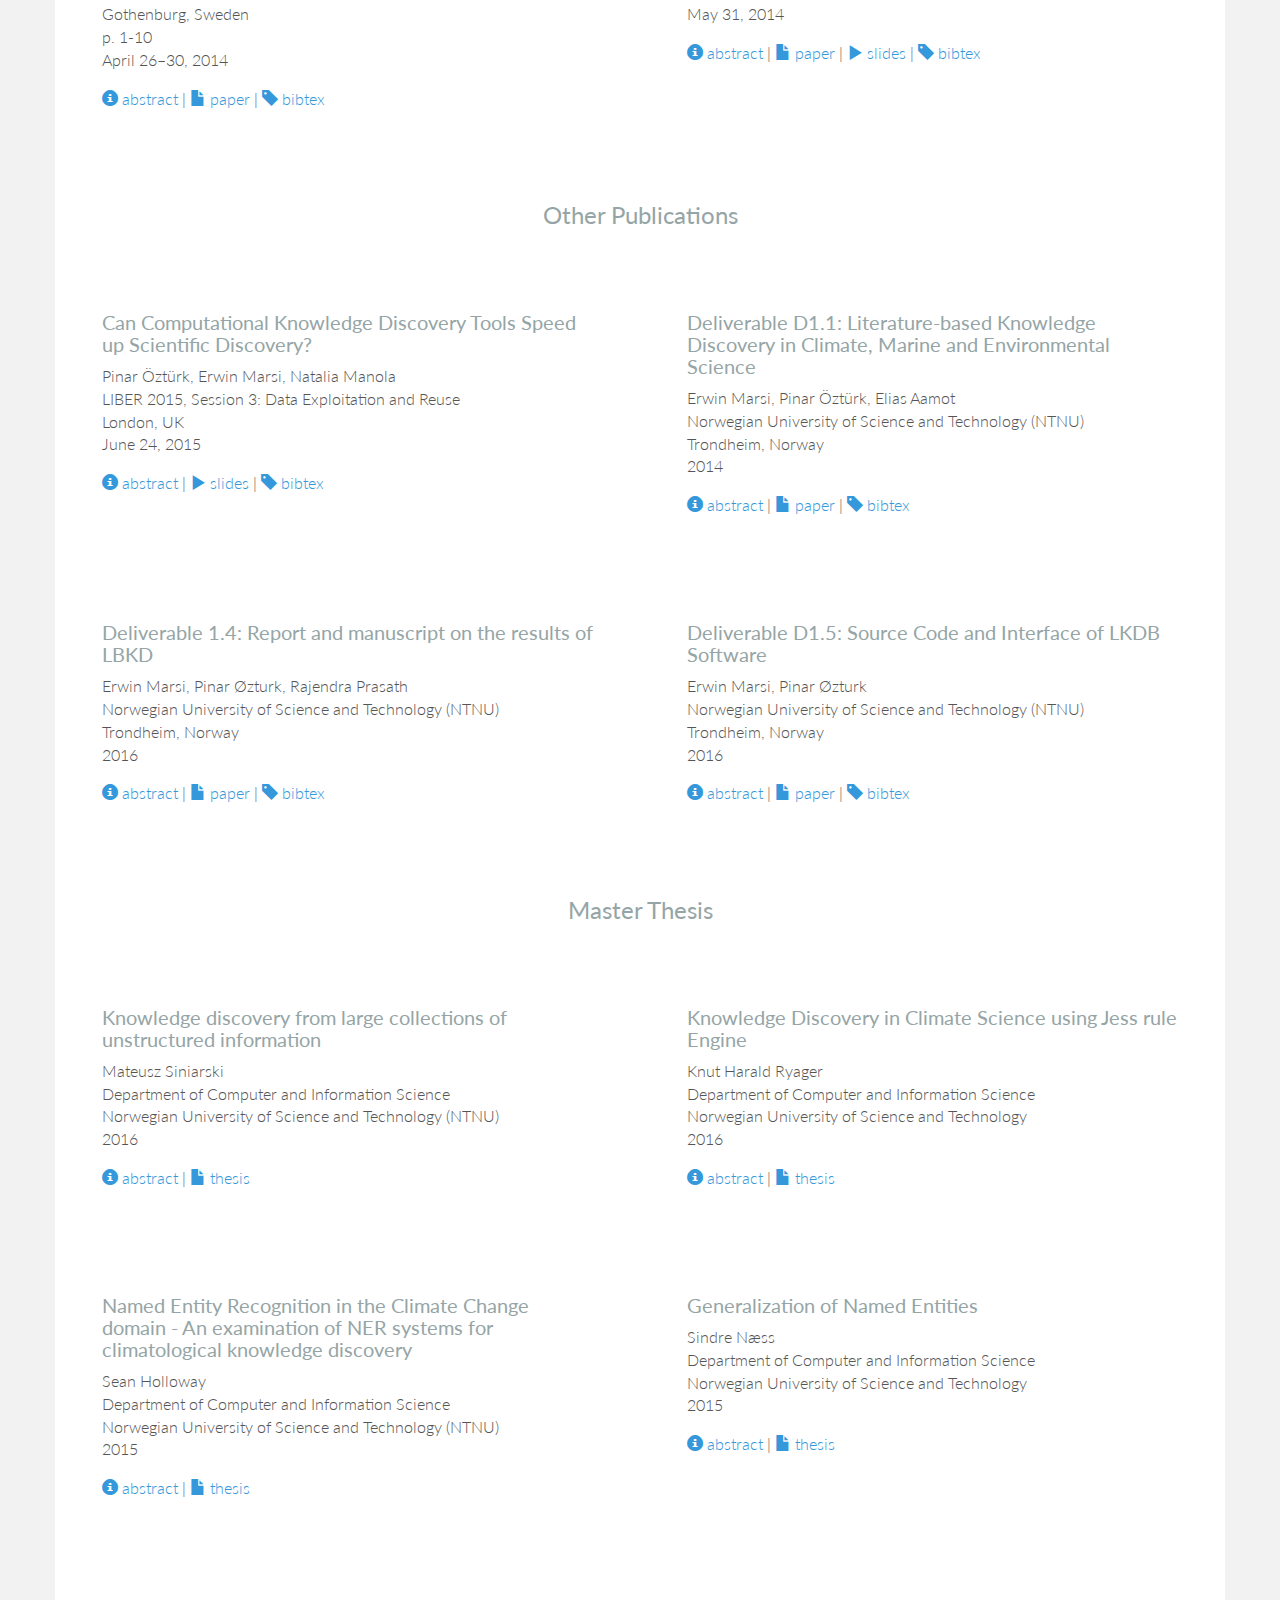
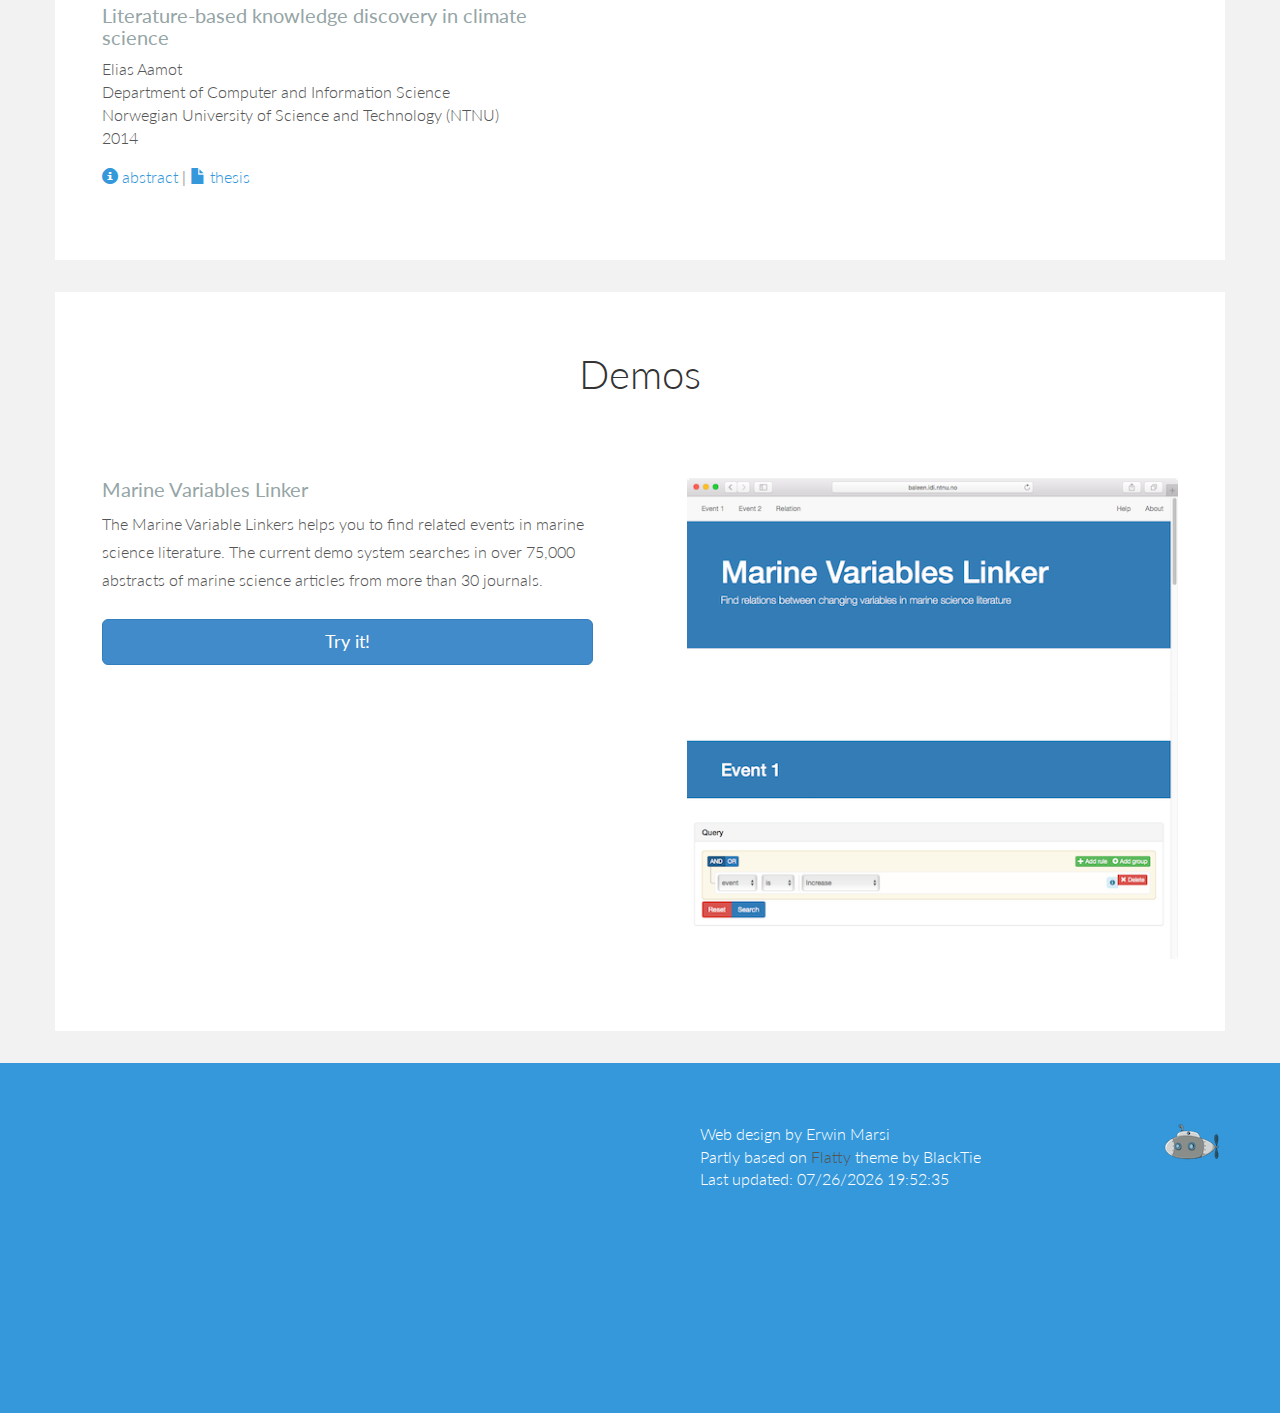
==== commit 32c6b50f: "added new publications" ====
--- a/index.html
+++ b/index.html
@@ -569,6 +569,81 @@
     <div class="row mt">
         <div class="col-md-6">
             <div style="margin: 32px">
+                <h4>Marine Variable Linker: Exploring Relations between Changing Variables in Marine Science Literature</h4>
+                <div class="authors">Erwin Marsi and Pinar Øzturk, Murat V. Ardelan</div>
+                <div class="venue">Proceedings of European Chapter of the Association for Computational Linguistics (EACL), Software Demonstrations Program
+                </div>
+                <div class="venue">Valancia, Spain</div>
+                <div class="date">April 3-7, 2017</div>
+                <div class="biblinks">
+                    <a href="#" onClick="return false;" data-container="body" data-trigger="hover"
+                       data-toggle="popover"
+                       data-title="Marine Variable Linker: Exploring Relations between Changing Variables in Marine Science Literature"
+                       data-placement="top"
+                       data-content="
+We report on a demonstration system for text mining of literature in marine science and related disciplines.
+It automatically extracts variables (e.g. CO2) involved in events of change/increase/decrease (e.g increasing CO2),
+as well as co-occurrence and causal relations among these events (e.g. increasing CO2 causes a decrease in pH in
+seawater), resulting in a big knowledge graph. A web-based graphical user interface targeted at marine scientists
+facilitates searching, browsing and visualising events and their relations in an interactive way.">
+                        <span class="glyphicon glyphicon-info-sign"></span> abstract</a> |
+                    <a href="https://www.dropbox.com/s/vqpfptlrzniotkb/Marsi%C3%98zturkArdelan__Marine%20Variable%20Linker%20Exploring%20Relations%20between%20Changing%20Variables%20in%20Marine%20Science%20Literature__2017b.pdf?dl=0" target="_blank"><span
+                            class="glyphicon glyphicon-file"></span> paper</a> |
+                    <a href="bibtex.html#Marsi:2017a" target="_blank"><span class="glyphicon glyphicon-tag"></span>
+                        bibtex</a>
+                </div>
+            </div>
+        </div>
+
+        <div class="col-md-6">
+            <div style="margin: 32px">
+                <h4>Event Causality Extraction from Natural Science Literature</h4>
+                <div class="authors">Biswanath Barik and Erwin Marsi and Pinar Öztürk</div>
+                <div class="venue">Research in Computing Science, Volume 117
+                </div>
+                <div class="venue">p. 97-107</div>
+                <div class="date">2016</div>
+                <div class="biblinks">
+                    <a href="#" onClick="return false;" data-container="body" data-trigger="hover"
+                       data-toggle="popover"
+                       data-placement="top"
+                       data-title="Event Causality Extraction from Natural Science Literature"
+                       data-content="
+We  aim  to  develop  a  text  mining  framework  capable  of
+identifying and extracting
+causal dependencies
+among
+changing variables
+(or
+events
+) from scientific publications in the cross-disciplinary field of
+oceanographic  climate  science.  The  extracted  information  can  be  used
+to  infer  new  knowledge  or  to  find  out  unknown  hypotheses  through
+reasoning,  which  forms  the  basis  of  a  knowledge  discovery  support
+system.  Automatic  extraction  of  causal  knowledge  from  text  content
+is  a  challenging  task.  Generally,  the  approaches  of  causal  relation
+identification proposed in the literature target specific domain such as
+online  news  or  biomedicine  as  the  domain  has  significant  influence  on
+causality expressions found in the domain texts. Therefore, the existing
+models of causality extraction may not be directly portable to other/new
+domains. In this paper, we describe the nature of causation observed in
+climate science domain, review the state-of-the-art approaches in causal
+knowledge  extraction  from  text  and  carefully  select  the  methods  and
+resources most likely to be applicable to the considered domain.">
+                        <span class="glyphicon glyphicon-info-sign"></span> abstract</a> |
+                    <a href="http://www.rcs.cic.ipn.mx/2016_117/Event%20Causality%20Extraction%20from%20Natural%20Science%20Literature.pdf" target="_blank"><span
+                            class="glyphicon glyphicon-file"></span> paper</a> |
+                    <a href="bibtex.html#Barik:2016aa" target="_blank"><span class="glyphicon glyphicon-tag"></span>
+                        bibtex</a>
+                </div>
+            </div>
+        </div>
+    </div><!-- /row -->
+
+
+    <div class="row mt">
+        <div class="col-md-6">
+            <div style="margin: 32px">
                 <h4>Text mining of related events from natural science literature</h4>
                 <div class="authors">Erwin Marsi, Pinar Øzturk</div>
                 <div class="venue">Proceeding of Workshop on Semantics, Analytics, Visualisation: Enhancing Scholarly
@@ -723,38 +798,38 @@
 
 
     <div class="row mt">
-        <div class="col-md-6">
-            <div style="margin: 32px">
-                <h4>Can Computational Knowledge Discovery Tools Speed up Scientific Discovery?</h4>
-                <div class="authors">Pinar Öztürk, Erwin Marsi, Natalia Manola</div>
-                <div class="venue">LIBER 2015, Session 3: Data Exploitation and Reuse</div>
-                <div class="venue">London, UK</div>
-                <div class="date">June 24, 2015</div>
-                <div class="biblinks">
-                    <a href="http://www.liber2015.org.uk/event/session-3-data-exploitation-reuse/" target="_blank"><span
-                            class="glyphicon glyphicon-info-sign"></span> abstract</a> |
-                    <a href="http://www.liber2015.org.uk/wp-content/uploads/2015/03/3.2-Can-Computational-Knowledge-Discovery-Tools-Speed-up-Scientific-Discovery.pdf"
-                       target="_blank"><span class="glyphicon glyphicon-play"></span> slides</a> |
-                    <a href="bibtex.html#Ozturk:2015aa" target="_blank"><span class="glyphicon glyphicon-tag"></span>
-                        bibtex</a>
-                </div>
-            </div>
-        </div>
-
-        <div class="col-md-6">
-            <div style="margin: 32px">
-                <h4>Deliverable D1.1: Literature-based Knowledge Discovery in Climate, Marine and Environmental
-                    Science</h4>
-                <div class="authors">Erwin Marsi, Pinar Öztürk, Elias Aamot</div>
-                <div class="venue">Norwegian University of Science and Technology (NTNU)</div>
-                <div class="venue">Trondheim, Norway</div>
-                <div class="date">2014</div>
-                <div class="biblinks">
-                    <a href="#" onClick="return false;" data-container="body" data-trigger="hover"
-                       data-toggle="popover"
-                       data-placement="top"
-                       data-title="Deliverable D1.1: Literature-based Knowledge Discovery in Climate, Marine and Environmental Science"
-                       data-content="
+    <div class="col-md-6">
+        <div style="margin: 32px">
+            <h4>Can Computational Knowledge Discovery Tools Speed up Scientific Discovery?</h4>
+            <div class="authors">Pinar Öztürk, Erwin Marsi, Natalia Manola</div>
+            <div class="venue">LIBER 2015, Session 3: Data Exploitation and Reuse</div>
+            <div class="venue">London, UK</div>
+            <div class="date">June 24, 2015</div>
+            <div class="biblinks">
+                <a href="http://www.liber2015.org.uk/event/session-3-data-exploitation-reuse/" target="_blank"><span
+                        class="glyphicon glyphicon-info-sign"></span> abstract</a> |
+                <a href="http://www.liber2015.org.uk/wp-content/uploads/2015/03/3.2-Can-Computational-Knowledge-Discovery-Tools-Speed-up-Scientific-Discovery.pdf"
+                   target="_blank"><span class="glyphicon glyphicon-play"></span> slides</a> |
+                <a href="bibtex.html#Ozturk:2015aa" target="_blank"><span class="glyphicon glyphicon-tag"></span>
+                    bibtex</a>
+            </div>
+        </div>
+    </div>
+
+    <div class="col-md-6">
+        <div style="margin: 32px">
+            <h4>Deliverable D1.1: Literature-based Knowledge Discovery in Climate, Marine and Environmental
+                Science</h4>
+            <div class="authors">Erwin Marsi, Pinar Öztürk, Elias Aamot</div>
+            <div class="venue">Norwegian University of Science and Technology (NTNU)</div>
+            <div class="venue">Trondheim, Norway</div>
+            <div class="date">2014</div>
+            <div class="biblinks">
+                <a href="#" onClick="return false;" data-container="body" data-trigger="hover"
+                   data-toggle="popover"
+                   data-placement="top"
+                   data-title="Deliverable D1.1: Literature-based Knowledge Discovery in Climate, Marine and Environmental Science"
+                   data-content="
 This deliverable surveys the state-of-the art in literature-based knowledge
 discovery. This includes a survey of key publications, approaches, software
 and resources related to literature-based knowledge discovery in general as
@@ -779,15 +854,70 @@
 science. Efforts specifically in this area turn out to be few and far between, so
 tools, resources and applications in related areas are taken into consideration
 here, for example, from ecology, geology and paleobiology.">
-                        <span class="glyphicon glyphicon-info-sign"></span> abstract</a> |
-                    <a href="https://drive.google.com/open?id=0B6_H_KFDE9oMd01HaHo4dzZLVnc" target="_blank"><span
+                    <span class="glyphicon glyphicon-info-sign"></span> abstract</a> |
+                <a href="https://drive.google.com/open?id=0B6_H_KFDE9oMd01HaHo4dzZLVnc" target="_blank"><span
+                        class="glyphicon glyphicon-file"></span> paper</a> |
+                <a href="bibtex.html#Marsi:2014aa" target="_blank"><span class="glyphicon glyphicon-tag"></span>
+                    bibtex</a>
+            </div>
+        </div>
+    </div>
+</div>
+
+    <div class="row mt">
+        <div class="col-md-6">
+            <div style="margin: 32px">
+                <!-- TODO: file and abstract -->
+                <h4>Deliverable 1.4: Report and manuscript on the results of LBKD</h4>
+                <div class="authors">Erwin Marsi, Pinar Øzturk, Rajendra Prasath</div>
+                <div class="venue">Norwegian University of Science and Technology (NTNU)</div>
+                <div class="venue">Trondheim, Norway</div>
+                <div class="date">2016</div>
+                <div class="biblinks">
+                    <a href="#" onClick="return false;" data-container="body" data-trigger="hover"
+                       data-toggle="popover"
+                       data-placement="top"
+                       data-title="Deliverable 1.4: Report and manuscript on the results of LBKD"
+                       data-content="">
+                        <span class="glyphicon glyphicon-info-sign"></span> abstract</a> |
+                    <a href="" target="_blank"><span
                             class="glyphicon glyphicon-file"></span> paper</a> |
-                    <a href="bibtex.html#Marsi:2014aa" target="_blank"><span class="glyphicon glyphicon-tag"></span>
+                    <a href="bibtex.html#Marsi:2016c" target="_blank"><span class="glyphicon glyphicon-tag"></span>
                         bibtex</a>
                 </div>
             </div>
         </div>
+
+        <div class="col-md-6">
+            <div style="margin: 32px">
+                <h4>Deliverable D1.5: Source Code and Interface of LKDB Software</h4>
+                <div class="authors">Erwin Marsi, Pinar Øzturk</div>
+                <div class="venue">Norwegian University of Science and Technology (NTNU)</div>
+                <div class="venue">Trondheim, Norway</div>
+                <div class="date">2016</div>
+                <div class="biblinks">
+                    <a href="#" onClick="return false;" data-container="body" data-trigger="hover"
+                       data-toggle="popover"
+                       data-placement="top"
+                       data-title="Deliverable D1.5: Source Code and Interface of LKDB Software"
+                       data-content="
+The work reported here is part of Task 2 in WP1: Development and application of an LBKD system,
+also referred to as 'text mining of marine science literature'.
+The objective of Task 2 is thus to build a LBKD system for marine science literature, in particular,
+journal articles which are relevant to the research questions addressed in the Ocean-Certain project.
+This deliverable describes (1) algorithms for literature-based discovery; (2) user interface and visualization.">
+                        <span class="glyphicon glyphicon-info-sign"></span> abstract</a> |
+                    <a href="https://docs.google.com/document/d/1csFHSgpWsFPmtKI-l2bDEf9l8vRg1D0YoyJqhvwICs4/edit?usp=sharing" target="_blank"><span
+                            class="glyphicon glyphicon-file"></span> paper</a> |
+                    <a href="bibtex.html#Marsi:2016b" target="_blank"><span class="glyphicon glyphicon-tag"></span>
+                        bibtex</a>
+                </div>
+            </div>
+        </div>
     </div>
+
+
+
 
 
     <div class="row mt centered">
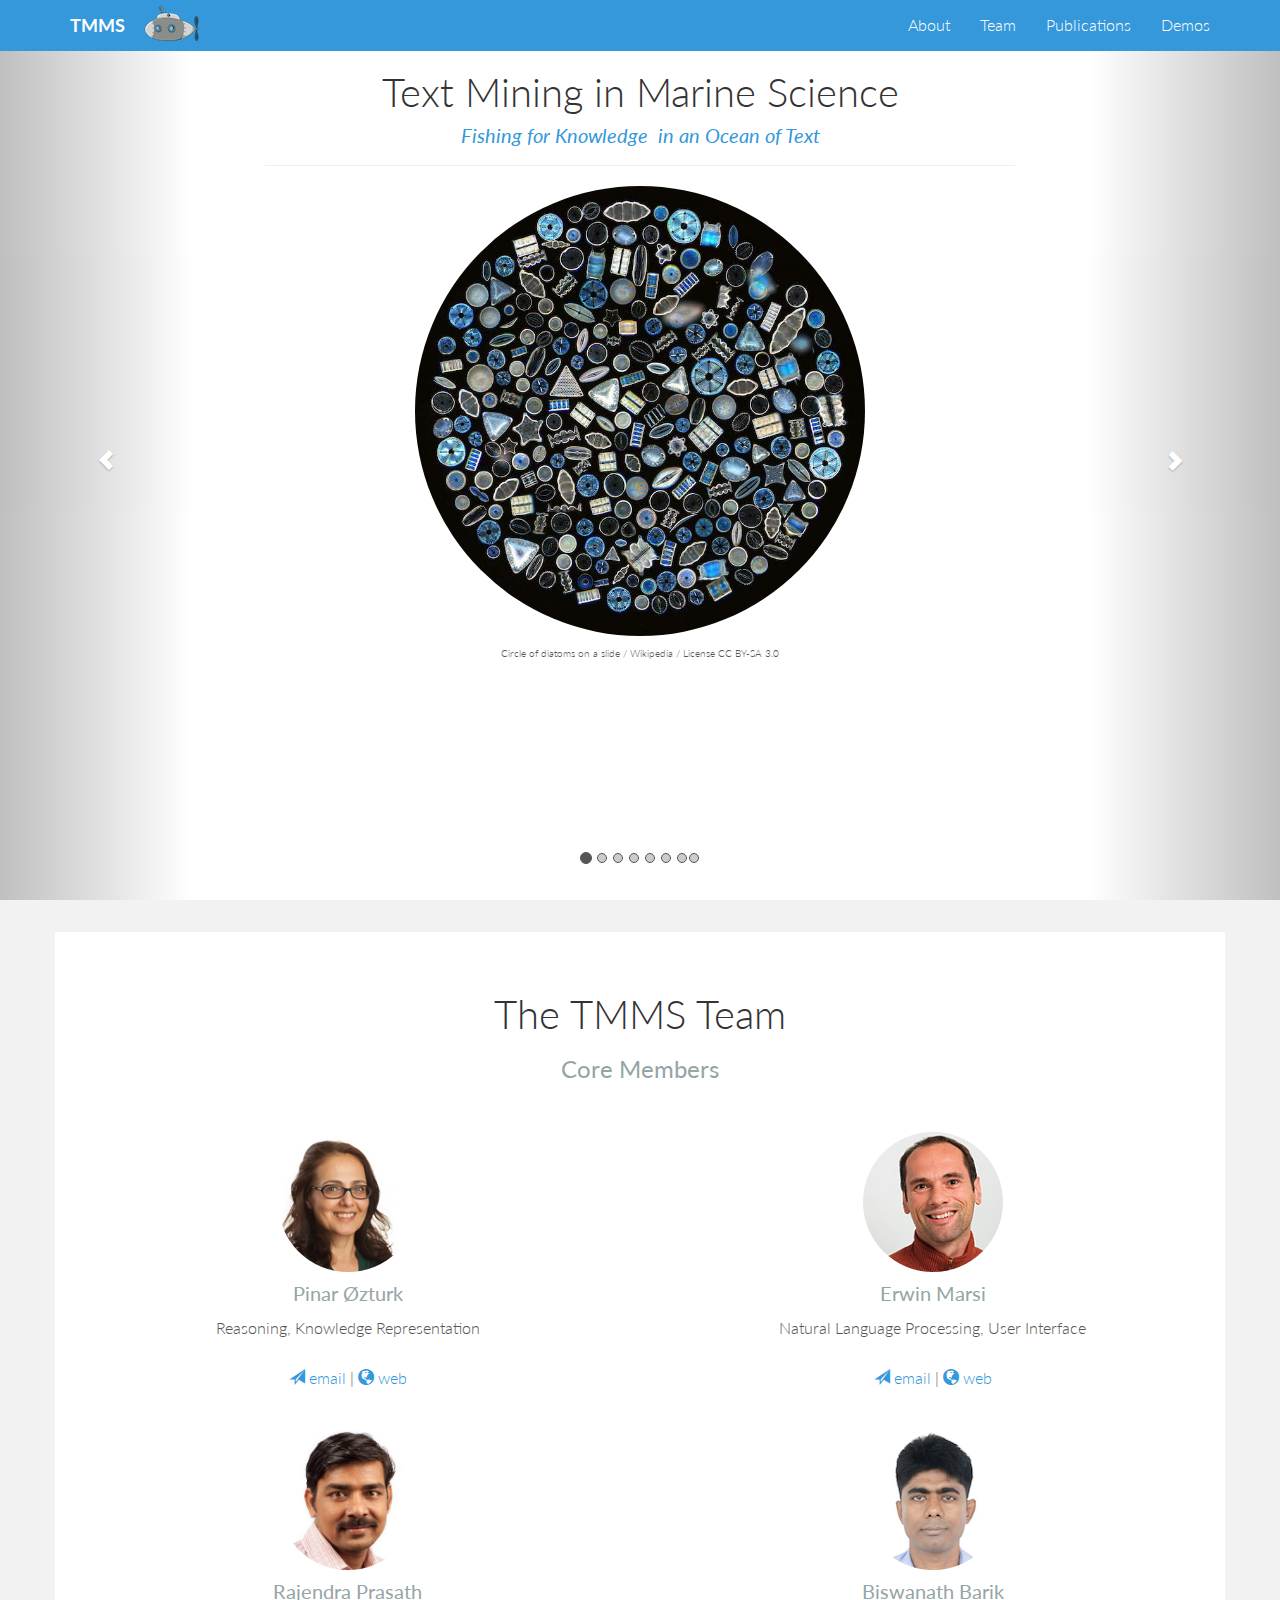
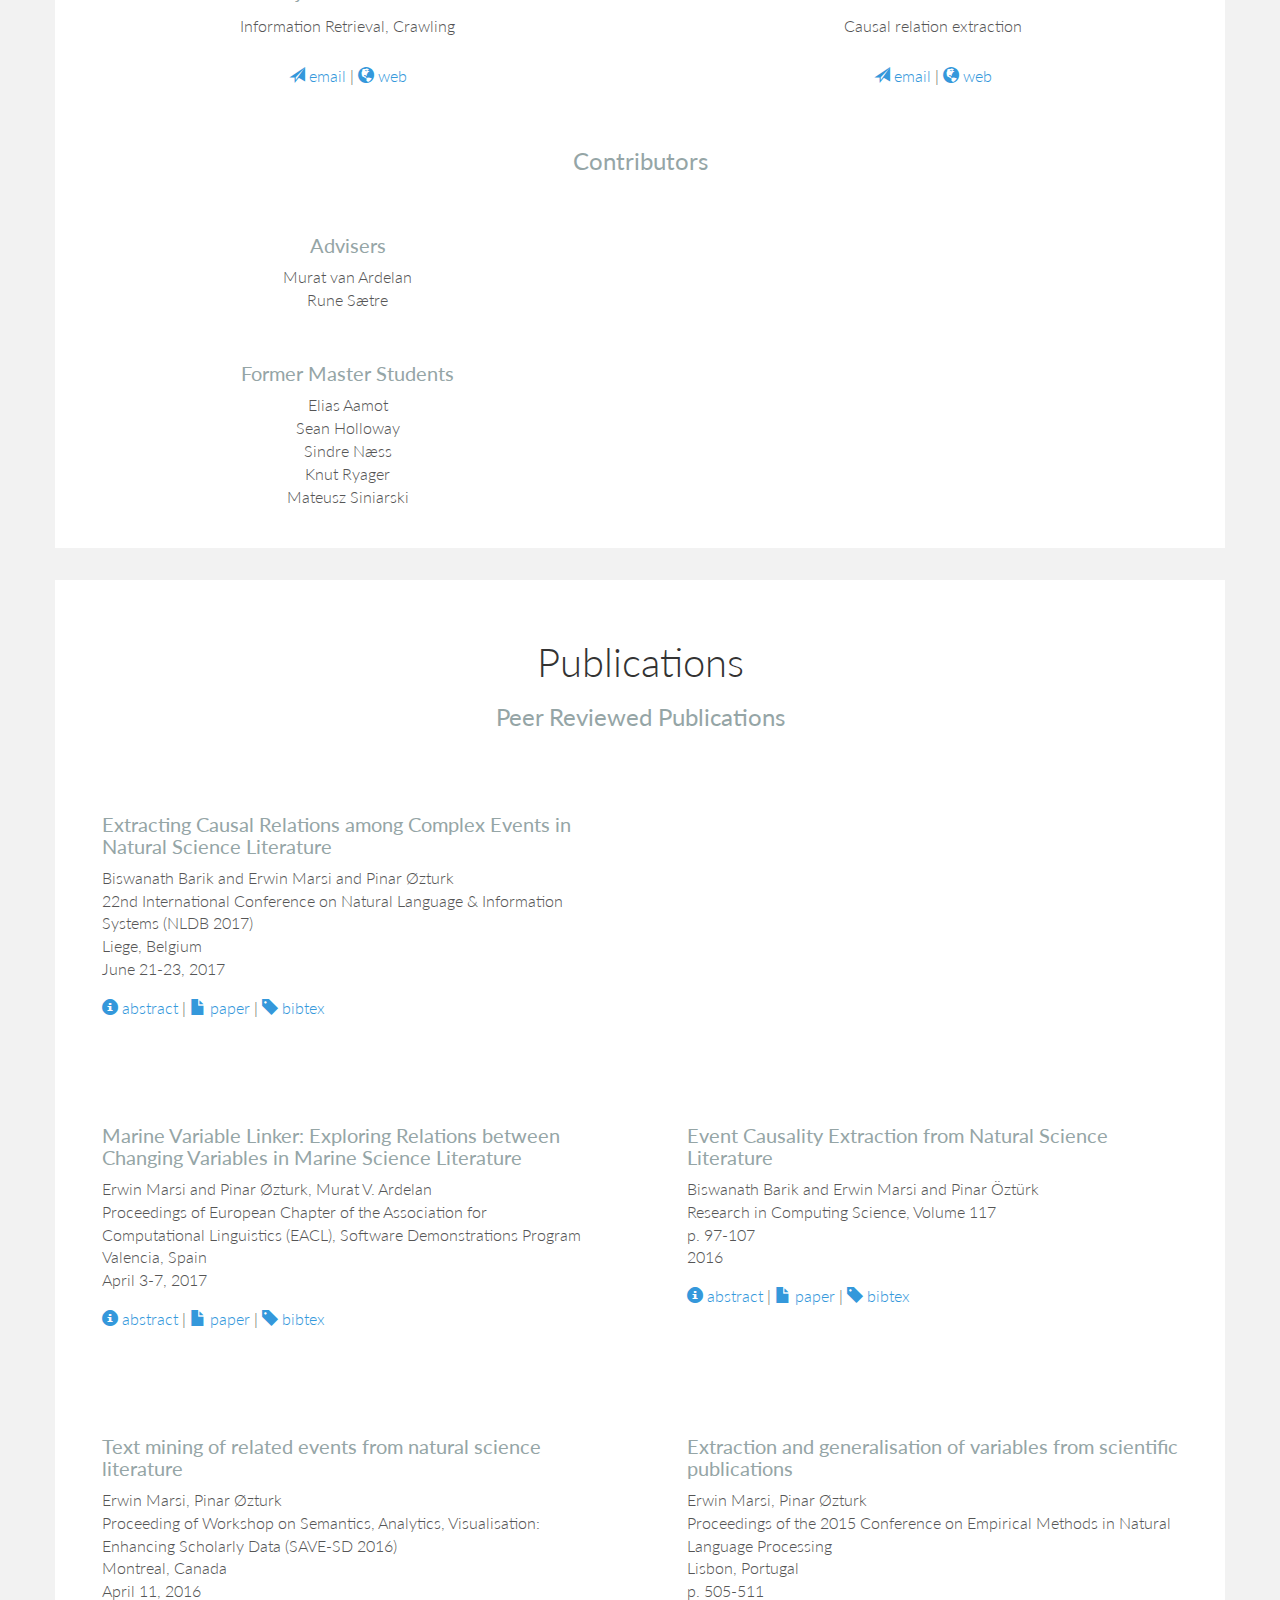
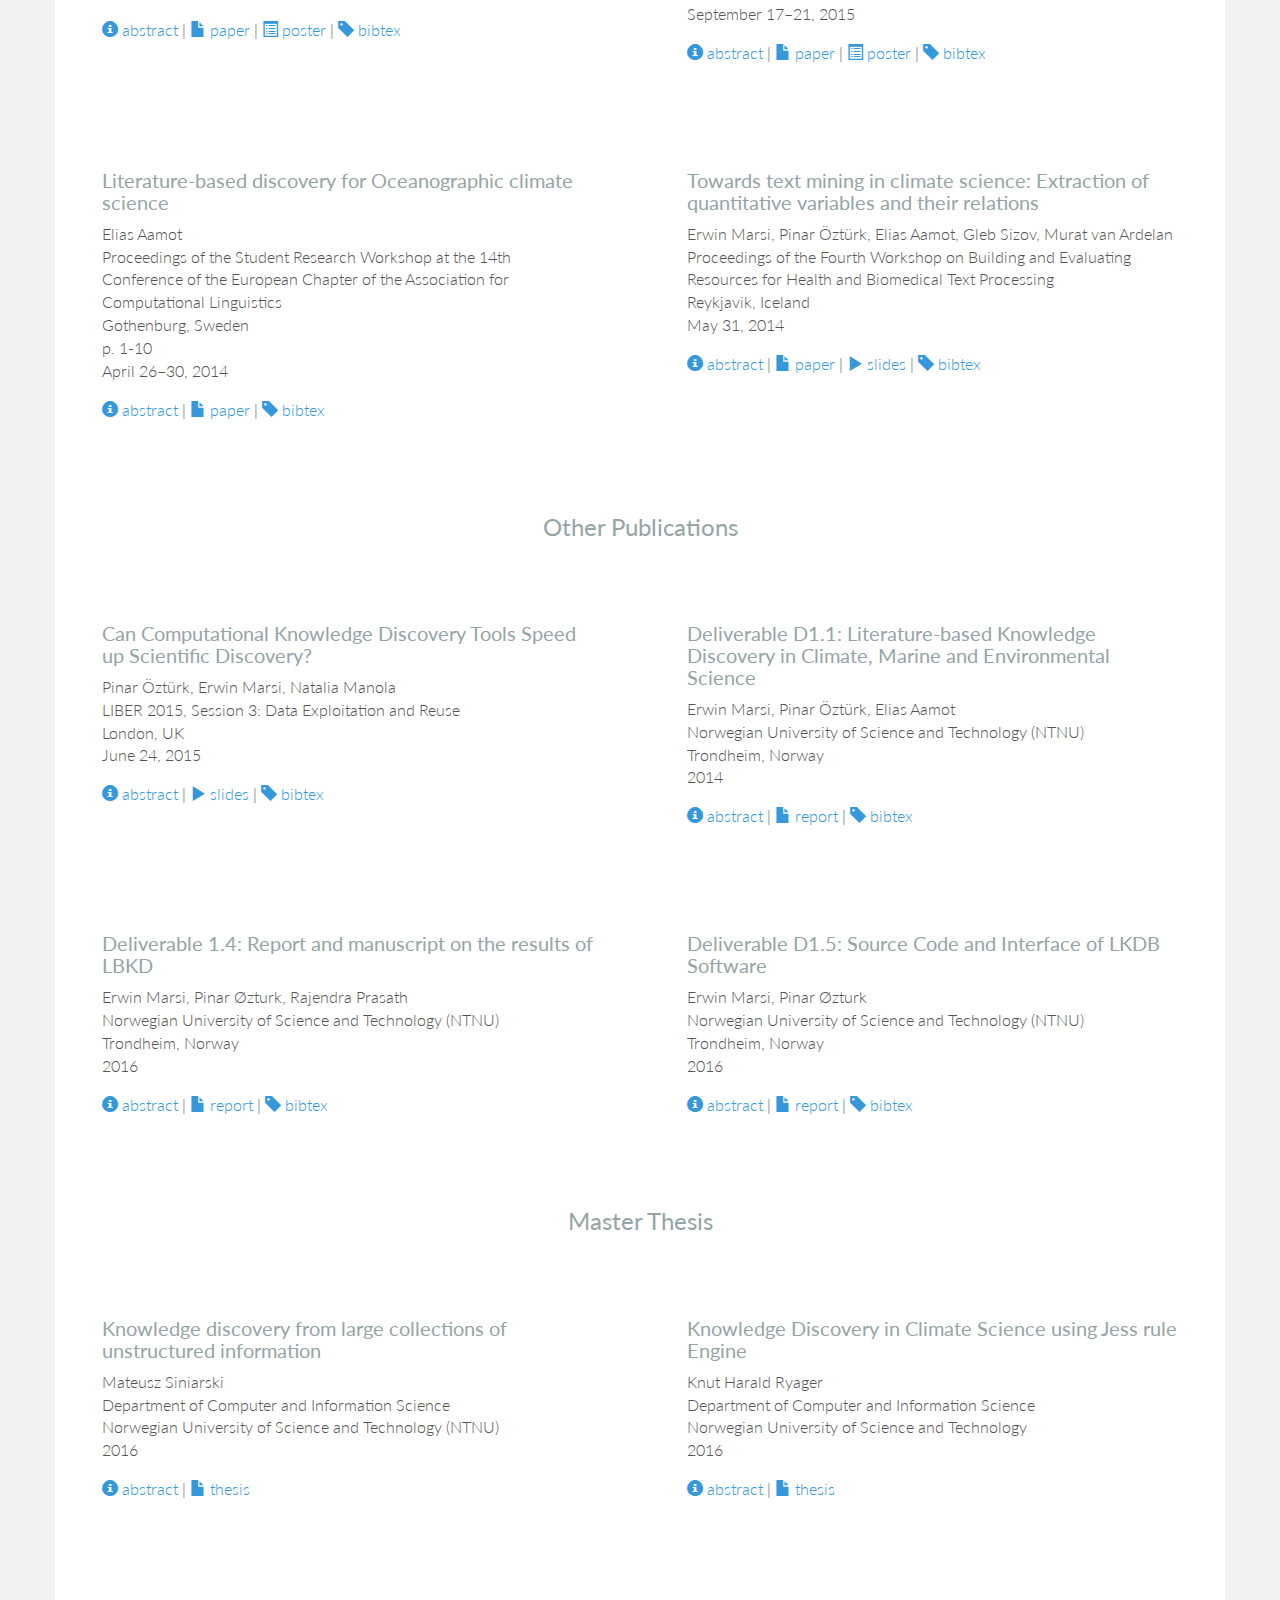
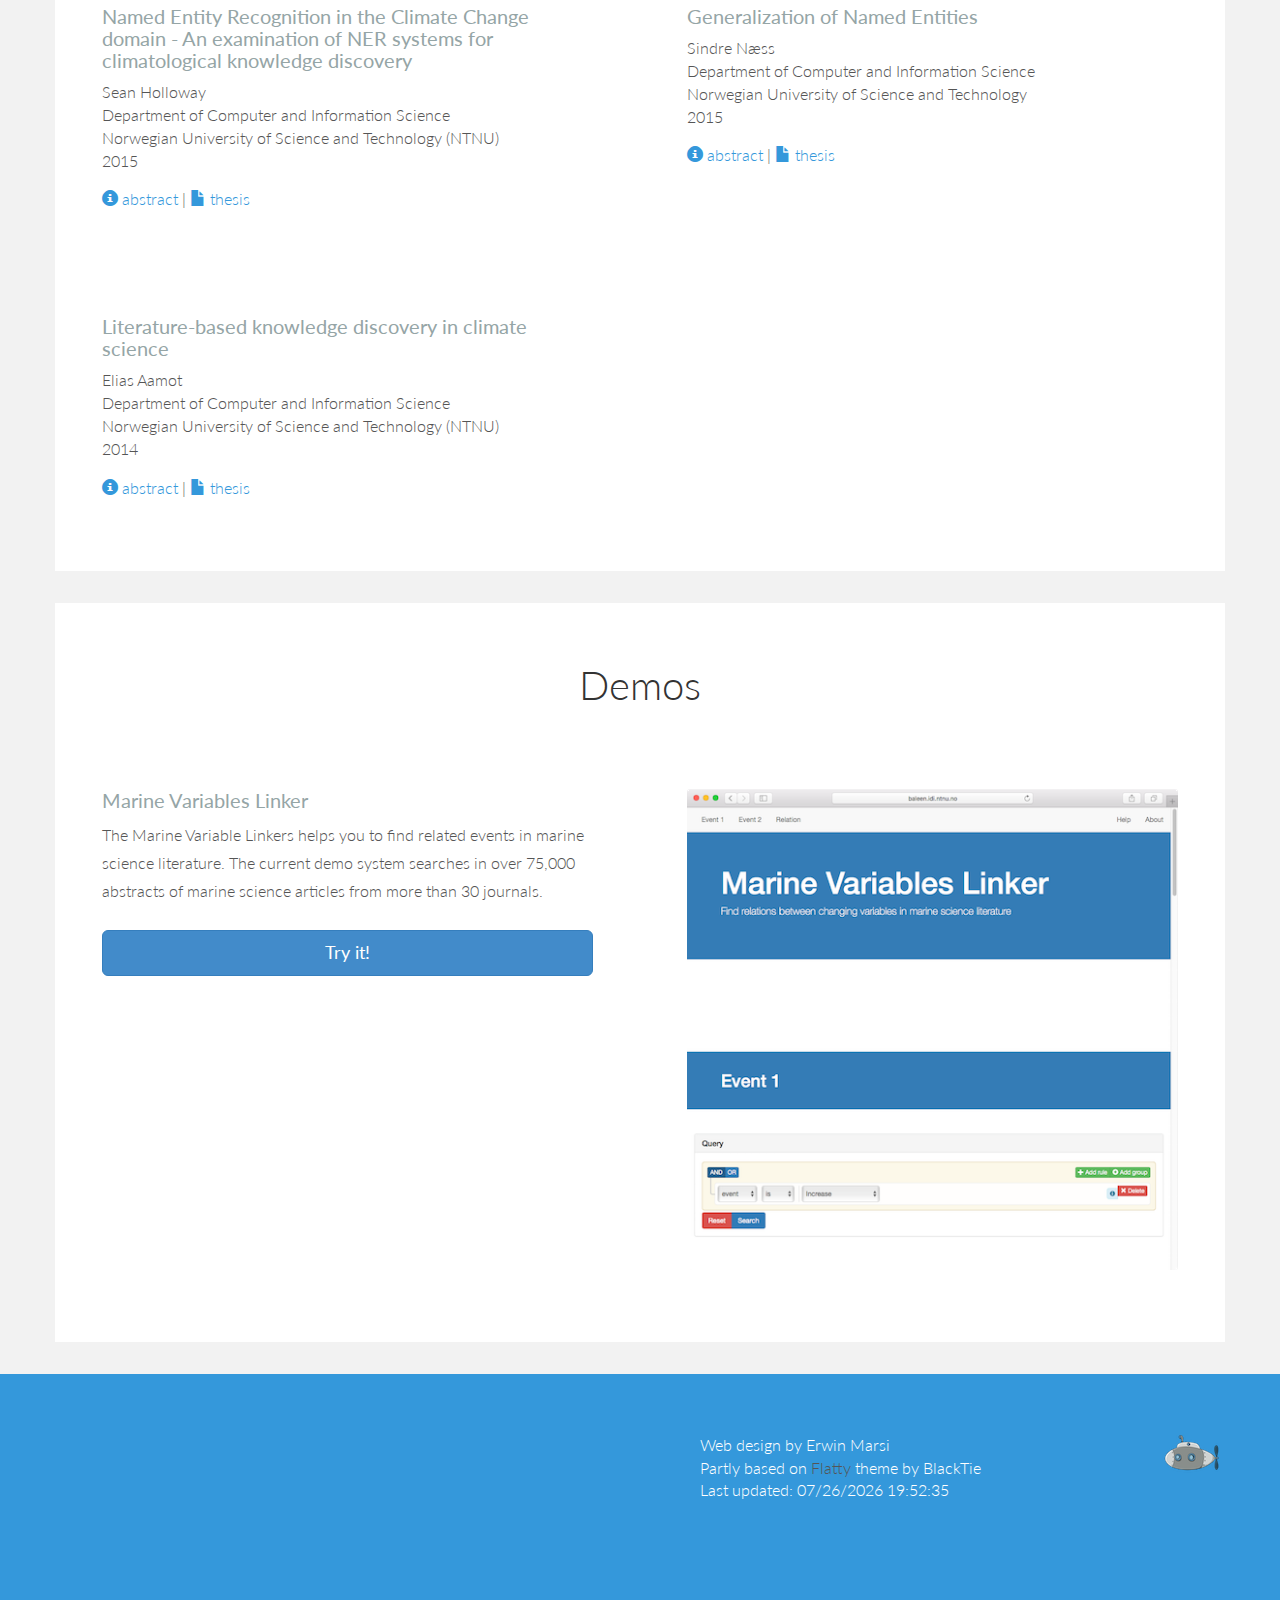
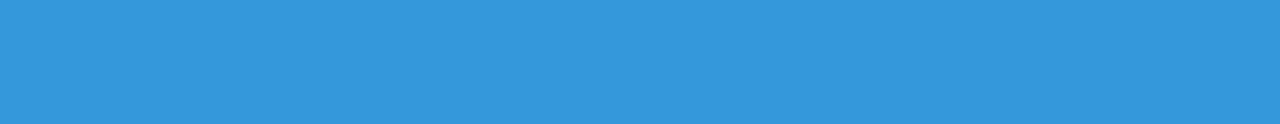
==== commit 55ad634a: "fixing errors & adding NLDB paper" ====
--- a/index.html
+++ b/index.html
@@ -569,11 +569,100 @@
     <div class="row mt">
         <div class="col-md-6">
             <div style="margin: 32px">
+                <h4>Extracting Causal Relations among Complex Events in Natural Science Literature</h4>
+                <div class="authors">Biswanath Barik and Erwin Marsi and Pinar Øzturk</div>
+                <div class="venue">22nd International Conference on Natural Language &amp; Information Systems (NLDB 2017)
+                </div>
+                <div class="venue">Liege, Belgium</div>
+                <div class="date">June 21-23, 2017</div>
+                <div class="biblinks">
+                    <a href="#" onClick="return false;" data-container="body" data-trigger="hover"
+                       data-toggle="popover"
+                       data-title="Extracting Causal Relations among Complex Events in Natural Science Literature"
+                       data-placement="top"
+                       data-content="
+Causal relation extraction is the task of identifying and ex- tracting the causal relations occurring in a text.
+We present an approach that is especially suitable for extracting relations between complex events –
+which are assumed to be already identified – as found in natural science literature, supporting
+literature-based knowledge discovery. The approach is based on supervised learning, exploiting a wide range of
+linguistic features. Experimental results indicate that even with a limited amount of training data, reasonable
+accuracy can be obtained by using a pipeline of classifiers, optimising hyper-parameters, down-weighting negative
+instances and applying feature selection methods.">
+                        <span class="glyphicon glyphicon-info-sign"></span> abstract</a> |
+                    <a href="https://www.dropbox.com/s/g2bp16ida7iddbu/BarikMarsi%C3%98zturk__Extracting%20Causal%20Relations%20among%20Complex%20Events%20in%20Natural%20Science%20Literature__2017a.pdf?dl=0" target="_blank"><span
+                            class="glyphicon glyphicon-file"></span> paper</a> |
+                    <a href="bibtex.html#Barik:2017aa" target="_blank"><span class="glyphicon glyphicon-tag"></span>
+                        bibtex</a>
+                </div>
+            </div>
+        </div>
+
+        <!--<div class="col-md-6">-->
+            <!--<div style="margin: 32px">-->
+                <!--<h4>Event Causality Extraction from Natural Science Literature</h4>-->
+                <!--<div class="authors">Biswanath Barik and Erwin Marsi and Pinar Öztürk</div>-->
+                <!--<div class="venue">Research in Computing Science, Volume 117-->
+                <!--</div>-->
+                <!--<div class="venue">p. 97-107</div>-->
+                <!--<div class="date">2016</div>-->
+                <!--<div class="biblinks">-->
+                    <!--<a href="#" onClick="return false;" data-container="body" data-trigger="hover"-->
+                       <!--data-toggle="popover"-->
+                       <!--data-placement="top"-->
+                       <!--data-title="Event Causality Extraction from Natural Science Literature"-->
+                       <!--data-content="-->
+<!--We  aim  to  develop  a  text  mining  framework  capable  of-->
+<!--identifying and extracting-->
+<!--causal dependencies-->
+<!--among-->
+<!--changing variables-->
+<!--(or-->
+<!--events-->
+<!--) from scientific publications in the cross-disciplinary field of-->
+<!--oceanographic  climate  science.  The  extracted  information  can  be  used-->
+<!--to  infer  new  knowledge  or  to  find  out  unknown  hypotheses  through-->
+<!--reasoning,  which  forms  the  basis  of  a  knowledge  discovery  support-->
+<!--system.  Automatic  extraction  of  causal  knowledge  from  text  content-->
+<!--is  a  challenging  task.  Generally,  the  approaches  of  causal  relation-->
+<!--identification proposed in the literature target specific domain such as-->
+<!--online  news  or  biomedicine  as  the  domain  has  significant  influence  on-->
+<!--causality expressions found in the domain texts. Therefore, the existing-->
+<!--models of causality extraction may not be directly portable to other/new-->
+<!--domains. In this paper, we describe the nature of causation observed in-->
+<!--climate science domain, review the state-of-the-art approaches in causal-->
+<!--knowledge  extraction  from  text  and  carefully  select  the  methods  and-->
+<!--resources most likely to be applicable to the considered domain.">-->
+                        <!--<span class="glyphicon glyphicon-info-sign"></span> abstract</a> |-->
+                    <!--<a href="http://www.rcs.cic.ipn.mx/2016_117/Event%20Causality%20Extraction%20from%20Natural%20Science%20Literature.pdf" target="_blank"><span-->
+                            <!--class="glyphicon glyphicon-file"></span> paper</a> |-->
+                    <!--<a href="bibtex.html#Barik:2016aa" target="_blank"><span class="glyphicon glyphicon-tag"></span>-->
+                        <!--bibtex</a>-->
+                <!--</div>-->
+            <!--</div>-->
+        <!--</div>-->
+    </div><!-- /row -->
+
+
+
+
+
+
+
+
+
+
+
+
+
+
+    <div class="row mt">
+        <div class="col-md-6">
+            <div style="margin: 32px">
                 <h4>Marine Variable Linker: Exploring Relations between Changing Variables in Marine Science Literature</h4>
                 <div class="authors">Erwin Marsi and Pinar Øzturk, Murat V. Ardelan</div>
                 <div class="venue">Proceedings of European Chapter of the Association for Computational Linguistics (EACL), Software Demonstrations Program
                 </div>
-                <div class="venue">Valancia, Spain</div>
+                <div class="venue">Valencia, Spain</div>
                 <div class="date">April 3-7, 2017</div>
                 <div class="biblinks">
                     <a href="#" onClick="return false;" data-container="body" data-trigger="hover"
@@ -587,7 +676,7 @@
 seawater), resulting in a big knowledge graph. A web-based graphical user interface targeted at marine scientists
 facilitates searching, browsing and visualising events and their relations in an interactive way.">
                         <span class="glyphicon glyphicon-info-sign"></span> abstract</a> |
-                    <a href="https://www.dropbox.com/s/vqpfptlrzniotkb/Marsi%C3%98zturkArdelan__Marine%20Variable%20Linker%20Exploring%20Relations%20between%20Changing%20Variables%20in%20Marine%20Science%20Literature__2017b.pdf?dl=0" target="_blank"><span
+                    <a href="http://aclweb.org/anthology/E/E17/E17-3023.pdf" target="_blank"><span
                             class="glyphicon glyphicon-file"></span> paper</a> |
                     <a href="bibtex.html#Marsi:2017a" target="_blank"><span class="glyphicon glyphicon-tag"></span>
                         bibtex</a>
@@ -856,7 +945,7 @@
 here, for example, from ecology, geology and paleobiology.">
                     <span class="glyphicon glyphicon-info-sign"></span> abstract</a> |
                 <a href="https://drive.google.com/open?id=0B6_H_KFDE9oMd01HaHo4dzZLVnc" target="_blank"><span
-                        class="glyphicon glyphicon-file"></span> paper</a> |
+                        class="glyphicon glyphicon-file"></span> report</a> |
                 <a href="bibtex.html#Marsi:2014aa" target="_blank"><span class="glyphicon glyphicon-tag"></span>
                     bibtex</a>
             </div>
@@ -878,10 +967,11 @@
                        data-toggle="popover"
                        data-placement="top"
                        data-title="Deliverable 1.4: Report and manuscript on the results of LBKD"
-                       data-content="">
-                        <span class="glyphicon glyphicon-info-sign"></span> abstract</a> |
-                    <a href="" target="_blank"><span
-                            class="glyphicon glyphicon-file"></span> paper</a> |
+                       data-content="The work reported here is part of Task 2 in WP1: Development and application of an LBKD system,
+also referred to as “text mining of marine science literature”.">
+                        <span class="glyphicon glyphicon-info-sign"></span> abstract</a> |
+                    <a href="https://drive.google.com/open?id=0B6_H_KFDE9oMeDFyMzBxaG9acjA" target="_blank"><span
+                            class="glyphicon glyphicon-file"></span> report</a> |
                     <a href="bibtex.html#Marsi:2016c" target="_blank"><span class="glyphicon glyphicon-tag"></span>
                         bibtex</a>
                 </div>
@@ -908,7 +998,7 @@
 This deliverable describes (1) algorithms for literature-based discovery; (2) user interface and visualization.">
                         <span class="glyphicon glyphicon-info-sign"></span> abstract</a> |
                     <a href="https://docs.google.com/document/d/1csFHSgpWsFPmtKI-l2bDEf9l8vRg1D0YoyJqhvwICs4/edit?usp=sharing" target="_blank"><span
-                            class="glyphicon glyphicon-file"></span> paper</a> |
+                            class="glyphicon glyphicon-file"></span> report</a> |
                     <a href="bibtex.html#Marsi:2016b" target="_blank"><span class="glyphicon glyphicon-tag"></span>
                         bibtex</a>
                 </div>
